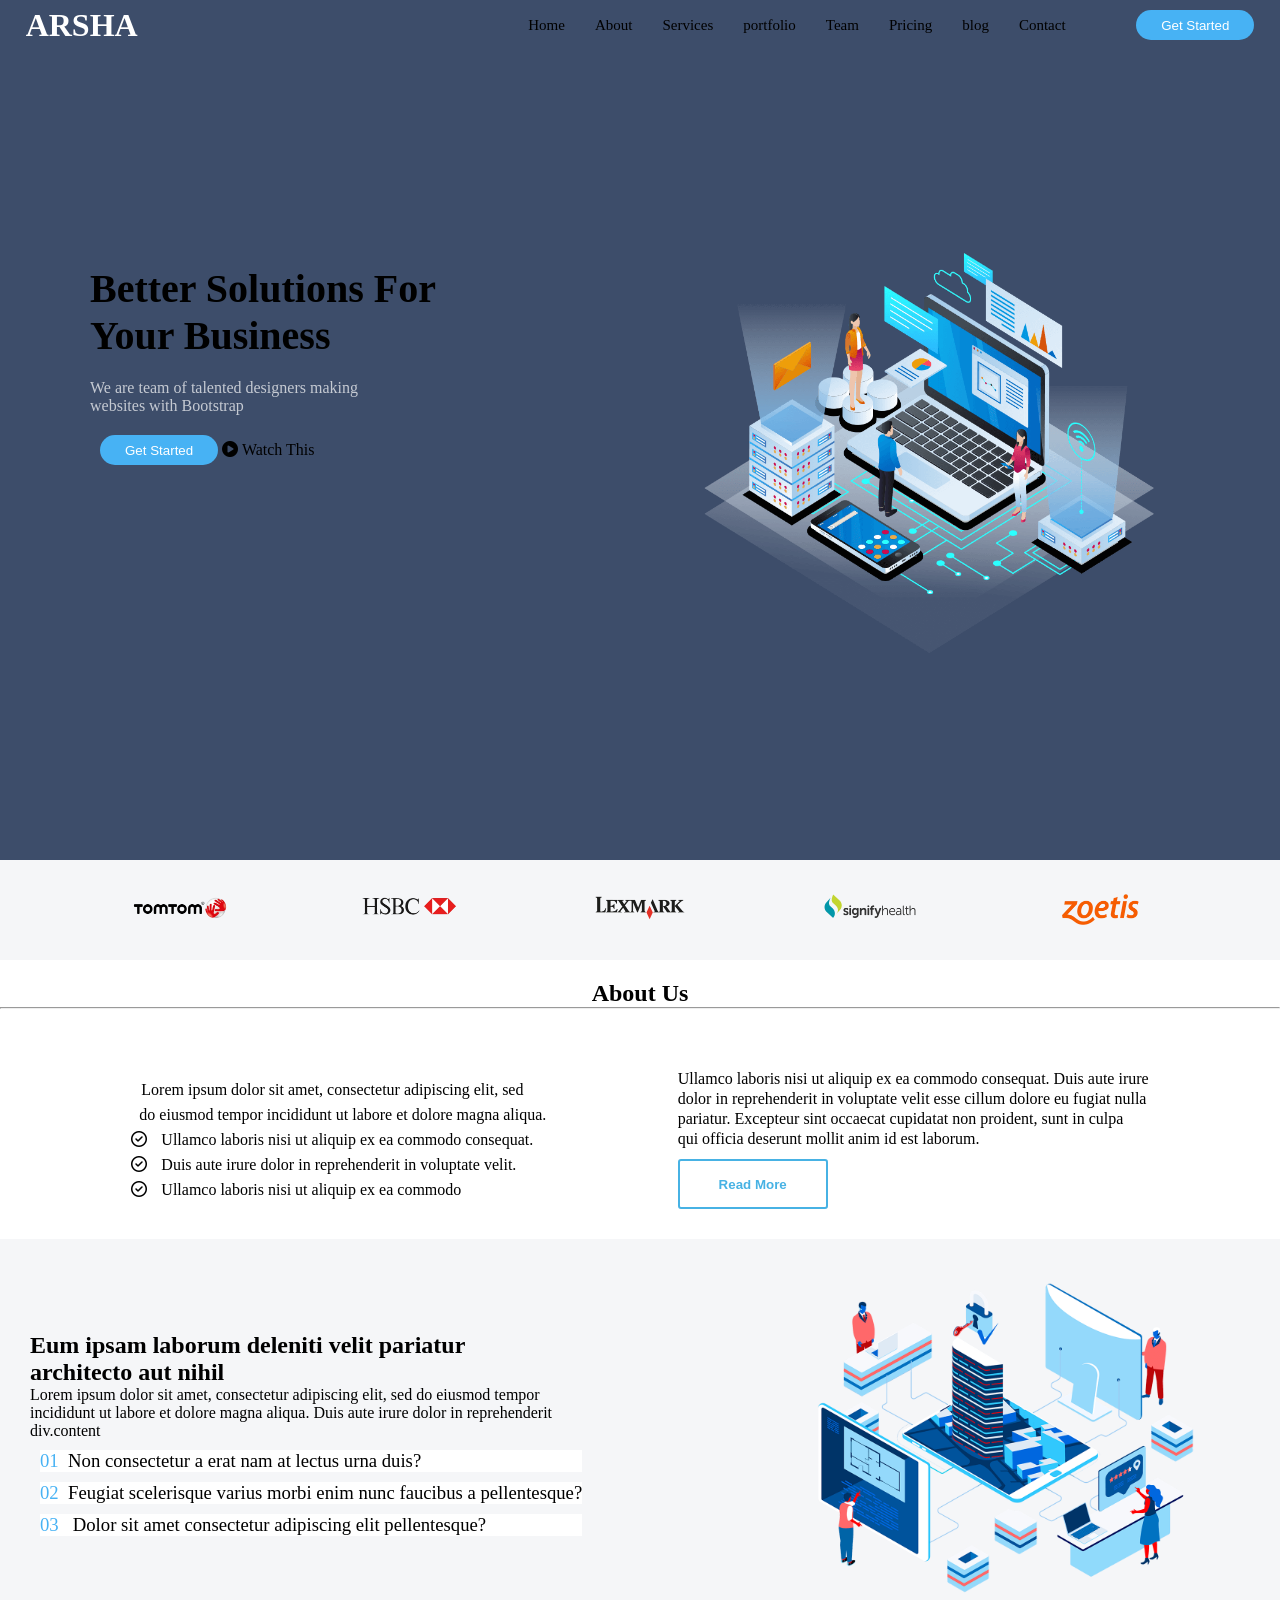
==== index.html @ e7bae401 "update" ====
<!DOCTYPE html>
<html lang="en">

<head>
    <meta charset="UTF-8">
    <link rel="stylesheet" href="style.css">
    <meta name="viewport" content="width=device-width, initial-scale=1.0">
    <link rel="stylesheet" href="https://cdnjs.cloudflare.com/ajax/libs/font-awesome/6.5.2/css/all.min.css">
    <title>Document</title>
</head>

<body>
    <header class="header">
        <div class="navbar">
            <div class="logo">
                <h1>ARSHA</h1>
            </div>
            <div>
                <ul class="navmenu">
                    <li> <a href="#">Home</a></li>
                    <li><a href="#">About</a></li>
                    <li><a href="#">Services</a></li>
                    <li><a href="#">portfolio</a></li>
                    <li><a href="#">Team</a></li>
                    <li><a href="#">Pricing</a></li>
                    <li><a href="#">blog</a></li>
                    <li><a href="#">Contact</a></li>
                    <!-- <li>
                        <select id="drop">
                            <option value="">Drop Down</option>
                        </select>
                    </li> -->

            </div>
            <div class="btn">
                <li><button class="btnin">Get Started</button></li>
            </div>
        </div>
    </header>
    <div class="main">
        <div class="content">
            <h1>Better Solutions For <br> Your Business</h1>
            <p>We are team of talented designers making <br>websites with Bootstrap</p>
            <button class="btnin">Get Started</button>
            <i class="fa-solid fa-circle-play"></i>
            <span >Watch This </span>
          
        </div>
        <div class="img1">
            <img src="img1.png" alt="" class="img-fliud" >
        </div>
    </div>    
       
    <section class="clients">
        <div class="img-client">
            <img src="img1.webp" alt="">
        </div>
        <div class="img-client">
            <img src="img2.webp" alt="">
        </div>
        <div class="img-client">
            <img src="clients-3.webp" alt="">
        </div>
        <div class="img-client">
            <img src="clients-4.webp" alt="">
        </div>
        <div class="img-client">
            <img src="clients-5.webp" alt="">
        </div>
    </section>
    <div class="about">
           
    </div>
 
    <section class="aboutUs">
        <h1>About Us</h1>
        <hr>
        <div class="about-us-content">
        <div class="left-content">
           
           <span >Lorem ipsum dolor sit amet, consectetur adipiscing elit, sed <br>&ensp;do eiusmod tempor 
             incididunt ut labore et dolore magna aliqua.</span><br>
             <i class="fa-regular fa-circle-check"></i>
            <span>Ullamco laboris nisi ut aliquip ex ea commodo consequat.</span><br>
            <i class="fa-regular fa-circle-check"></i>
            <span>Duis aute irure dolor in reprehenderit in voluptate velit.</span><br>
            <i class="fa-regular fa-circle-check"></i>
            <span>Ullamco laboris nisi ut aliquip ex ea commodo</span>
            </div>
        <div class="right-content">
            <p>Ullamco laboris nisi ut aliquip ex ea commodo consequat. Duis aute irure <br> dolor in reprehenderit in voluptate velit esse cillum dolore eu fugiat nulla <br> pariatur. Excepteur sint occaecat cupidatat non proident, sunt in culpa <br> qui officia deserunt mollit anim id est laborum.</p>
            <button class="btn-read-More">Read More</button>
        </div>    
        </div>
        </section>

        <section class="why-us">
            <div class="container-fluid">
                <h1>Eum ipsam laborum deleniti velit pariatur <br> architecto aut nihil</h1>
                <p style="font-weight: 100;">Lorem ipsum dolor sit amet, consectetur adipiscing elit, sed do eiusmod tempor <br> incididunt ut labore et dolore magna aliqua. Duis aute irure dolor in reprehenderit</p>
                div.content
                <div class="content1">
                   <h3> <span>01</span>&nbsp; Non consectetur a erat nam at lectus urna duis?</h3>
                </div>
                <div class="content2">
                    
                    <h3><span>02</span>&nbsp; Feugiat scelerisque varius morbi enim nunc faucibus a pellentesque?</h3>
                </div>
                <div class="content3">
                    <h3><span>03</span> &nbsp; Dolor sit amet consectetur adipiscing elit pellentesque?</h3>
                </div>
            </div>
            <div class="image">
                <img src="Img2.png" alt="" class="image1">
            </div>
        </section>
      
</body>

</html>
---- style.css ----
*{
    margin: 0px;
    padding: 0px;
    box-sizing: border-box;
    color: black;
}
.navbar{
    display: flex;
    background-color: #3d4d6a;
    justify-content: space-evenly;
    align-items: center;
    height: 50px;
    width: 100%;
}
.logo h1{
    font: 30px;
    color: #ffffff;
}
.navmenu{
    width: 70%;
    display: flex;
   gap: 0px;
   margin-left: 350px;
    /* align-items: center; */
}
.navmenu a,li{
    list-style-type: none;
    text-decoration: none;
}
.navmenu a{
    width: 92;
    height: 58;
    font-size: 15px;
    padding: 10px 15px;
}
div .btnin{
    background-color: #47b2f4;
    color: #ffffff;
    height: 30px;
    padding: 8px 25px;
    margin: 0px 0px 0px 30px;
    border-radius: 30px;
    border: none;
}

/* main  section*/
.main{
    background-color: #3d4d6a;
    display: flex;
    /* justify-content: space-evenly; */
    align-items: center;
    /* gap: 30px; */
    height: 90vh;
}

.content {
    width: 55%;
    /* border: 2px solid white; */
    padding-left: 70px;
    padding-top: 60px;
    height: 60vh;
}
.content h1{
    font-size: 40px;
    margin: 20px;
    /* padding-left: 100px; */
}
.content p{
    color: rgba(255, 255, 255, 0.7);
    margin: 20px;
    /* padding-left: 100px; */
}
.img1{
    width: 40%;

}
.img1 img {
    width: 450px;
    height: 400px;
}

/* client section */

.clients{
    display: flex;
    justify-content: space-evenly;
    height: 100px;
    align-items: center;
    background-color: #f5f6f8;

}
.clients img{
    width: 100px;
    height: auto;
}

/* about section */
.aboutUs h1{
    padding-top: 20px;
    text-align: center;
    color: black;
}
.about-us-content{
    display: flex;
    justify-content: space-evenly;
    height: 200px;
    margin-top: 30px;
    align-items: center;
    
}
.left-content span{
     color: black;
    line-height: 25px;
    margin-left: 10px;
    
}
.left-content i{
    color: black;
    display: inline-block;
}
.right-content p,button{
    color: black;
}
.right-content p{
  line-height: 20px;

}
.right-content .btn-read-More{
    height: 50px;
    width: 150px;
    margin-top: 10px;
    color: #47b2e4;
    font-weight: bold;
    background-color: white;
   border: 2px solid #47b2e4;
   border-radius: 3px;
}
.right-content .btn-read-More:hover{
    background-color: #47b2e4;
    color: white;
}

/* Why us content */
.why-us{
    height: 400px;
    background-color: rgb(245, 246, 248);
    display: flex ;
    justify-content: space-between;
    align-items: center;
    gap: 20px;

}
.container-fluid{
    padding-left: 30px;
}
.image1{
    width: 500px;
    height: auto;
    padding-right: 50px;
}
.content1,.content2,.content3{
    background-color: white;
    margin: 10px;
    
}
.content1 h3{
    font-weight: 100;
}
.content2 h3{
    font-weight: 100;
}
.content3 h3{
    font-weight: 100;
}
.content1 span{
    color: #47b2f4;
}
.content2 span{
    color: #47b2f4;
}
.content3 span{
    color: #47b2f4;
}
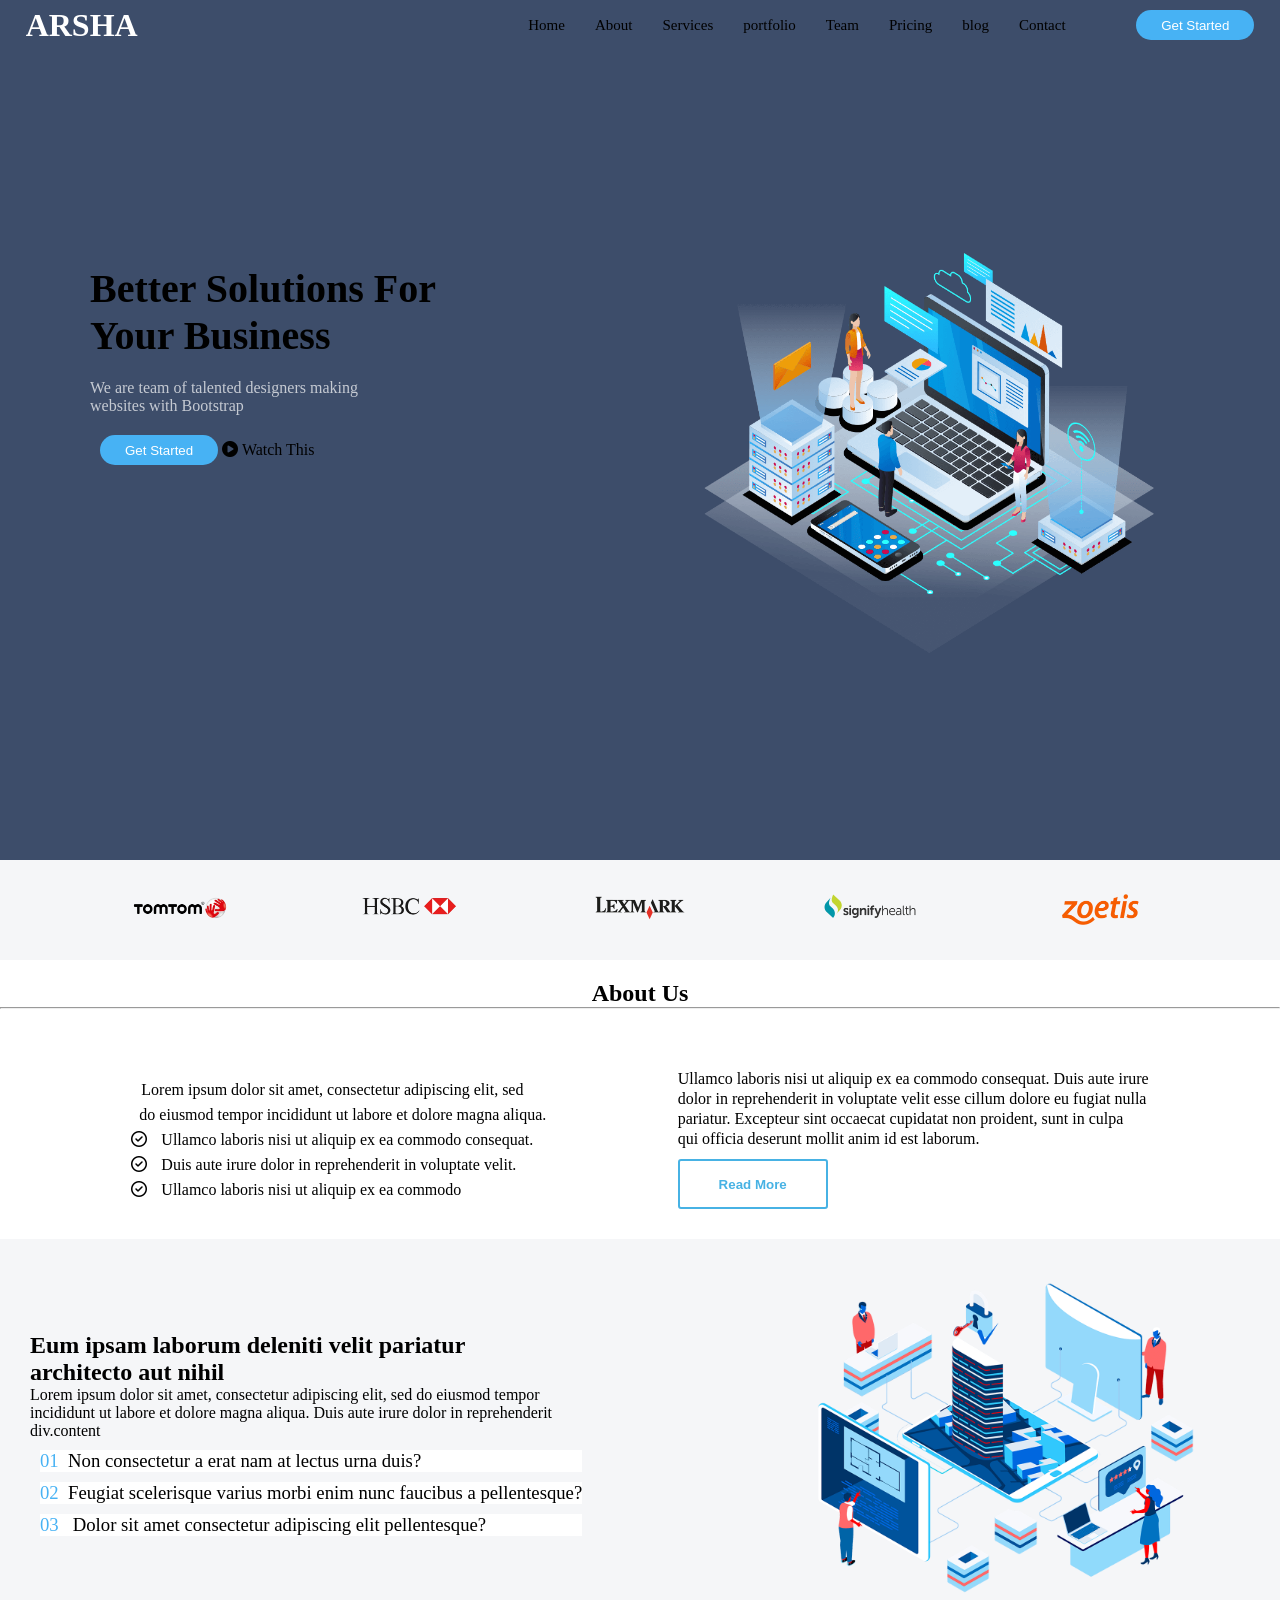
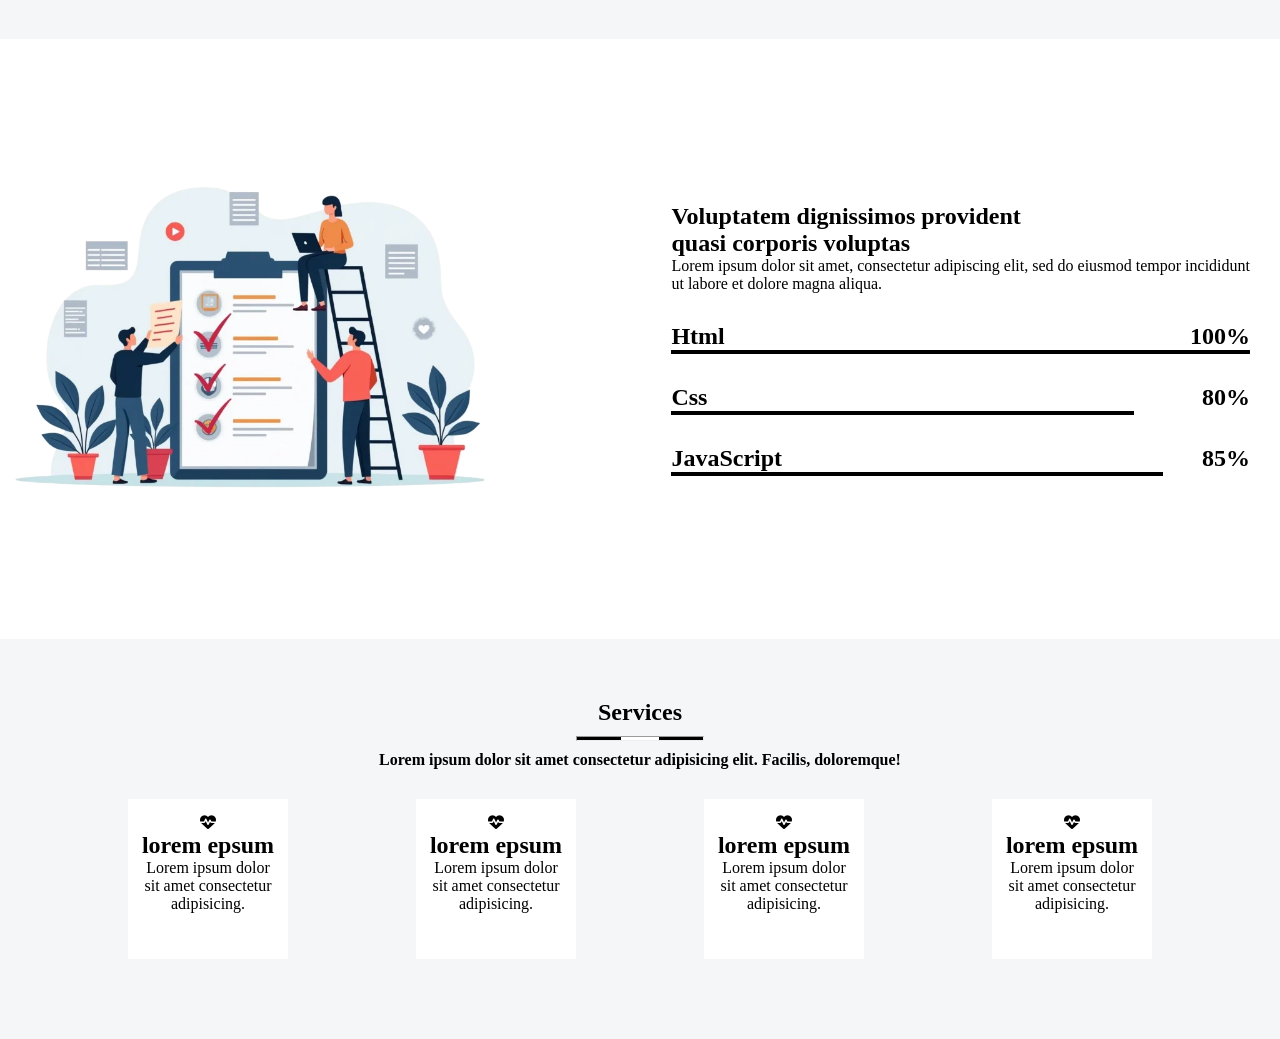
==== commit 45e1b717: "update" ====
--- a/index.html
+++ b/index.html
@@ -6,6 +6,7 @@
     <link rel="stylesheet" href="style.css">
     <meta name="viewport" content="width=device-width, initial-scale=1.0">
     <link rel="stylesheet" href="https://cdnjs.cloudflare.com/ajax/libs/font-awesome/6.5.2/css/all.min.css">
+
     <title>Document</title>
 </head>
 
@@ -43,14 +44,14 @@
             <p>We are team of talented designers making <br>websites with Bootstrap</p>
             <button class="btnin">Get Started</button>
             <i class="fa-solid fa-circle-play"></i>
-            <span >Watch This </span>
-          
+            <span>Watch This </span>
+
         </div>
         <div class="img1">
-            <img src="img1.png" alt="" class="img-fliud" >
-        </div>
-    </div>    
-       
+            <img src="img1.png" alt="" class="img-fliud">
+        </div>
+    </div>
+
     <section class="clients">
         <div class="img-client">
             <img src="img1.webp" alt="">
@@ -69,52 +70,151 @@
         </div>
     </section>
     <div class="about">
-           
+
     </div>
- 
+
     <section class="aboutUs">
         <h1>About Us</h1>
         <hr>
         <div class="about-us-content">
-        <div class="left-content">
-           
-           <span >Lorem ipsum dolor sit amet, consectetur adipiscing elit, sed <br>&ensp;do eiusmod tempor 
-             incididunt ut labore et dolore magna aliqua.</span><br>
-             <i class="fa-regular fa-circle-check"></i>
-            <span>Ullamco laboris nisi ut aliquip ex ea commodo consequat.</span><br>
-            <i class="fa-regular fa-circle-check"></i>
-            <span>Duis aute irure dolor in reprehenderit in voluptate velit.</span><br>
-            <i class="fa-regular fa-circle-check"></i>
-            <span>Ullamco laboris nisi ut aliquip ex ea commodo</span>
-            </div>
-        <div class="right-content">
-            <p>Ullamco laboris nisi ut aliquip ex ea commodo consequat. Duis aute irure <br> dolor in reprehenderit in voluptate velit esse cillum dolore eu fugiat nulla <br> pariatur. Excepteur sint occaecat cupidatat non proident, sunt in culpa <br> qui officia deserunt mollit anim id est laborum.</p>
-            <button class="btn-read-More">Read More</button>
-        </div>    
-        </div>
-        </section>
-
-        <section class="why-us">
-            <div class="container-fluid">
-                <h1>Eum ipsam laborum deleniti velit pariatur <br> architecto aut nihil</h1>
-                <p style="font-weight: 100;">Lorem ipsum dolor sit amet, consectetur adipiscing elit, sed do eiusmod tempor <br> incididunt ut labore et dolore magna aliqua. Duis aute irure dolor in reprehenderit</p>
-                div.content
-                <div class="content1">
-                   <h3> <span>01</span>&nbsp; Non consectetur a erat nam at lectus urna duis?</h3>
-                </div>
-                <div class="content2">
-                    
-                    <h3><span>02</span>&nbsp; Feugiat scelerisque varius morbi enim nunc faucibus a pellentesque?</h3>
-                </div>
-                <div class="content3">
-                    <h3><span>03</span> &nbsp; Dolor sit amet consectetur adipiscing elit pellentesque?</h3>
-                </div>
-            </div>
-            <div class="image">
-                <img src="Img2.png" alt="" class="image1">
-            </div>
-        </section>
-      
+            <div class="left-content">
+
+                <span>Lorem ipsum dolor sit amet, consectetur adipiscing elit, sed <br>&ensp;do eiusmod tempor
+                    incididunt ut labore et dolore magna aliqua.</span><br>
+                <i class="fa-regular fa-circle-check"></i>
+                <span>Ullamco laboris nisi ut aliquip ex ea commodo consequat.</span><br>
+                <i class="fa-regular fa-circle-check"></i>
+                <span>Duis aute irure dolor in reprehenderit in voluptate velit.</span><br>
+                <i class="fa-regular fa-circle-check"></i>
+                <span>Ullamco laboris nisi ut aliquip ex ea commodo</span>
+            </div>
+            <div class="right-content">
+                <p>Ullamco laboris nisi ut aliquip ex ea commodo consequat. Duis aute irure <br> dolor in reprehenderit
+                    in voluptate velit esse cillum dolore eu fugiat nulla <br> pariatur. Excepteur sint occaecat
+                    cupidatat non proident, sunt in culpa <br> qui officia deserunt mollit anim id est laborum.</p>
+                <button class="btn-read-More">Read More</button>
+            </div>
+        </div>
+    </section>
+
+    <section class="why-us">
+        <div class="container-fluid">
+            <h1>Eum ipsam laborum deleniti velit pariatur <br> architecto aut nihil</h1>
+            <p style="font-weight: 100;">Lorem ipsum dolor sit amet, consectetur adipiscing elit, sed do eiusmod tempor
+                <br> incididunt ut labore et dolore magna aliqua. Duis aute irure dolor in reprehenderit
+            </p>
+            div.content
+            <div class="content1">
+                <h3> <span>01</span>&nbsp; Non consectetur a erat nam at lectus urna duis?</h3>
+            </div>
+            <div class="content2">
+
+                <h3><span>02</span>&nbsp; Feugiat scelerisque varius morbi enim nunc faucibus a pellentesque?</h3>
+            </div>
+            <div class="content3">
+                <h3><span>03</span> &nbsp; Dolor sit amet consectetur adipiscing elit pellentesque?</h3>
+            </div>
+        </div>
+        <div class="image">
+            <img src="Img2.png" alt="" class="image1">
+        </div>
+    </section>
+
+    <section id="skills">
+
+        <div id="img">
+            <img src="illustration-10.webp" alt="">
+        </div>
+        <div class="skill-bar">
+            <h1>Voluptatem dignissimos provident <br> quasi corporis voluptas</h1>
+            <p>Lorem ipsum dolor sit amet, consectetur adipiscing elit, sed do eiusmod tempor incididunt <br> ut labore
+                et dolore magna aliqua.</p>
+            <div class="skill">
+                <div>
+                    <div class="skill1">
+                        <h2>Html</h2>
+                        <h2>100%</h2>
+                    </div>
+                    <hr class="line" style="border: 2px solid black;">
+                </div>
+                <div>
+                    <div class="skill1">
+                        <h2>Css</h2>
+                        <h2>80%</h2>
+                    </div>
+                    <hr class="line" style="border: 2px solid black; width: 80%;">
+                </div>
+                <div>
+                    <div class="skill1">
+                        <h2>JavaScript</h2>
+                        <h2>85%</h2>
+                    </div>
+                    <hr class="line" style="border: 2px solid black; width: 85%;">
+                </div>
+            </div>
+
+        </div>
+    </section>
+
+    <section id="services">
+        <div id="container">
+            <h1>Services</h1>
+            <hr style=" width: 10%;
+            margin-top: 10px;
+    margin-left: auto;
+    margin-right: auto; 
+    /* border: 2px solid black; */
+    height: 5px;
+    background: linear-gradient(
+        to right,
+        black 0%,
+        black 35%,
+        rgb(255, 255, 255) 35%,
+        rgb(255, 255, 255) 65%,
+        black 55%,
+        black 100%
+    );
+    ">
+            <p style="margin-top: 10px; font-weight: 700;">Lorem ipsum dolor sit amet consectetur adipisicing elit. Facilis, doloremque!</p>
+        </div>
+        <div class="services_box">
+            <div class="box-1">
+                <div class="heart-icon">
+                    <i class="fa-solid fa-heart-pulse"></i>
+                    <h2>lorem epsum</h2>
+                    <p>Lorem ipsum dolor <br>sit amet consectetur
+                        <br> adipisicing.</p>
+                </div>
+            </div>
+
+            <div class="box-1">
+                <div class="heart-icon">
+                    <i class="fa-solid fa-heart-pulse"></i>
+                    <h2>lorem epsum</h2>
+                    <p>Lorem ipsum dolor <br>sit amet consectetur
+                        <br> adipisicing.</p>
+                </div>
+            </div>
+
+            <div class="box-1">
+                <div class="heart-icon">
+                    <i class="fa-solid fa-heart-pulse"></i>
+                    <h2>lorem epsum</h2>
+                    <p>Lorem ipsum dolor <br>sit amet consectetur
+                        <br> adipisicing.</p>
+                </div>
+            </div>
+
+            <div class="box-1">
+                <div class="heart-icon">
+                    <i class="fa-solid fa-heart-pulse"></i>
+                    <h2>lorem epsum</h2>
+                    <p>Lorem ipsum dolor <br>sit amet consectetur
+                        <br> adipisicing.</p>
+                </div>
+            </div>
+        </div>
+    </section>
 </body>
 
 </html>
--- a/style.css
+++ b/style.css
@@ -180,4 +180,55 @@
 }
 .content3 span{
     color: #47b2f4;
+}
+
+/* skill section */
+#img img{
+    width: 500px;
+}
+#skills
+{
+    display: flex;
+  justify-content: space-between;
+    height: 600px;
+    /* border: 2px solid black; */
+    align-items: center;
+    padding-right: 30px;
+}
+.skill div{
+    margin-top: 30px;
+}
+.skill .skill1{
+    display: flex;
+    justify-content: space-between;
+}
+#container{
+    text-align: center;
+}
+
+.services_box{
+    margin-top: 30px;
+    display: flex;
+    justify-content: space-evenly;
+}
+
+#services{
+    background-color: rgb(245, 246, 248);
+    height: 400px;
+    padding-top: 60px;
+
+}
+.services_box div.box-1{
+ background-color: #ffffff;
+ height: 10em;
+ width: 10em;
+ text-align: center;
+ padding-top: 15px;
+}
+.box-1 {
+    transition: transform 0.3s ease;
+}
+
+.box-1:hover {
+    transform: translateY(-10px);
 }
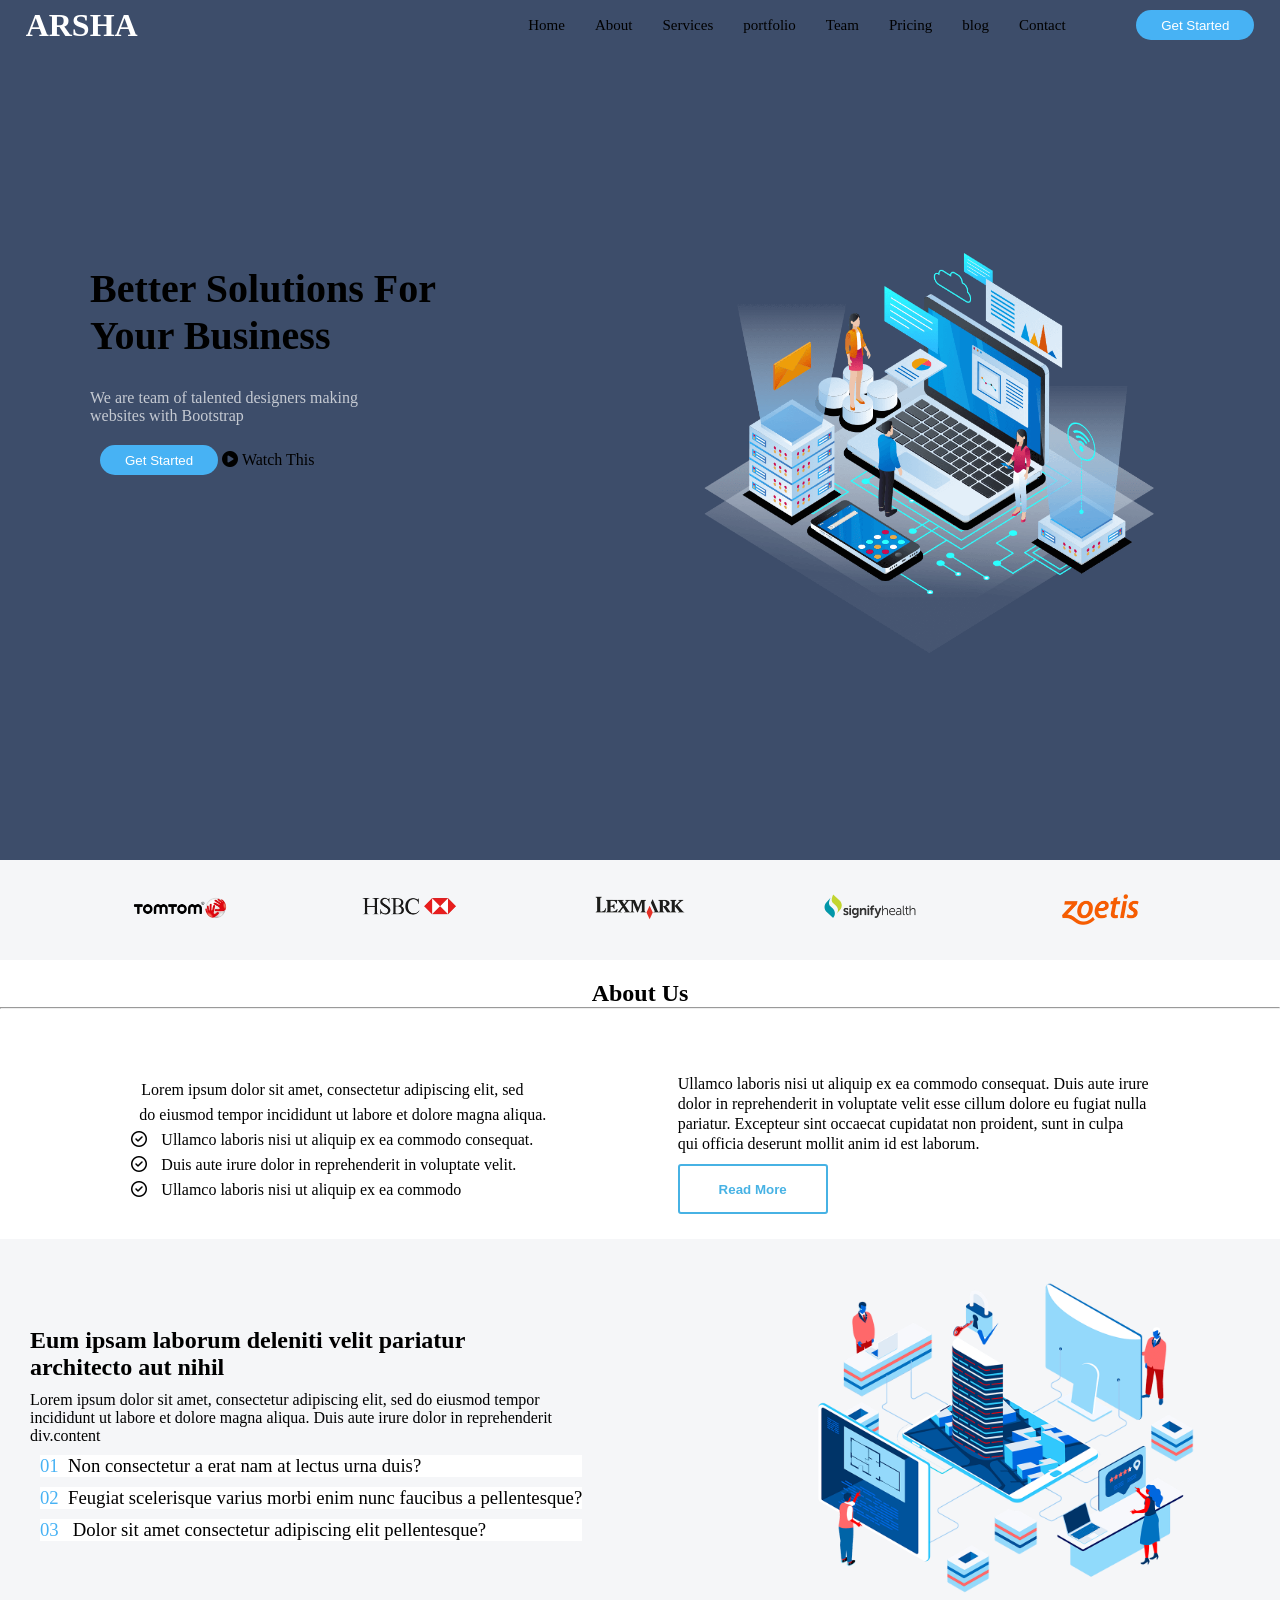
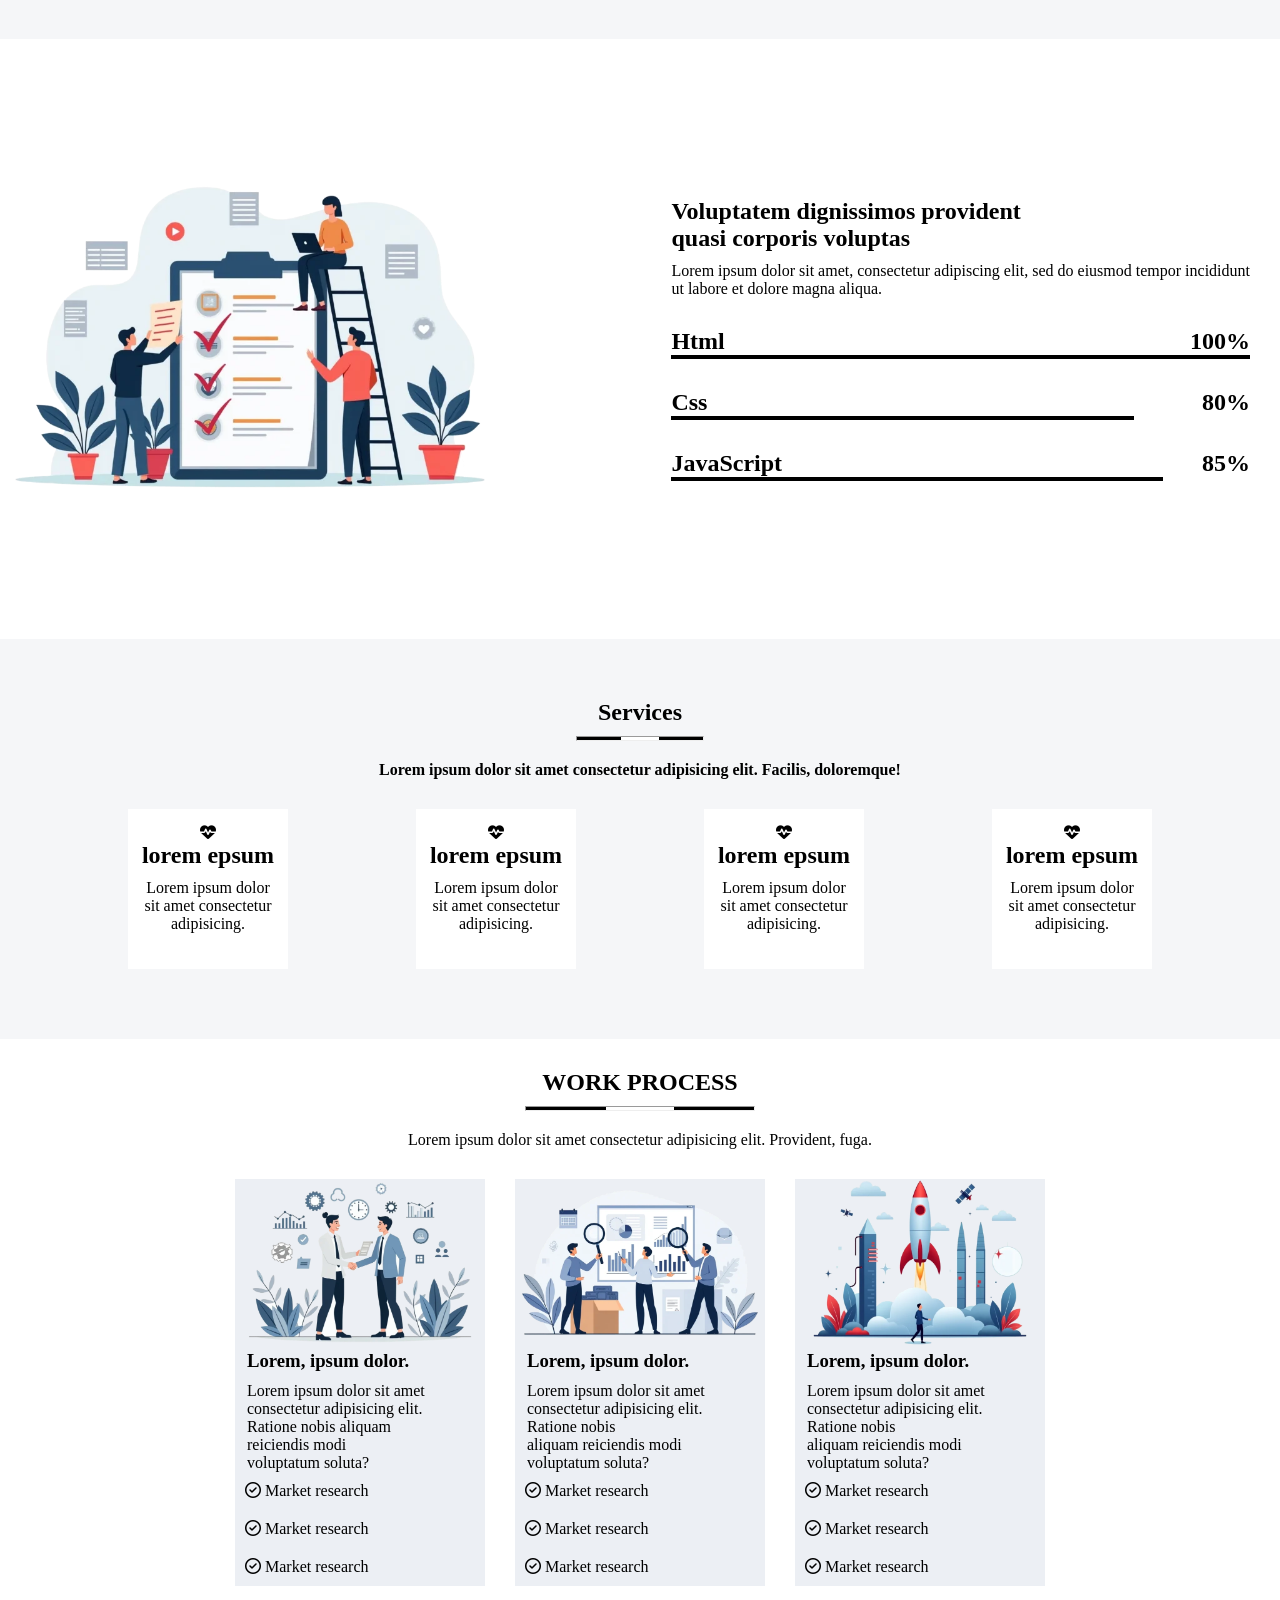
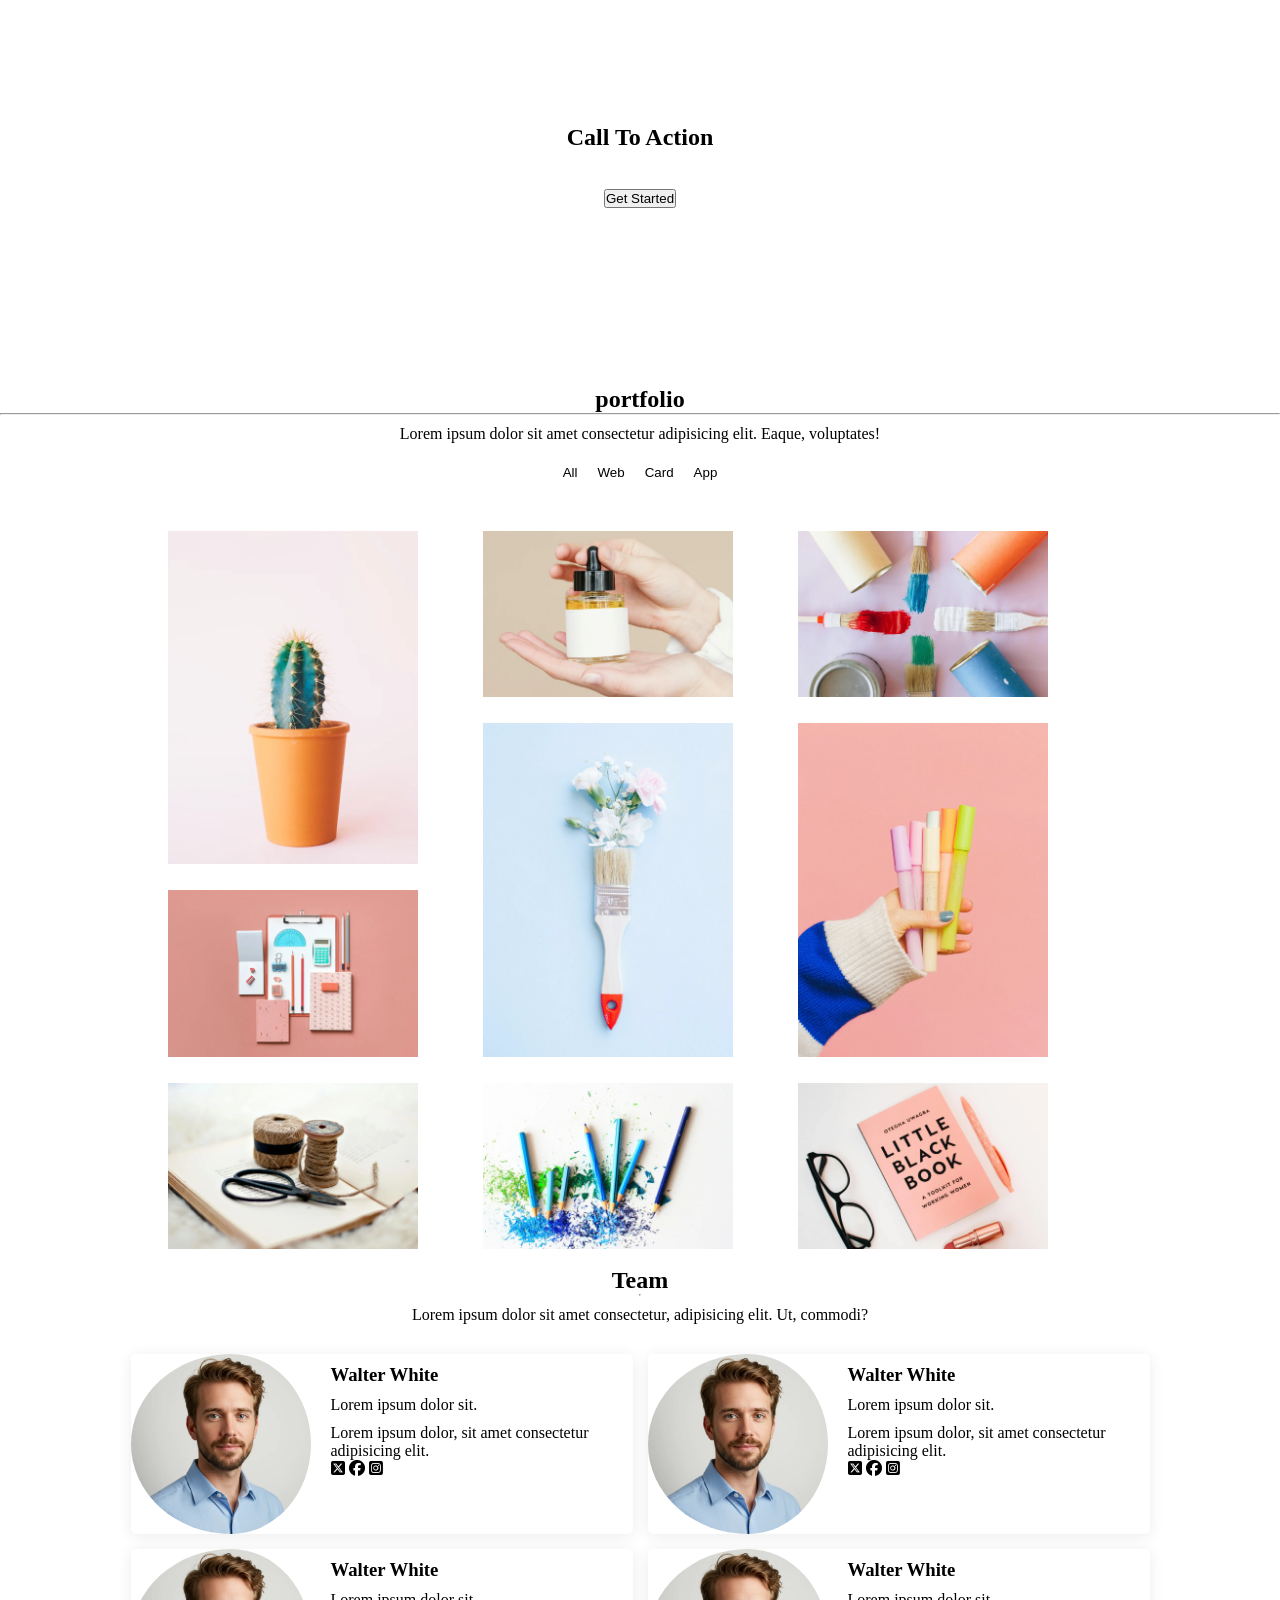
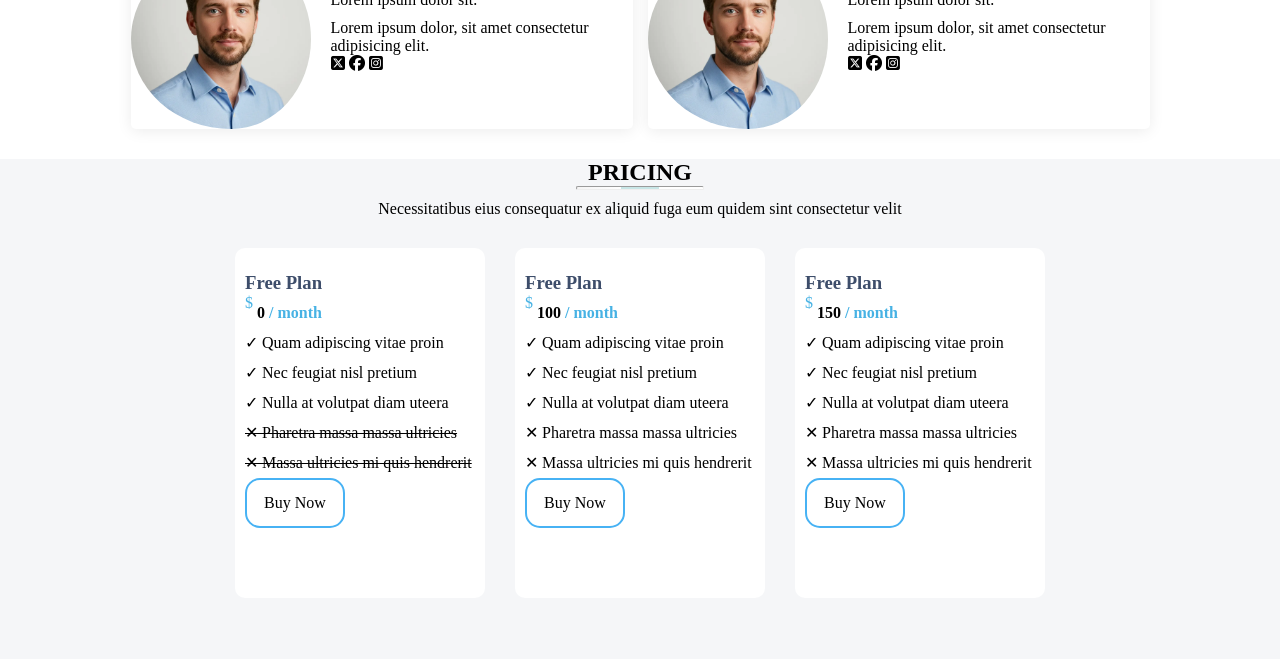
==== commit 4337b3b3: "update" ====
--- a/index.html
+++ b/index.html
@@ -163,7 +163,6 @@
             margin-top: 10px;
     margin-left: auto;
     margin-right: auto; 
-    /* border: 2px solid black; */
     height: 5px;
     background: linear-gradient(
         to right,
@@ -175,7 +174,8 @@
         black 100%
     );
     ">
-            <p style="margin-top: 10px; font-weight: 700;">Lorem ipsum dolor sit amet consectetur adipisicing elit. Facilis, doloremque!</p>
+            <p style="margin-top: 10px; font-weight: 700;">Lorem ipsum dolor sit amet consectetur adipisicing elit.
+                Facilis, doloremque!</p>
         </div>
         <div class="services_box">
             <div class="box-1">
@@ -183,7 +183,8 @@
                     <i class="fa-solid fa-heart-pulse"></i>
                     <h2>lorem epsum</h2>
                     <p>Lorem ipsum dolor <br>sit amet consectetur
-                        <br> adipisicing.</p>
+                        <br> adipisicing.
+                    </p>
                 </div>
             </div>
 
@@ -192,7 +193,8 @@
                     <i class="fa-solid fa-heart-pulse"></i>
                     <h2>lorem epsum</h2>
                     <p>Lorem ipsum dolor <br>sit amet consectetur
-                        <br> adipisicing.</p>
+                        <br> adipisicing.
+                    </p>
                 </div>
             </div>
 
@@ -201,7 +203,8 @@
                     <i class="fa-solid fa-heart-pulse"></i>
                     <h2>lorem epsum</h2>
                     <p>Lorem ipsum dolor <br>sit amet consectetur
-                        <br> adipisicing.</p>
+                        <br> adipisicing.
+                    </p>
                 </div>
             </div>
 
@@ -210,11 +213,298 @@
                     <i class="fa-solid fa-heart-pulse"></i>
                     <h2>lorem epsum</h2>
                     <p>Lorem ipsum dolor <br>sit amet consectetur
-                        <br> adipisicing.</p>
-                </div>
-            </div>
-        </div>
-    </section>
+                        <br> adipisicing.
+                    </p>
+                </div>
+            </div>
+        </div>
+    </section>
+
+
+
+    <section id="work-process">
+        <h1 style="text-align: center;">WORK PROCESS</h1>
+        <hr style=" width: 230px;
+          margin-top: 10px;
+    margin-left: auto;
+    margin-right: auto; 
+    height: 5px;
+    color: rgb(204, 212, 230);
+    background: linear-gradient(
+        to right,
+        black 0%,
+        black 35%,
+        white 35%,
+        white 65%,
+        black 55%,
+        black 100%
+    );
+        ">
+        <p style="text-align: center; padding-top: 20px;">Lorem ipsum dolor sit amet consectetur adipisicing elit.
+            Provident, fuga.</p>
+
+
+        <div class="aos-animate">
+
+            <div class="img-pr">
+                <img src="process-img1.webp" alt="" style="width: 250px;">
+                <h3>Lorem, ipsum dolor.</h3>
+                <p>Lorem ipsum dolor sit amet <br> consectetur adipisicing elit. <br> Ratione nobis aliquam <br>
+                    reiciendis
+                    modi <br> voluptatum soluta?</p>
+                <div class="icon">
+                    <i class="fa-regular fa-circle-check"></i>
+                    <span>Market research</span>
+                </div>
+                <div class="icon">
+                    <i class="fa-regular fa-circle-check"></i>
+                    <span>Market research</span>
+                </div>
+                <div class="icon">
+                    <i class="fa-regular fa-circle-check"></i>
+                    <span>Market research</span>
+                </div>
+            </div>
+
+            <div class="img-pr">
+                <img src="process-img2.webp" alt="" style="width: 250px;">
+                <h3>Lorem, ipsum dolor.</h3>
+                <p>Lorem ipsum dolor sit amet <br> consectetur adipisicing elit. <br> Ratione nobis <br>aliquam
+                    reiciendis
+                    modi <br> voluptatum soluta?</p>
+                <div class="icon">
+                    <i class="fa-regular fa-circle-check"></i>
+                    <span>Market research</span>
+                </div>
+                <div class="icon">
+                    <i class="fa-regular fa-circle-check"></i>
+                    <span>Market research</span>
+                </div>
+                <div class="icon">
+                    <i class="fa-regular fa-circle-check"></i>
+                    <span>Market research</span>
+                </div>
+            </div>
+
+            <div class="img-pr">
+                <img src="process-img3.webp" alt="" style="width: 250px;">
+                <h3>Lorem, ipsum dolor.</h3>
+                <p>Lorem ipsum dolor sit amet <br> consectetur adipisicing elit. <br> Ratione nobis <br> aliquam
+                    reiciendis
+                    modi <br> voluptatum soluta?</p>
+                <div class="icon">
+                    <i class="fa-regular fa-circle-check"></i>
+                    <span>Market research</span>
+                </div>
+                <div class="icon">
+                    <i class="fa-regular fa-circle-check"></i>
+                    <span>Market research</span>
+                </div>
+                <div class="icon">
+                    <i class="fa-regular fa-circle-check"></i>
+                    <span>Market research</span>
+                </div>
+            </div>
+
+
+        </div>
+    </section>
+    <section class="call-action">
+        <div class="container">
+            <h2>Call To Action</h2>
+            <p class="para">
+                Lorem ipsum dolor sit amet consectetur adipisicing elit.
+            </p>
+            <span> <button>Get Started</button> </span>
+        </div>
+    </section>
+    <div class="portfolio">
+        <h2>portfolio</h2>
+        <hr>
+        <p>Lorem ipsum dolor sit amet consectetur adipisicing elit. Eaque, voluptates!</p>
+    </div>
+    <section class="grid-flex">
+        <div class="flex-info">
+            <ul>
+                <li><button>All</button></li>
+                <li><button>Web</button></li>
+                <li><button>Card</button></li>
+                <li><button>App</button></li>
+            </ul>
+        </div>
+        <div class="flex">
+            <div class="column">
+                <img src="App1.webp" alt="">
+                <img src="App2.webp" alt="">
+                <img src="App3.webp" alt="">
+            </div>
+
+            <div class="column">
+                <img src="Product1.webp" alt="">
+                <img src="Product2.webp" alt="">
+                <img src="product3.webp" alt="">
+            </div>
+
+            <div class="column">
+                <img src="Branding1.webp" alt="">
+                <img src="Branding2.webp" alt="">
+                <img src="Branding3.webp" alt="">
+            </div>
+        </div>
+    </section>
+    <section id="team">
+        <div class="headingt">
+            <h2>Team</h2>
+            <hr>
+            <p>Lorem ipsum dolor sit amet consectetur, adipisicing elit. Ut, commodi?</p>
+        </div>
+        <div class="member">
+            <div class="member1">
+                <div><img src="member1.webp"
+                        style="width: 200px; height: auto; float: left; padding-right: 20px; border-radius: 50%;"
+                        alt="">
+                </div>
+                <div class="data">
+                    <h3>Walter White</h3>
+                    <p>Lorem ipsum dolor sit.</p>
+                    <p>Lorem ipsum dolor, sit amet consectetur adipisicing elit.</p>
+                    <span>
+                        <i class="fa-brands fa-square-x-twitter"></i>
+                        <i class="fa-brands fa-facebook"></i>
+                        <i class="fa-brands fa-square-instagram"></i>
+                        <i class="fa-brands fa-square-linkedin"></i>
+                    </span>
+                </div>
+            </div>
+
+            <div class="member1">
+                <img src="member1.webp"
+                    style="width: 200px; height: auto; float: left; padding-right: 20px; border-radius: 50%;" alt="">
+                <div class="data">
+                    <h3>Walter White</h3>
+                    <p>Lorem ipsum dolor sit.</p>
+                    <p>Lorem ipsum dolor, sit amet consectetur adipisicing elit.</p>
+                    <span>
+                        <i class="fa-brands fa-square-x-twitter"></i>
+                        <i class="fa-brands fa-facebook"></i>
+                        <i class="fa-brands fa-square-instagram"></i>
+                        <i class="fa-brands fa-square-linkedin"></i>
+                    </span>
+                </div>
+            </div>
+
+            <div class="member1">
+                <img src="member1.webp"
+                    style="width: 200px; height: auto; float: left; padding-right: 20px; border-radius: 50%;" alt="">
+                <div class="data">
+                    <h3>Walter White</h3>
+                    <p>Lorem ipsum dolor sit.</p>
+                    <p>Lorem ipsum dolor, sit amet consectetur adipisicing elit.</p>
+                    <span>
+                        <i class="fa-brands fa-square-x-twitter"></i>
+                        <i class="fa-brands fa-facebook"></i>
+                        <i class="fa-brands fa-square-instagram"></i>
+                        <i class="fa-brands fa-square-linkedin"></i>
+                    </span>
+                </div>
+            </div>
+
+            <div class="member1">
+                <img src="member1.webp"
+                    style="width: 200px; height: auto; float: left; padding-right: 20px; border-radius: 50%;" alt="">
+                <div class="data">
+                    <h3>Walter White</h3>
+                    <p>Lorem ipsum dolor sit.</p>
+                    <p>Lorem ipsum dolor, sit amet consectetur adipisicing elit.</p>
+                    <span>
+                        <i class="fa-brands fa-square-x-twitter"></i>
+                        <i class="fa-brands fa-facebook"></i>
+                        <i class="fa-brands fa-square-instagram"></i>
+                        <i class="fa-brands fa-square-linkedin"></i>
+                    </span>
+                </div>
+            </div>
+
+        </div>
+    </section>
+
+    <section class="pricing">
+        <div class="section-title">
+            <h2>PRICING</h2>
+            <hr>
+            <p>
+                Necessitatibus eius consequatur ex aliquid fuga eum quidem
+                sint consectetur velit
+            </p>
+        </div>
+
+        <div class="pricing-container">
+
+            <div class="pricing-card">
+                <h3>Free Plan</h3>
+
+                <div class="price">
+                    <span>$</span>
+                    <strong>0</strong>
+                    <strong>/ month</strong>
+                </div>
+
+                <ul>
+                    <li>✓ Quam adipiscing vitae proin</li>
+                    <li>✓ Nec feugiat nisl pretium</li>
+                    <li>✓ Nulla at volutpat diam uteera</li>
+                    <li style="text-decoration: line-through;">✕ Pharetra massa massa ultricies</li>
+                    <li style="text-decoration: line-through;">✕ Massa ultricies mi quis hendrerit</li>
+                </ul>
+
+                <a href="#" class="buy-button">Buy Now</a>
+
+            </div>
+
+             <div class="pricing-card">
+                <h3>Free Plan</h3>
+
+                <div class="price">
+                    <span>$</span>
+                    <strong>100</strong>
+                    <strong>/ month</strong>
+                </div>
+
+                <ul>
+                    <li>✓ Quam adipiscing vitae proin</li>
+                    <li>✓ Nec feugiat nisl pretium</li>
+                    <li>✓ Nulla at volutpat diam uteera</li>
+                    <li>✕ Pharetra massa massa ultricies</li>
+                    <li>✕ Massa ultricies mi quis hendrerit</li>
+                </ul>
+
+                <a href="#" class="buy-button">Buy Now</a>
+
+            </div>
+
+             <div class="pricing-card">
+                <h3>Free Plan</h3>
+
+                <div class="price">
+                    <span>$</span>
+                    <strong>150</strong>
+                    <strong>/ month</strong>
+                </div>
+
+                <ul>
+                    <li>✓ Quam adipiscing vitae proin</li>
+                    <li>✓ Nec feugiat nisl pretium</li>
+                    <li>✓ Nulla at volutpat diam uteera</li>
+                    <li>✕ Pharetra massa massa ultricies</li>
+                    <li>✕ Massa ultricies mi quis hendrerit</li>
+                </ul>
+
+                <a href="#" class="buy-button">Buy Now</a>
+
+            </div>
+        </div>
+    </section>
+
 </body>
 
 </html>
--- a/style.css
+++ b/style.css
@@ -229,6 +229,218 @@
     transition: transform 0.3s ease;
 }
 
-.box-1:hover {
+.box-1:hover{
     transform: translateY(-10px);
+    background-color: #3d4d6a;
+
+}
+.box-1:hover h2,
+.box-1:hover p {
+    color:#47b2e4;
+}
+
+.aos-animate{
+    display: flex;
+    justify-content: center;
+    gap: 30px;
+    padding-top: 30px;
+}
+.aos-animate .img-pr{
+    background-color: #eceff4;
+}
+#work-process{
+
+    padding-top: 30px;
+}
+.img-pr div{
+    padding: 10px;
+}
+.img-pr p,
+.img-pr h3{
+    line-height: 20 px;
+    padding-left: 12px;
+}
+
+.call-action {
+    height: 300px;
+    background-image: url("iframe.webp");
+    background-size: cover;
+    background-position: center;
+    background-attachment: fixed;
+    margin-top: 30px;
+    display: flex;
+    align-items: center;
+    justify-content: center;
+    
+    text-align: center;
+    
+}
+
+.container h2{
+    
+    padding-bottom: 10px ;
+    }
+ .call-action .container .para{
+    color: white;
+ }
+ .portfolio{
+    text-align: center;
+    margin-top: 30px;
+    padding-top: 20px;
+ }
+ .portfolio h2,p{
+    padding-top: 20px;
+ }
+ .flex-info ul li button{
+    border: none;
+    background-color: white;
+}
+.flex-info ul li button:hover{
+    width: 50px;
+    height: 50px;
+    background-color: #47b2f4;
+    border: none;
+    border-radius: 10px;
+}
+.flex-info ul {
+    padding: 20px;
+    display: flex;
+    justify-content: center;
+    gap: 20px;
+    height: 30px;
+    padding-bottom: 60px;
+}
+
+.flex-info ul li {
+    list-style-type: none;
+    border: none;
+}
+
+.flex-info ul li a {
+    text-decoration: none;
+    height: 100px;
+    width: 100px;
+}
+.flex-info ul li a:hover{
+    background-color: #47b2f4;
+    border-radius: 4px;
+    
+}
+
+.flex {
+    display: flex;
+    flex-wrap: wrap;
+    padding: 0px 10px;
+    /* border: 2px solid black; */
+    justify-content: center;
+}
+.column {
+  flex: 25%;
+  max-width: 25%;
+}
+.column img {
+  margin-top: 8px;
+  vertical-align: middle;
+  width: 250px;
+  padding-bottom: 18px;
+}
+.column img:hover {
+    transform: translateY(-10px);
+}
+.headingt{
+    display: flex;
+    flex-direction: column;
+    align-items: center;
+}
+.member{
+    display: flex;
+    flex-wrap: wrap;
+    gap: 15px;
+    padding-top: 30px;
+    justify-content: center;
+    align-items: center;
+  
+}
+.member1 {
+    width: calc(40% - 10px);
+    box-sizing: border-box; 
+    background-color: white;
+     box-shadow: 0 2px 15px rgba(0, 0, 0, 0.08);
+    border-radius: 5px;
+    display: flex;
+    justify-content: center;
+    min-height: 160px;
+}
+.member1 h3,p{
+    padding-top: 10px;
+    /* padding: 20px; */
+    /* line-height: 15px; */
+}
+.pricing{
+    background-color: rgb(245, 246, 248);
+    height: 500px;
+}
+.pricing .section-title{
+    text-align: center;
+    margin-top: 30px;
+}
+.pricing .section-title hr{
+    width: 10%;
+    margin-left: auto;
+    margin-right: auto;
+    height: 4px;
+
+    border-radius: 30px;
+    background: linear-gradient(
+        to right,
+        rgb(245, 244, 244) 0%,
+        white 35%,
+        rgb(200, 230, 230) 35%,
+        rgb(200, 230, 230) 65%,
+        white 55%,
+        white 100%
+    );
+}
+.pricing .pricing-container{
+    margin-top: 30px;
+    display: flex;
+    justify-content: center;
+    gap: 30px;
+}
+
+.pricing-container .pricing-card{
+    background-color: #ffffff;
+    width: 250px;
+    height: 350px;
+    padding-left: 10px;
+    padding-top: 20px;
+    line-height: 30px;
+    border-radius: 10px;
+}
+.pricing-container .pricing-card a{
+    display: inline-block;
+    border: 2px solid #47b2f4;
+    text-decoration: none;
+    width: 100px;
+    height: 50px;
+    text-align: center;
+    padding-top: 8px;
+    border-radius: 15px;
+}
+.pricing-container .pricing-card a:hover{
+    background-color: #47b2e4;
+    border: none;
+    color: black;
+}
+.pricing-container .pricing-card h3{
+    color:#3d4d6a;
+}
+
+.pricing-container .pricing-card .price span{
+    color: #47b2e4;
+    position: relative;
+    top: -10px;
+}
+.pricing-container .pricing-card .price strong:last-child{
+    color: #47b2e4;
 }
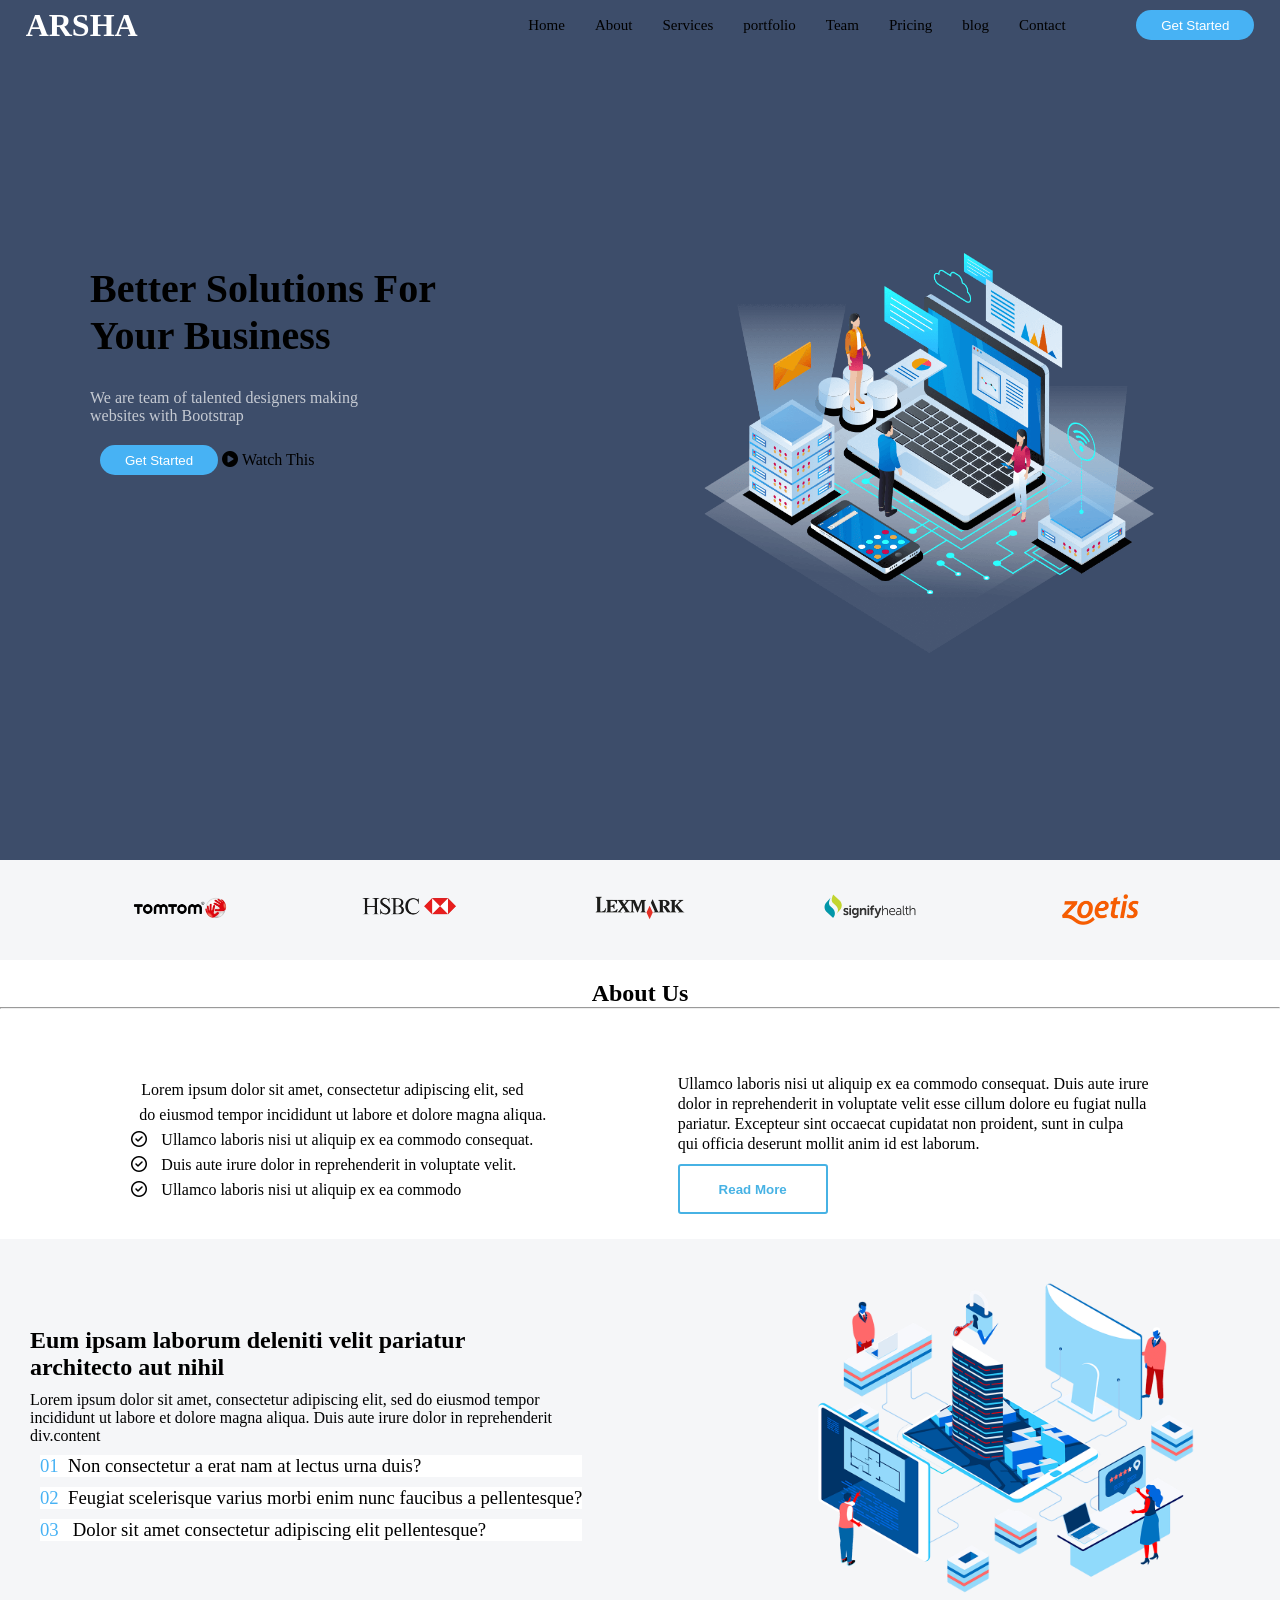
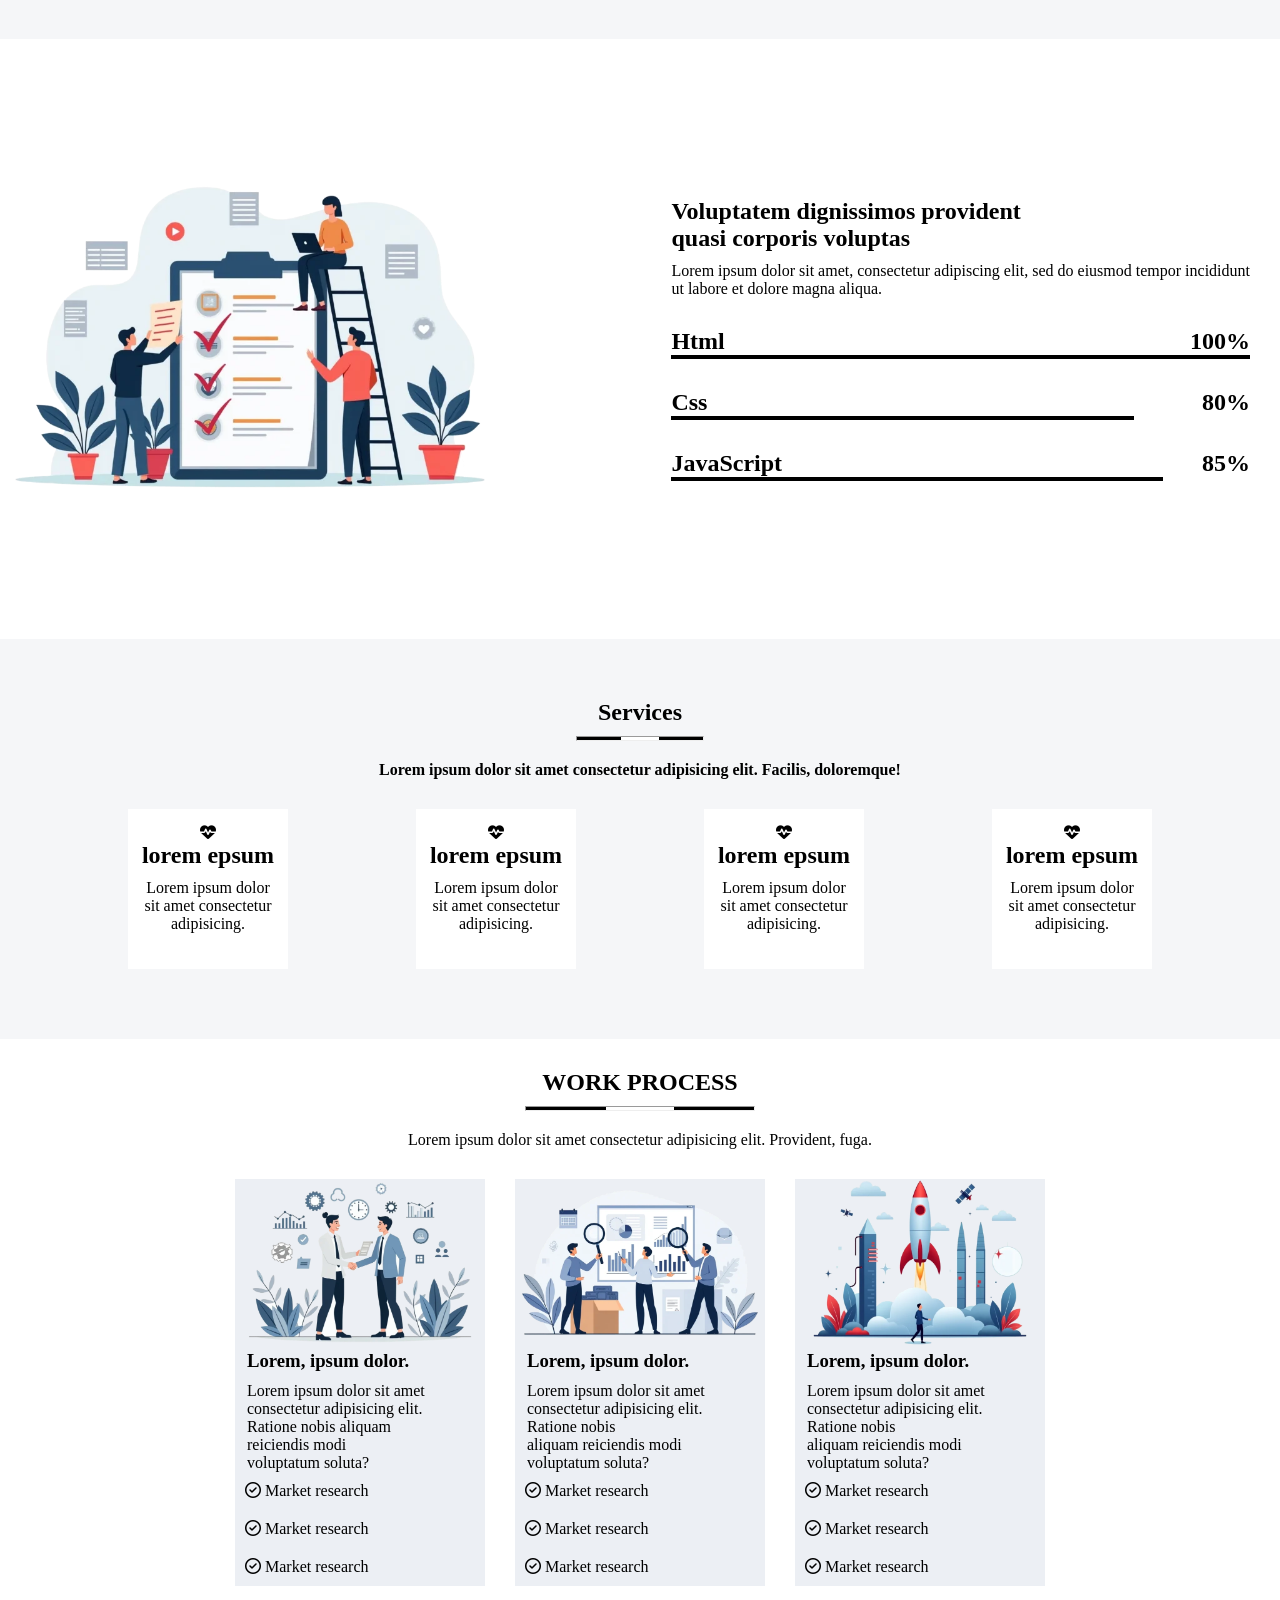
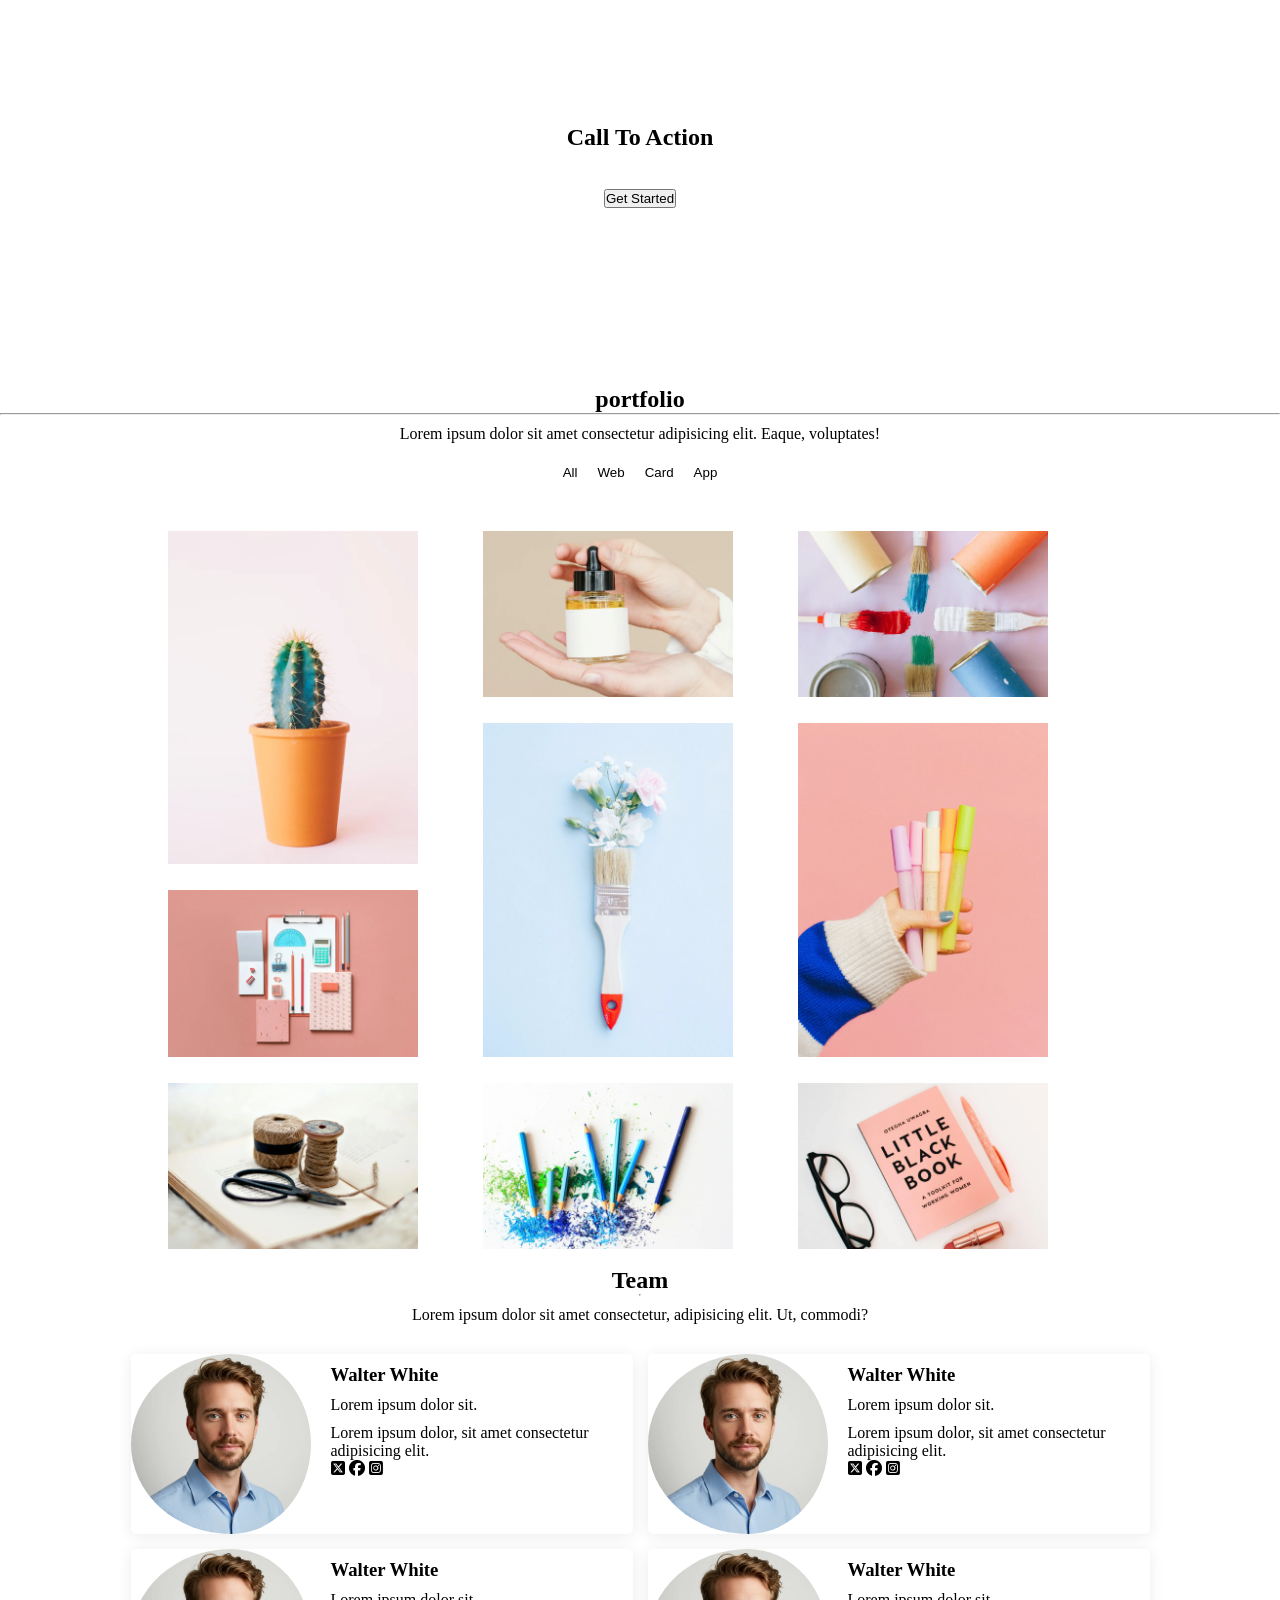
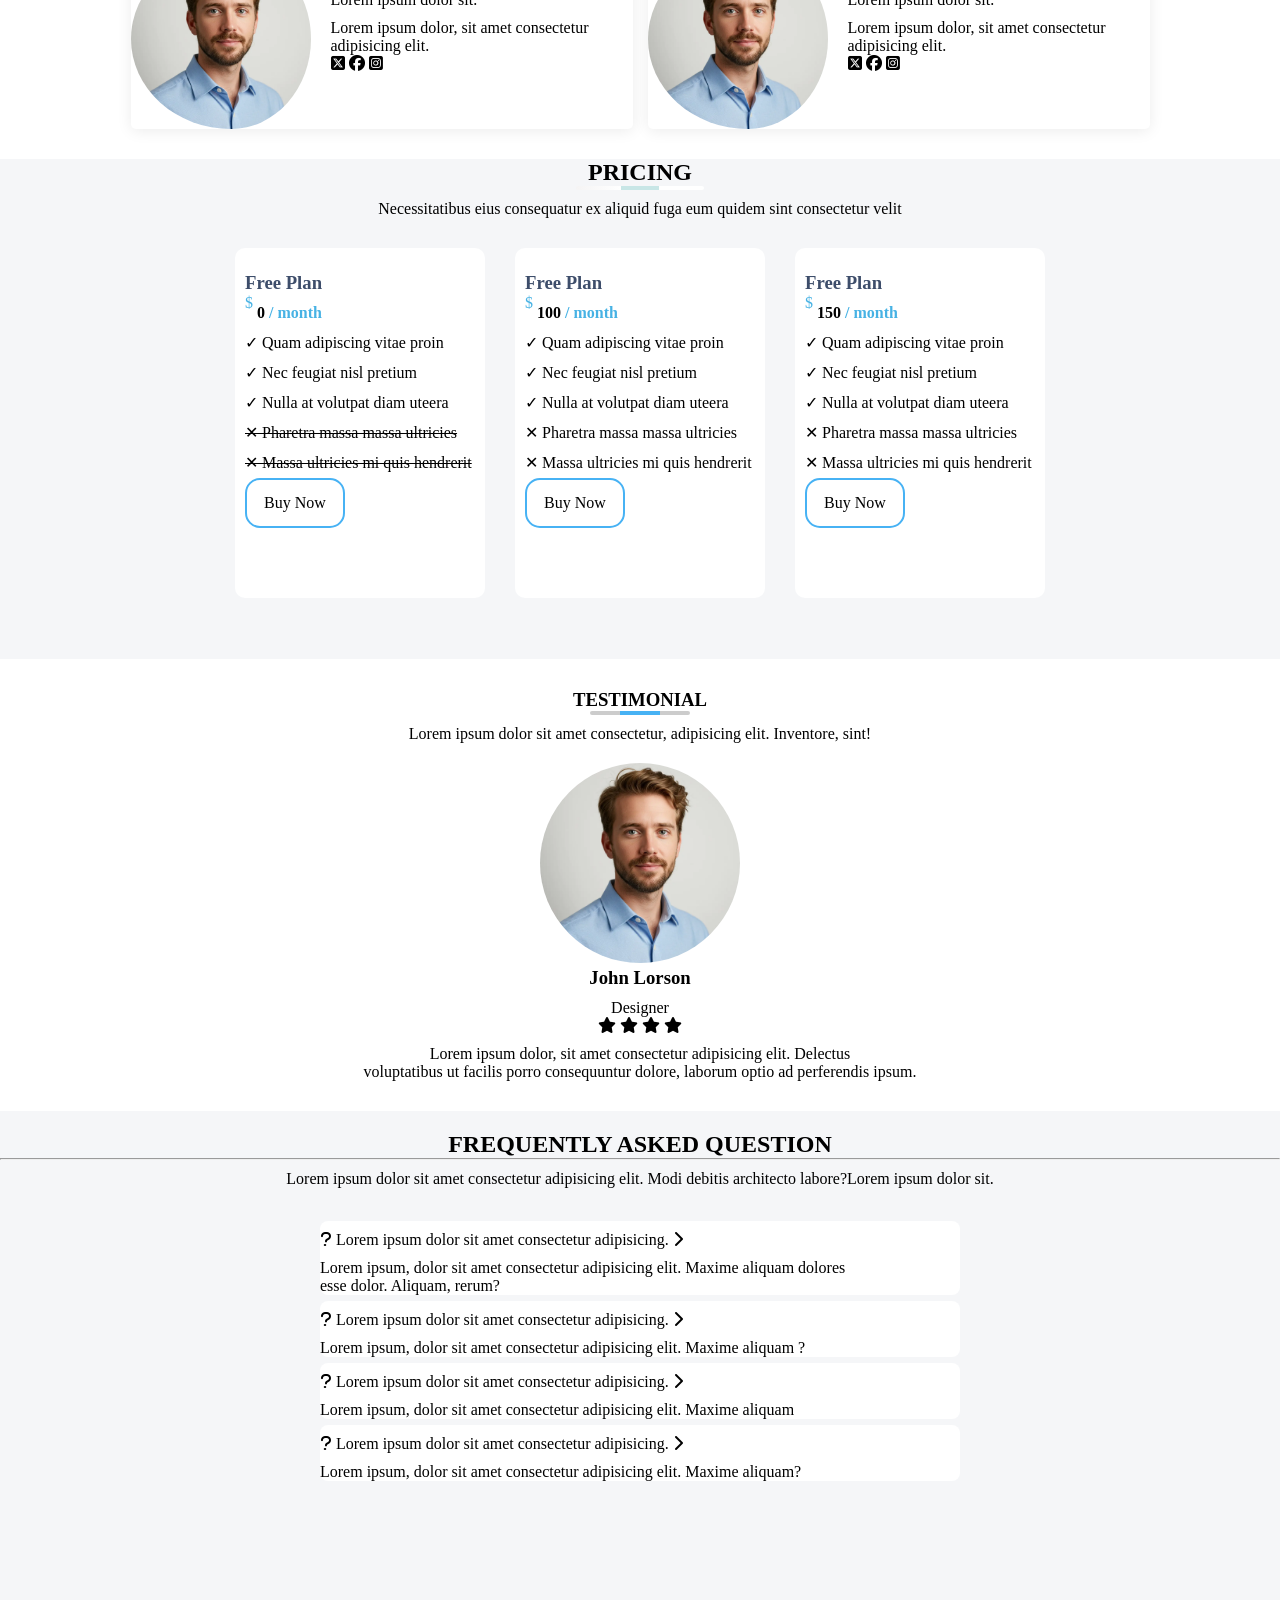
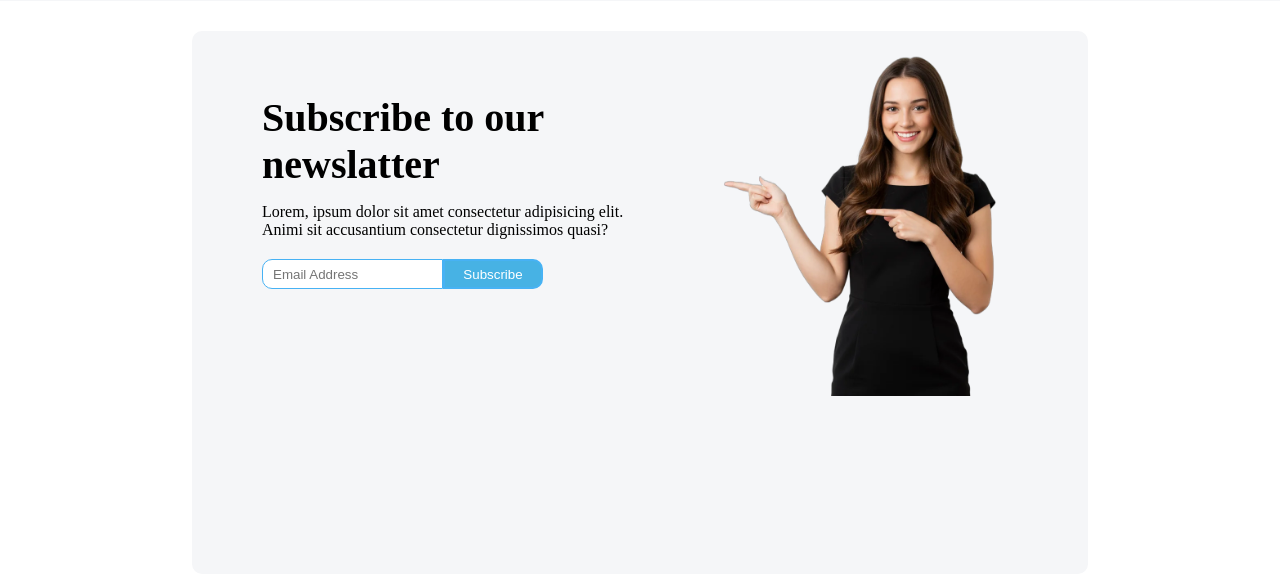
==== commit e83bb99c: "update" ====
--- a/index.html
+++ b/index.html
@@ -461,7 +461,7 @@
 
             </div>
 
-             <div class="pricing-card">
+            <div class="pricing-card">
                 <h3>Free Plan</h3>
 
                 <div class="price">
@@ -482,7 +482,7 @@
 
             </div>
 
-             <div class="pricing-card">
+            <div class="pricing-card">
                 <h3>Free Plan</h3>
 
                 <div class="price">
@@ -505,6 +505,84 @@
         </div>
     </section>
 
+    <section class="testimonial">
+        <div class="section-title">
+            <h3>TESTIMONIAL</h3>
+            <hr>
+            <p>Lorem ipsum dolor sit amet consectetur, adipisicing elit. Inventore, sint!</p>
+        </div>
+        <div class="testimonial-card">
+            <div>
+                <img src="employee1.webp" alt="">
+                <h3>John Lorson</h3>
+                <p>Designer</p>
+                <span>
+                    <i class="fa-solid fa-star"></i>
+                    <i class="fa-solid fa-star"></i>
+                    <i class="fa-solid fa-star"></i>
+                    <i class="fa-solid fa-star"></i>
+                </span>
+                <p>Lorem ipsum dolor, sit amet consectetur adipisicing elit. 
+                Delectus <br>voluptatibus ut facilis porro consequuntur dolore, laborum optio ad perferendis ipsum.</p>
+            </div>
+        </div>
+    </section>
+    <section class="question">
+        <div class="question-title">
+            <h2>FREQUENTLY ASKED QUESTION</h2>
+            <hr>
+            <p>Lorem ipsum dolor sit amet consectetur adipisicing elit. Modi debitis architecto labore?Lorem ipsum dolor sit.</p>
+        </div>
+        <div class="accordian" id="myAccordian">
+            <div class="accordianitem">
+                <p>
+                    <i class="fa-solid fa-question"></i>
+                    Lorem ipsum dolor sit amet consectetur adipisicing.
+                    <i class="fa-solid fa-chevron-right"></i>
+                </p>
+                <p>Lorem ipsum, dolor sit amet consectetur adipisicing elit. Maxime aliquam dolores <br>esse dolor. Aliquam, rerum?</p>
+            </div>
+            <div class="accordianitem">
+                 <p>
+                    <i class="fa-solid fa-question"></i>
+                    Lorem ipsum dolor sit amet consectetur adipisicing.
+                    <i class="fa-solid fa-chevron-right"></i>
+                </p>
+                <p>Lorem ipsum, dolor sit amet consectetur adipisicing elit. Maxime aliquam ?</p>
+            </div>
+            <div class="accordianitem">
+                 <p>
+                    <i class="fa-solid fa-question"></i>
+                    Lorem ipsum dolor sit amet consectetur adipisicing.
+                    <i class="fa-solid fa-chevron-right"></i>
+                </p>
+                <p>Lorem ipsum, dolor sit amet consectetur adipisicing elit. Maxime aliquam </p>
+            </div>
+            <div class="accordianitem">
+                 <p>
+                    <i class="fa-solid fa-question"></i>
+                    Lorem ipsum dolor sit amet consectetur adipisicing.
+                    <i class="fa-solid fa-chevron-right"></i>
+                </p>
+                <p>Lorem ipsum, dolor sit amet consectetur adipisicing elit. Maxime aliquam?</p>
+            </div>
+        </div>
+    </section>
+    <section class="subscribe">
+        <div class="subscribe-content">
+            <div class="content">
+                <h1>Subscribe to our newslatter</h1>
+                <p style="color: black;">Lorem, ipsum dolor sit amet consectetur adipisicing elit. Animi sit accusantium consectetur dignissimos quasi?</p>
+               <div class="subscribe-form">
+                 <input type="text" name="btn" id="btn" placeholder="Email Address">
+                <span><button>Subscribe</button></span>
+                </div>
+            </div>
+            <div class="img">
+                <img src="girl1.webp" alt="">
+            </div>
+        </div>
+    </section>
 </body>
 
 </html>
--- a/style.css
+++ b/style.css
@@ -443,4 +443,129 @@
 }
 .pricing-container .pricing-card .price strong:last-child{
     color: #47b2e4;
+}
+/* testimonial section */
+
+.section-title{
+    text-align: center;
+    margin-top: 30px    ;
+}
+.section-title hr{
+    width: 100px;
+    margin-left: auto;
+    margin-right: auto;
+    height: 4px;
+    border: none;
+    border-radius: 10px;
+    background: linear-gradient(
+        to right,
+         #ccc 0%,
+        #ccc 30%,
+        #47b2f4 30%,
+        #47b2f4 70%,
+        #ccc 70%,
+        #ccc 100%
+    );
+}
+.testimonial-card img{
+    width: 200px;
+    height: auto;
+    border-radius: 50%;
+}
+.testimonial-card div{
+    text-align: center;
+    margin-top: 20px;
+}
+.question{
+    background-color: rgb(245, 246, 248);
+    height: 490px;
+    margin-top: 20px;
+}
+.question-title{
+    padding-top: 20px;
+    text-align: center;
+    margin-top: 30px;
+    padding-bottom: 30px;
+}
+#myAccordian{
+    display: flex;
+    flex-direction: column;
+    align-items: center;
+}
+#myAccordian .accordianitem{
+    margin: 3px;
+    width: 50%;
+    border-radius: 8px;
+    background-color: #ffffff;
+}
+
+/* subscribe section */
+.subscribe{
+    height: 400px;
+    /* border: 2px solid black; */
+    width: 100%;
+    margin-top: 30px;
+}
+.subscribe-content{
+    width: 70%;
+    background-color: rgb(245, 246, 248);
+    margin-left: auto;
+    margin-right: auto  ;
+    border-radius: 10px;
+    display: flex;
+    /* padding-top: 20px; */
+}
+.subscribe-content .content{
+    display: flex;
+    flex-direction: column;
+    /* background-color: #ccc; */
+    width: 50%;
+    box-sizing: border-box;
+    /* padding-top: 50px; */
+    /* line-height: 15px; */
+    
+}
+.subscribe-content .content h3,
+.subscribe-content .content p {
+    margin-left: 0;
+    margin-right: 0;
+}
+.subscribe-content .content {
+    margin-top: 3px;
+    margin-bottom: 0px;
+}
+.subscribe-form {
+    display: flex;
+    align-items: center;
+}
+.subscribe-content .content h1 {
+    margin: 0 0 5px 0;
+}
+
+.subscribe-content .content p {
+    margin: 0 0 20px 0;
+}
+.subscribe-content .content input{
+    border: 1px solid #47b2f4;
+    height: 30px;
+    border-top-left-radius: 10px;
+    border-bottom-left-radius: 10px;
+    padding-left: 10px;
+
+}
+.subscribe-content .content button{
+     border: 2px solid #47b2f4;
+    height: 30px;
+    background-color: #47b2e4;
+    color: white;
+    border-top-right-radius: 10px;
+    border-bottom-right-radius: 10px;
+    width: 100px;
+
+}
+.subscribe-content img{
+    width: 300px;
+    height: auto;
+    margin-left: 70px;
+    padding-top: 15px;
 }
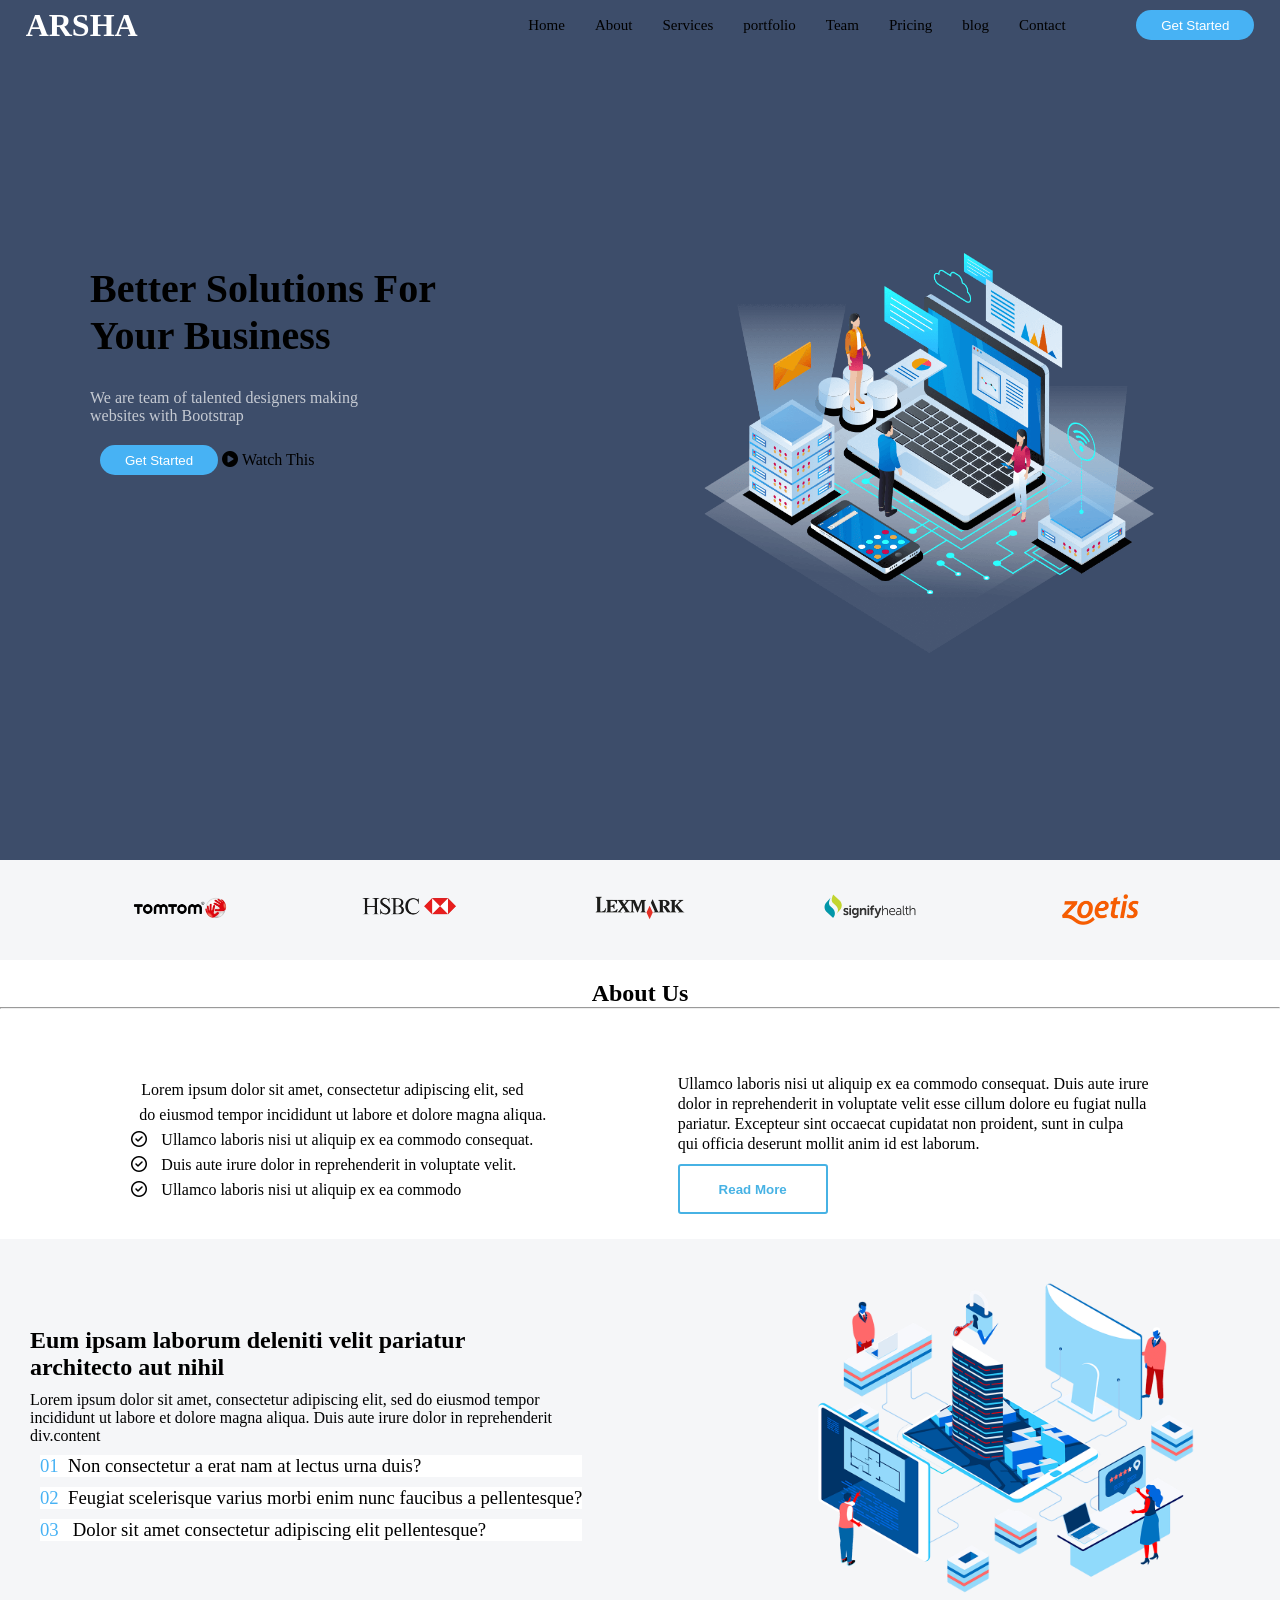
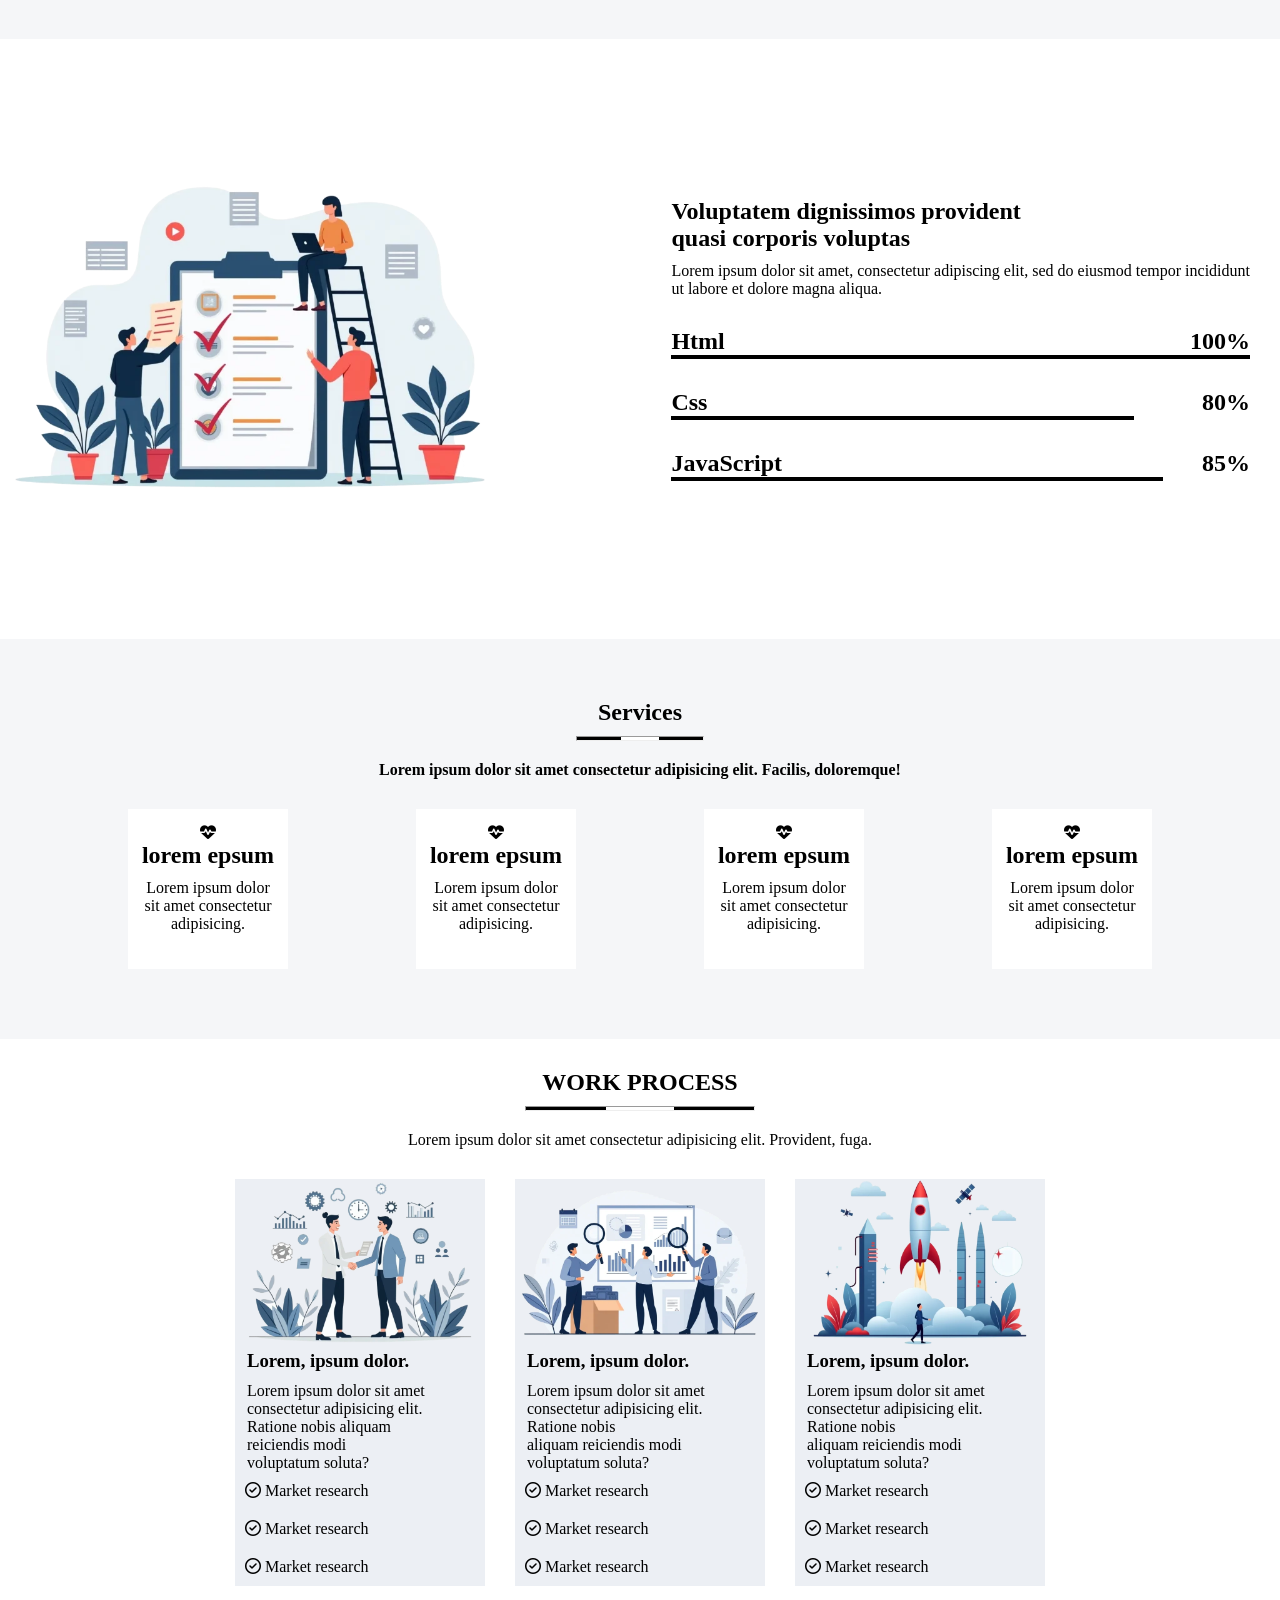
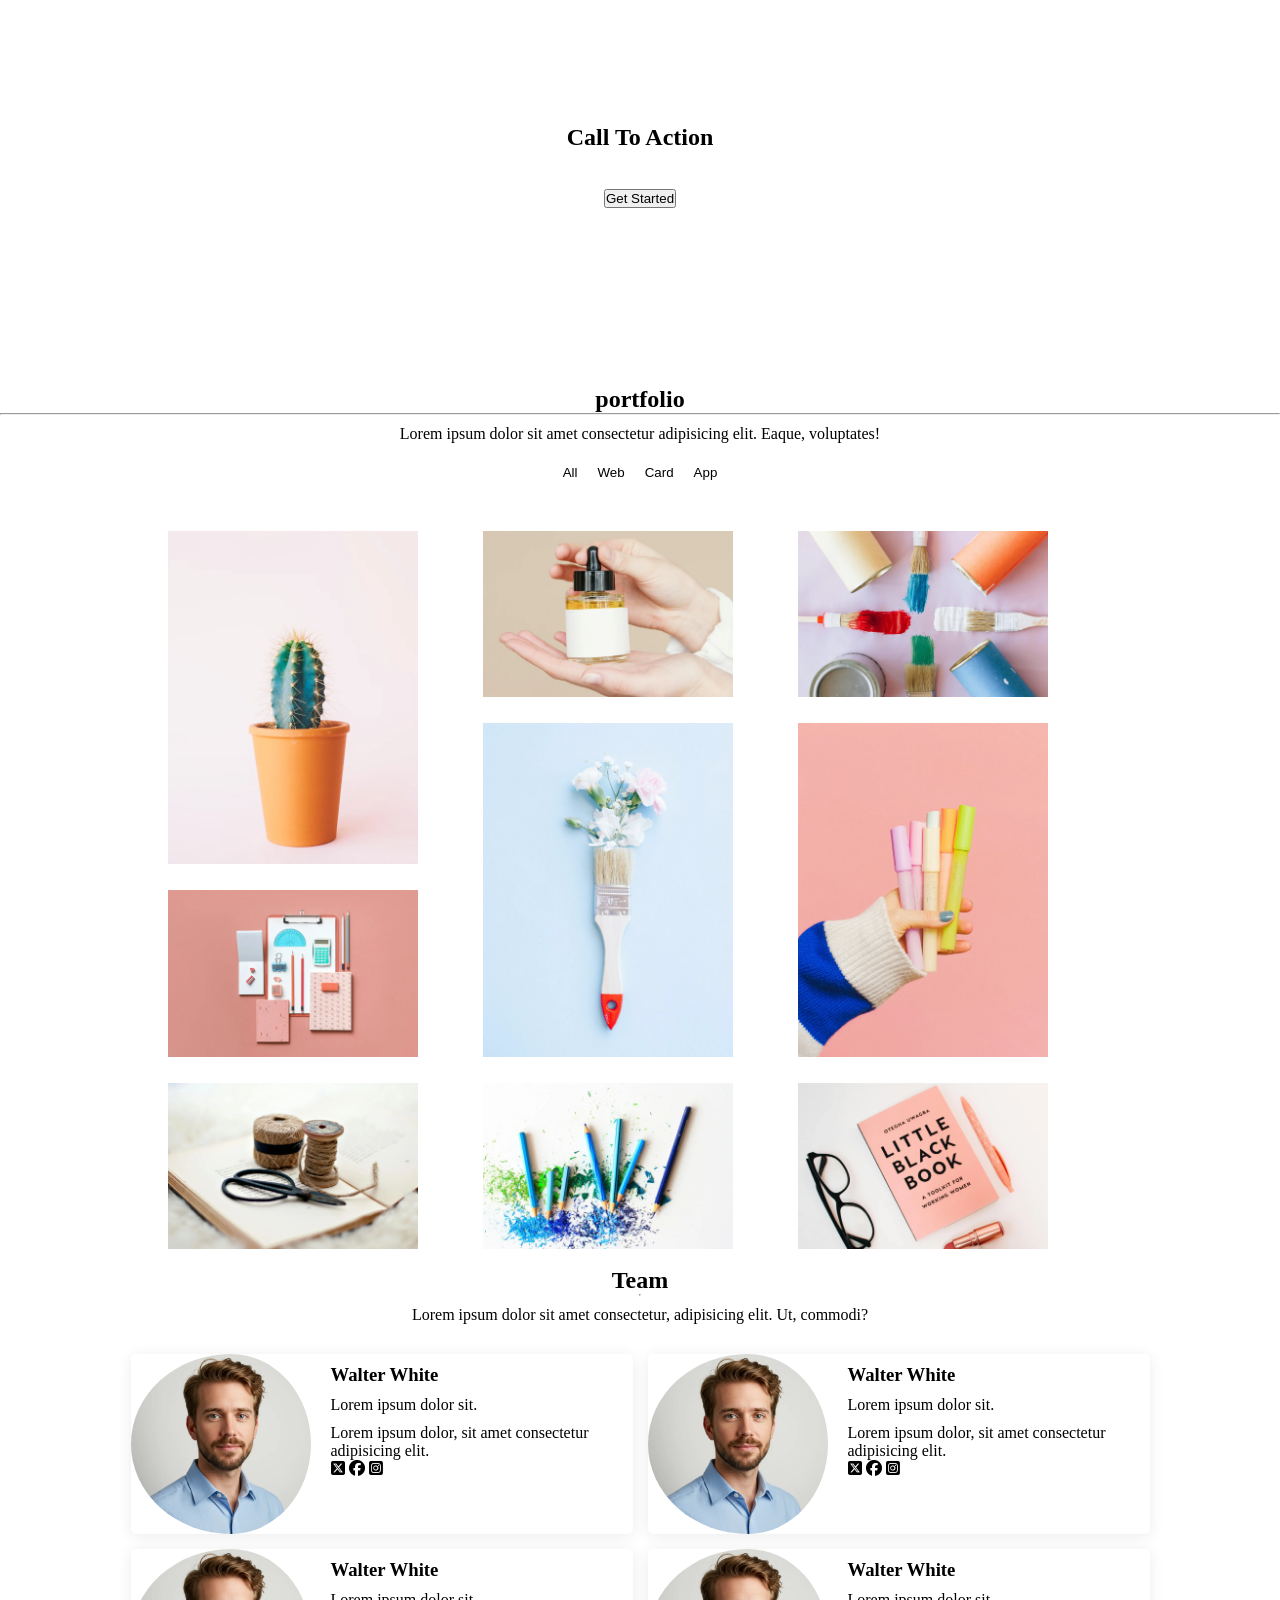
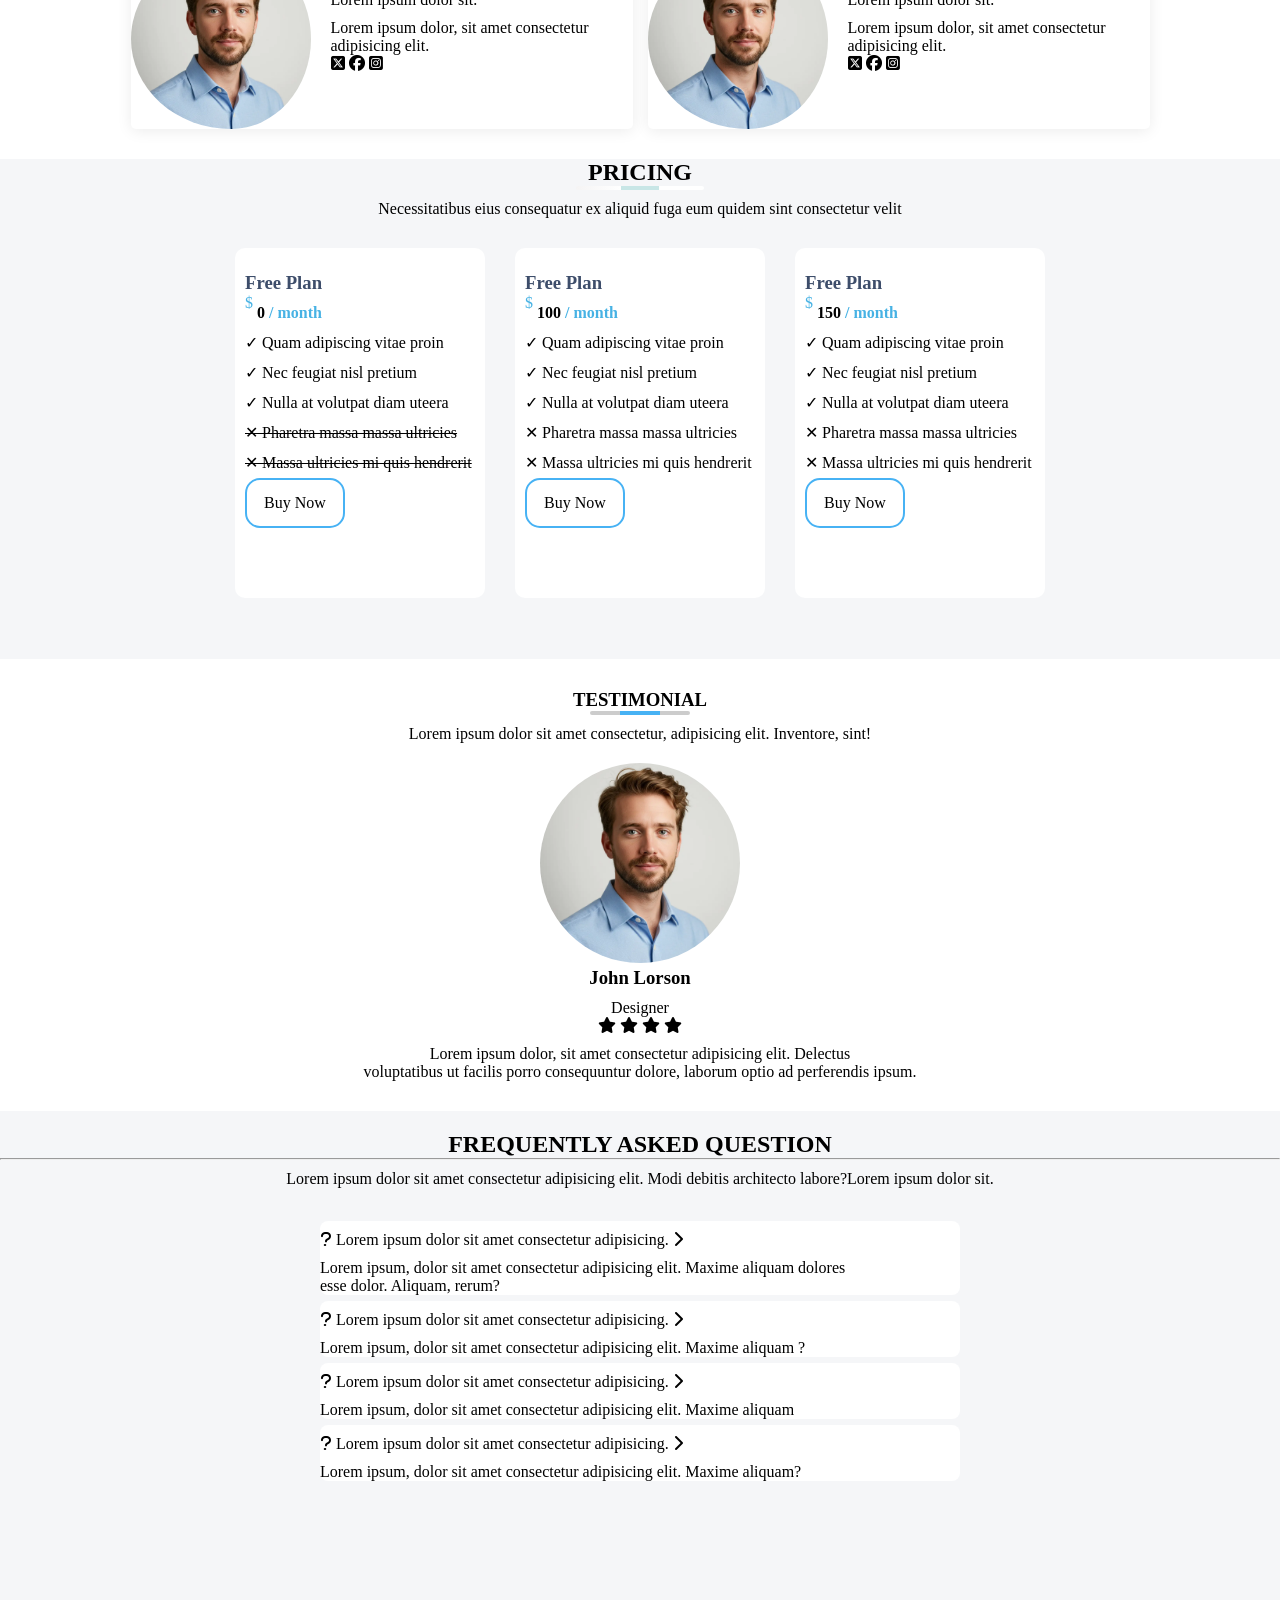
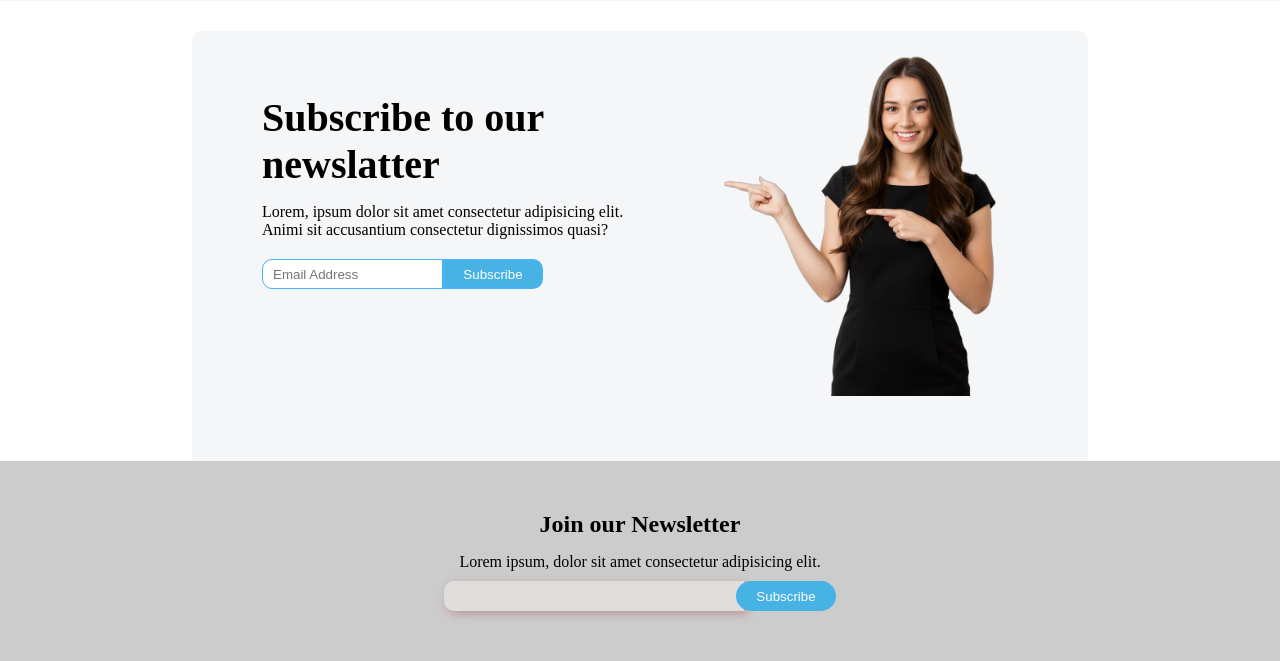
==== commit 21ce056b: "update" ====
--- a/index.html
+++ b/index.html
@@ -583,6 +583,15 @@
             </div>
         </div>
     </section>
+
+    <section class="ourletters">
+        <h2>Join our Newsletter</h2>
+        <p>Lorem ipsum, dolor sit amet consectetur adipisicing elit.</p>
+        <span>
+            <input type="text" placeholder="">
+            <button>Subscribe</button>
+        </span>
+    </section>
 </body>
 
 </html>
--- a/style.css
+++ b/style.css
@@ -568,4 +568,42 @@
     height: auto;
     margin-left: 70px;
     padding-top: 15px;
+}
+
+.ourletters{
+    text-align: center;
+    display: flex;
+    flex-direction: column;
+    height: 200px;
+    justify-content: center;
+    margin-top: 30px;
+    background-color: #ccc;
+   }
+.ourletters h2{
+     margin: 0px 0px 5px 0px;
+}
+.ourletters p{
+    margin: 0px 0px 10px 0px;
+}
+.ourletters input{
+    width: 300px;
+    border: none;
+    background-color: #e0dddd;
+    height: 30px;
+    border-top-left-radius: 10px;
+    border-bottom-left-radius: 10px;
+     box-shadow: 3px 3px 10px rgba(169, 69, 69, 0.4);
+}
+.ourletters span{
+    display: flex;
+    justify-content: center;
+}
+.ourletters button{
+    border-radius: 30px;
+    position: relative;
+    margin-left:-8px;
+    width: 100px;
+    border: none;
+    background-color: #47b2e4;
+    color: rgb(255, 253, 253);
 }
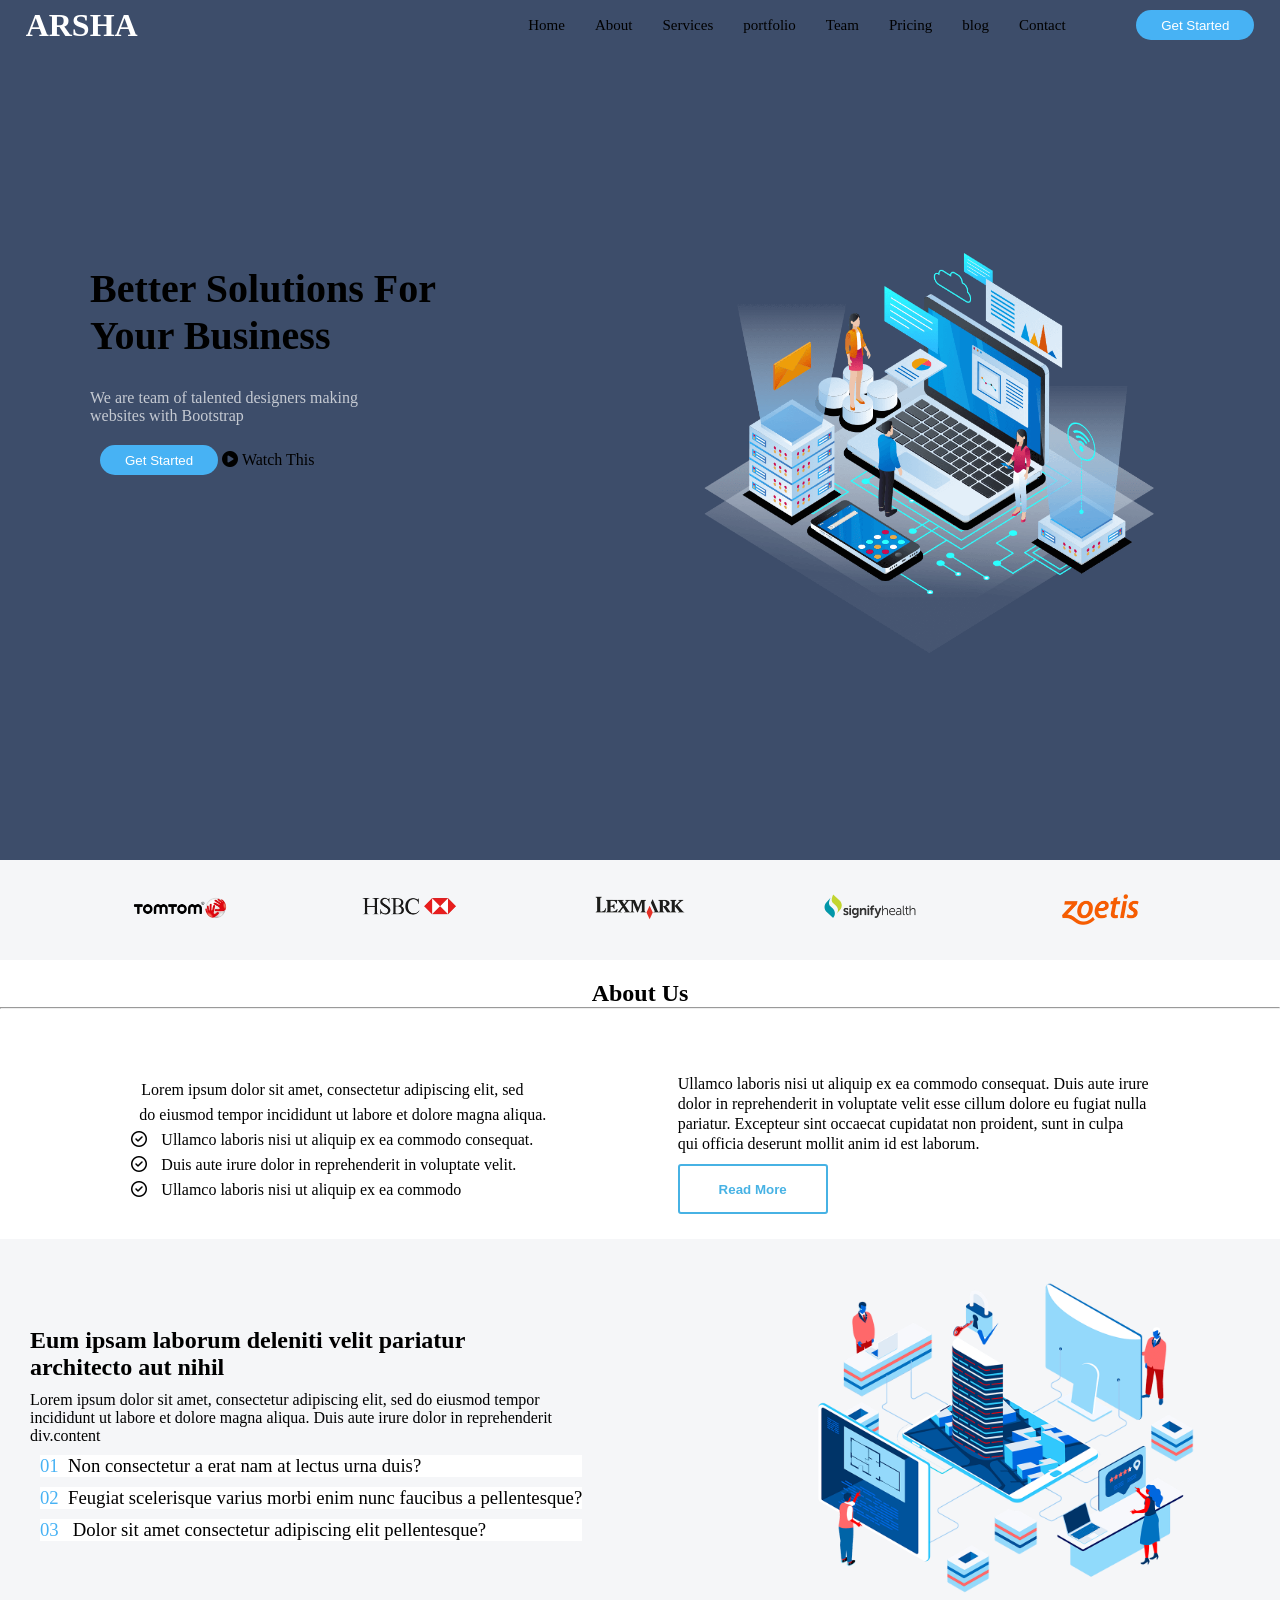
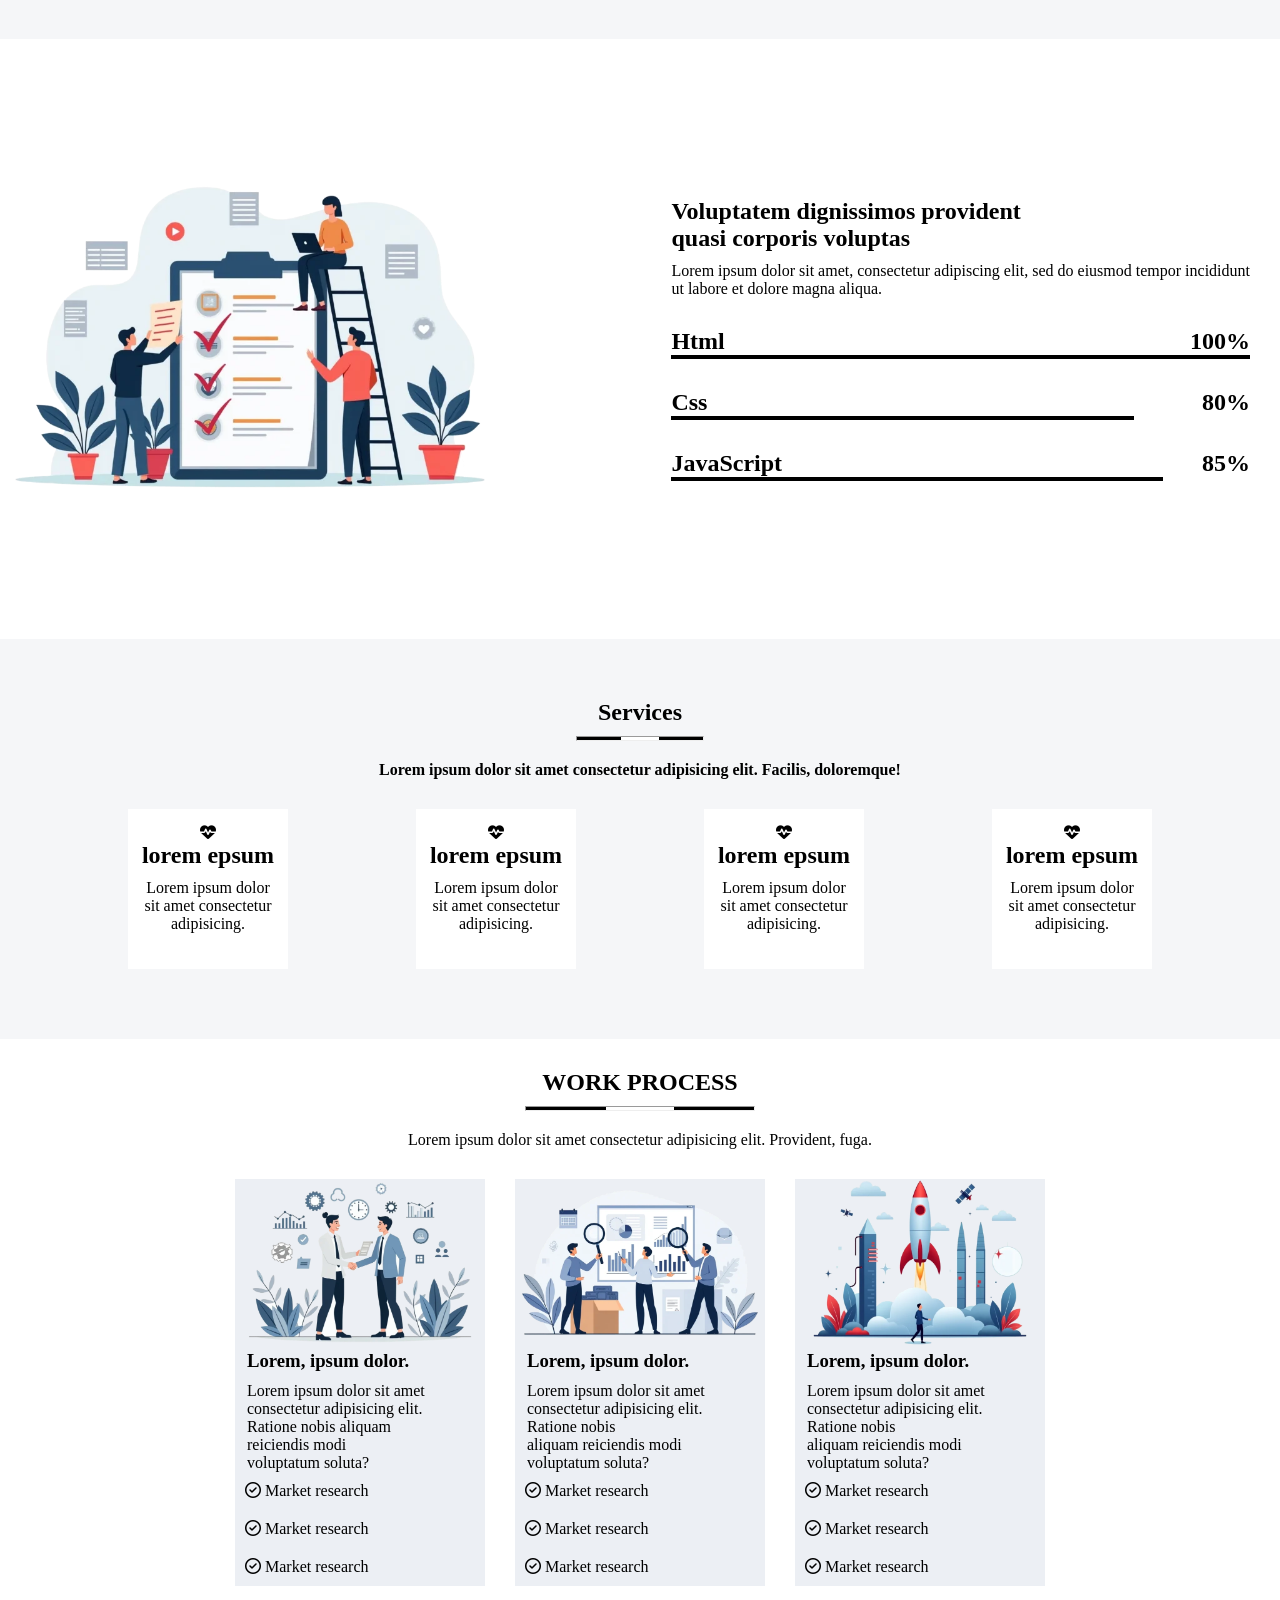
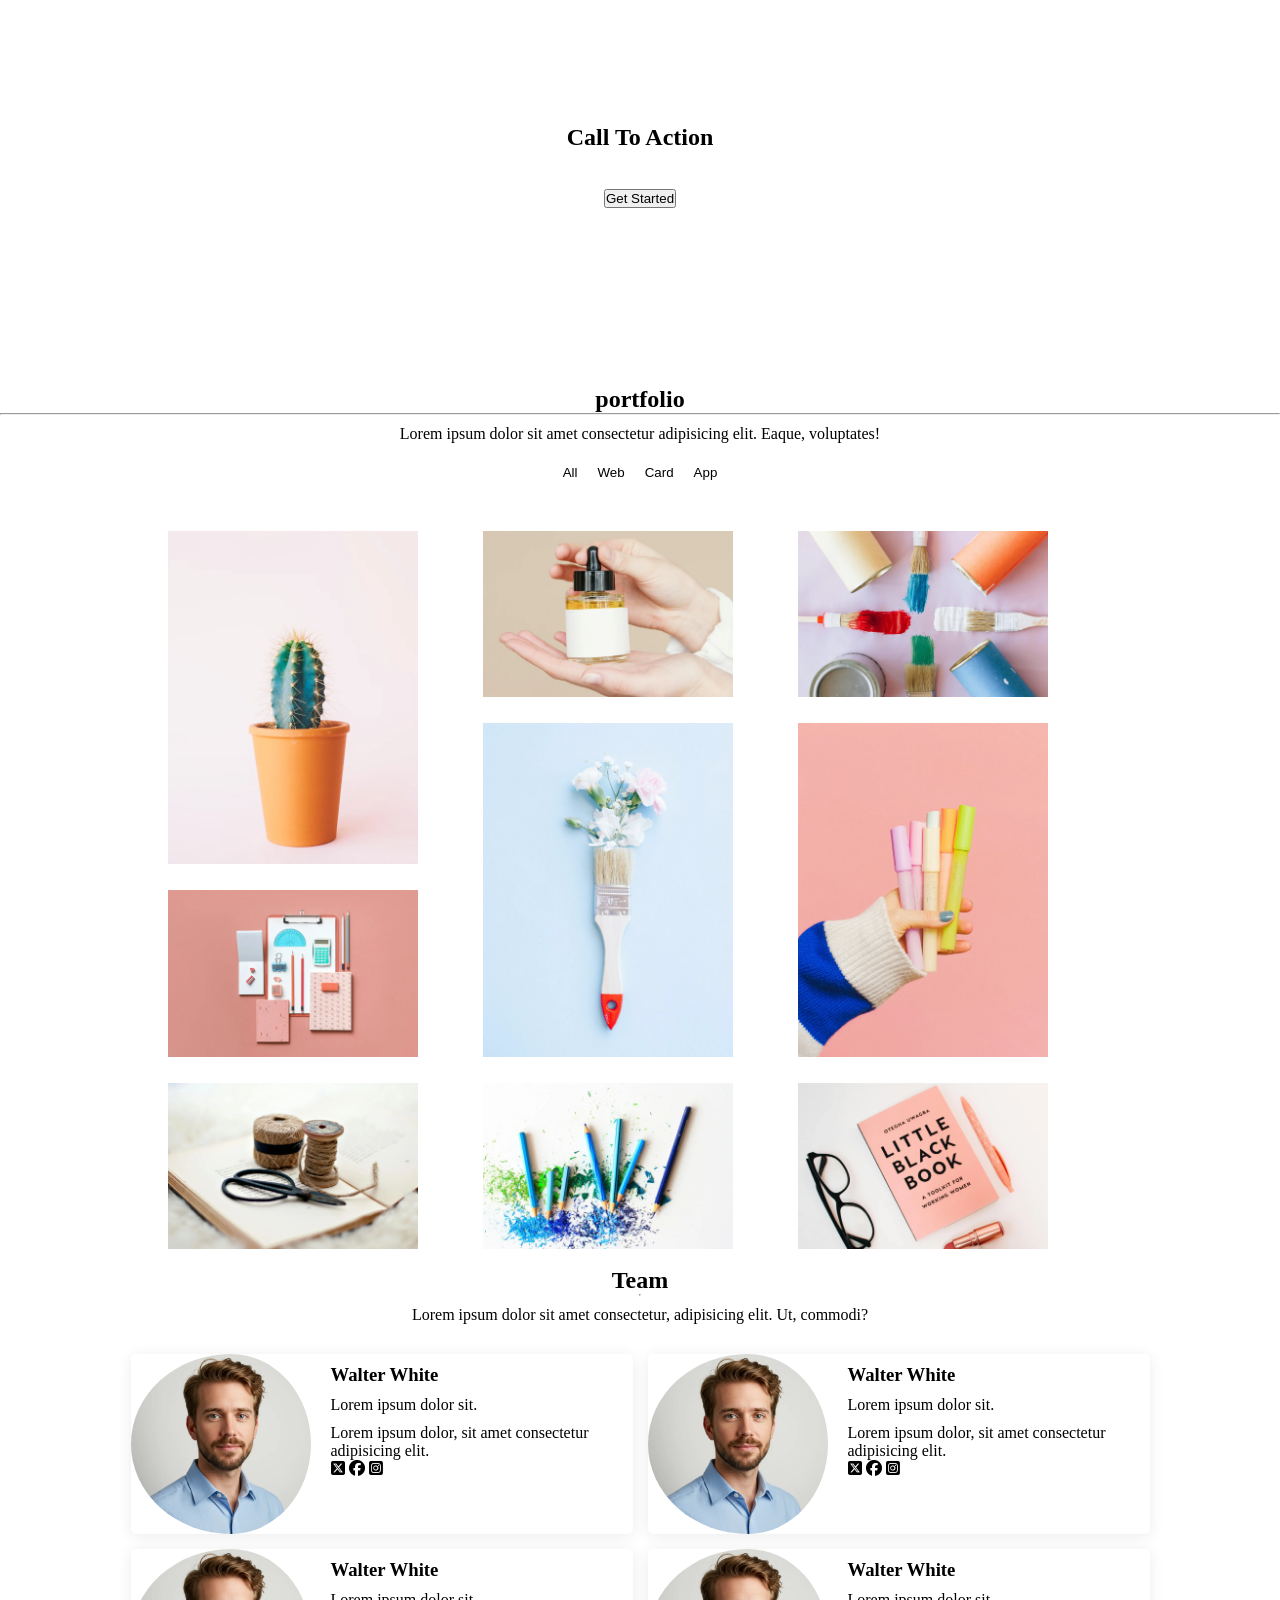
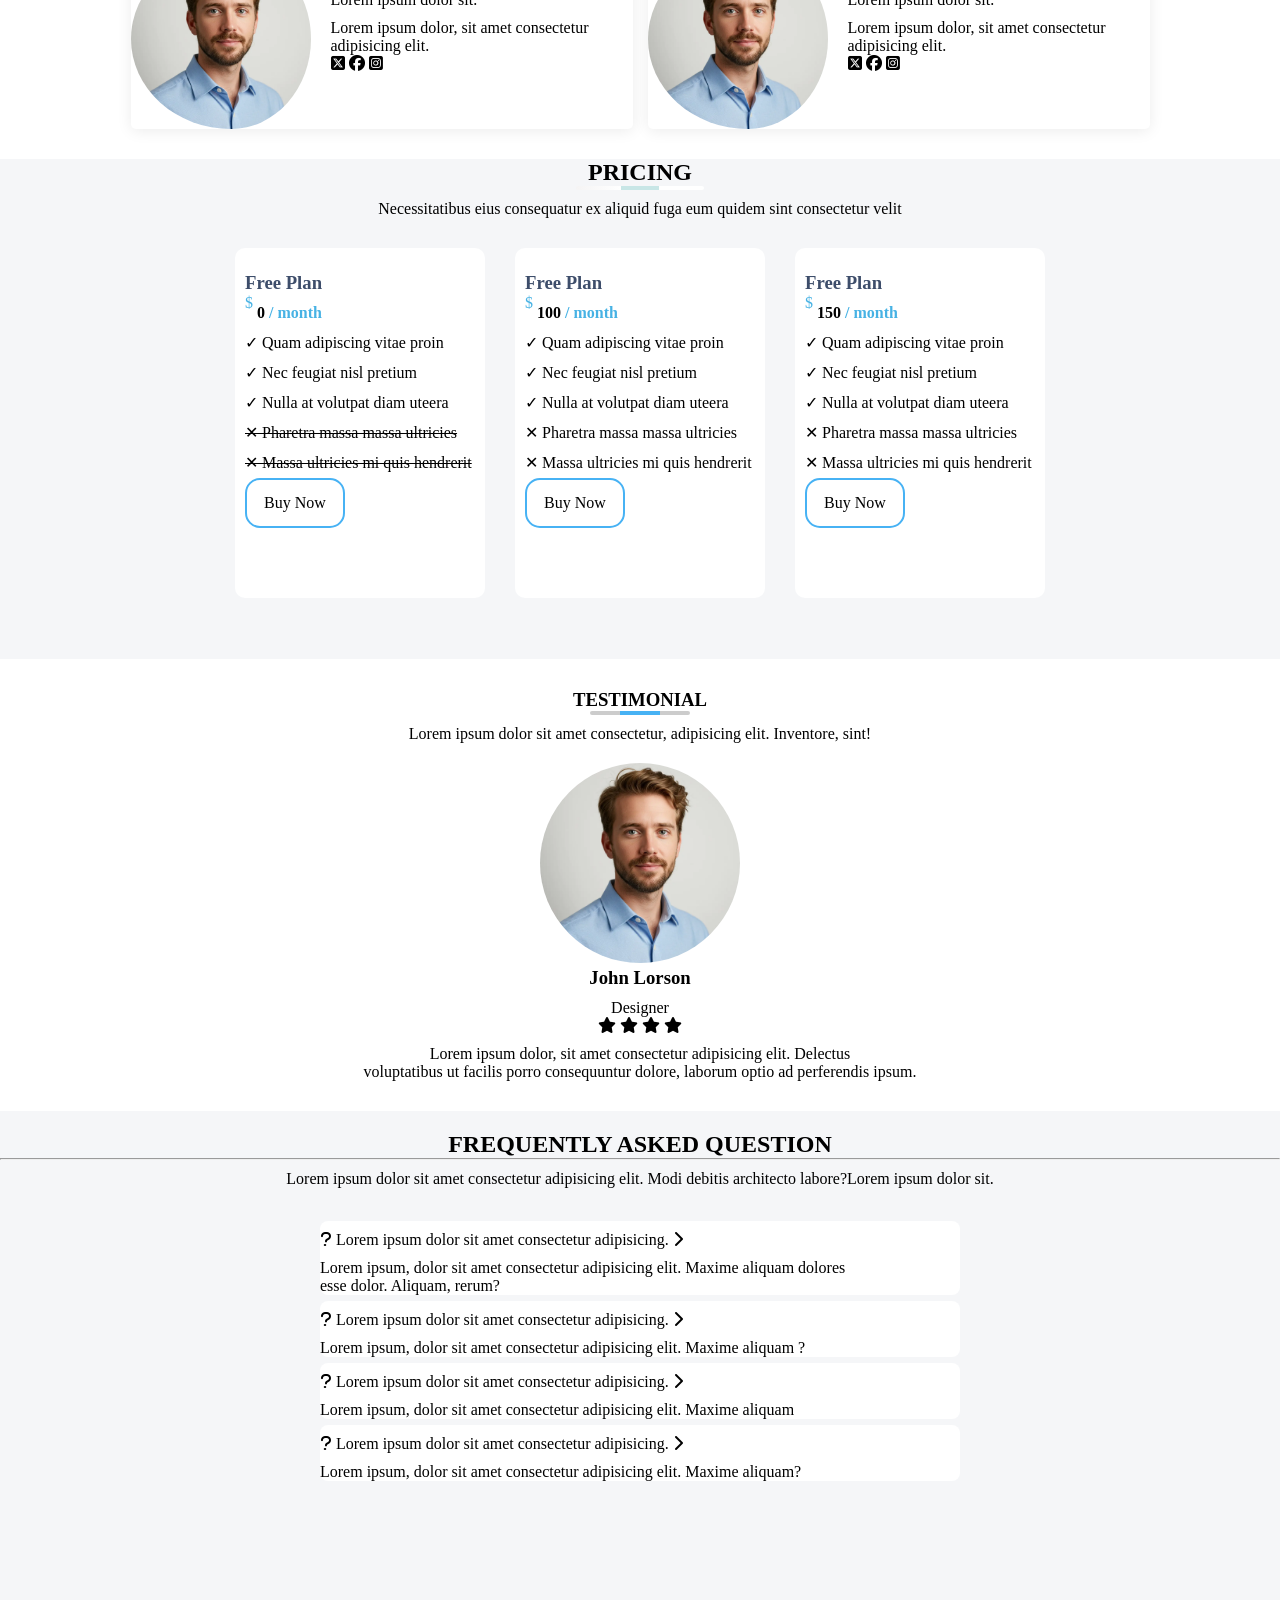
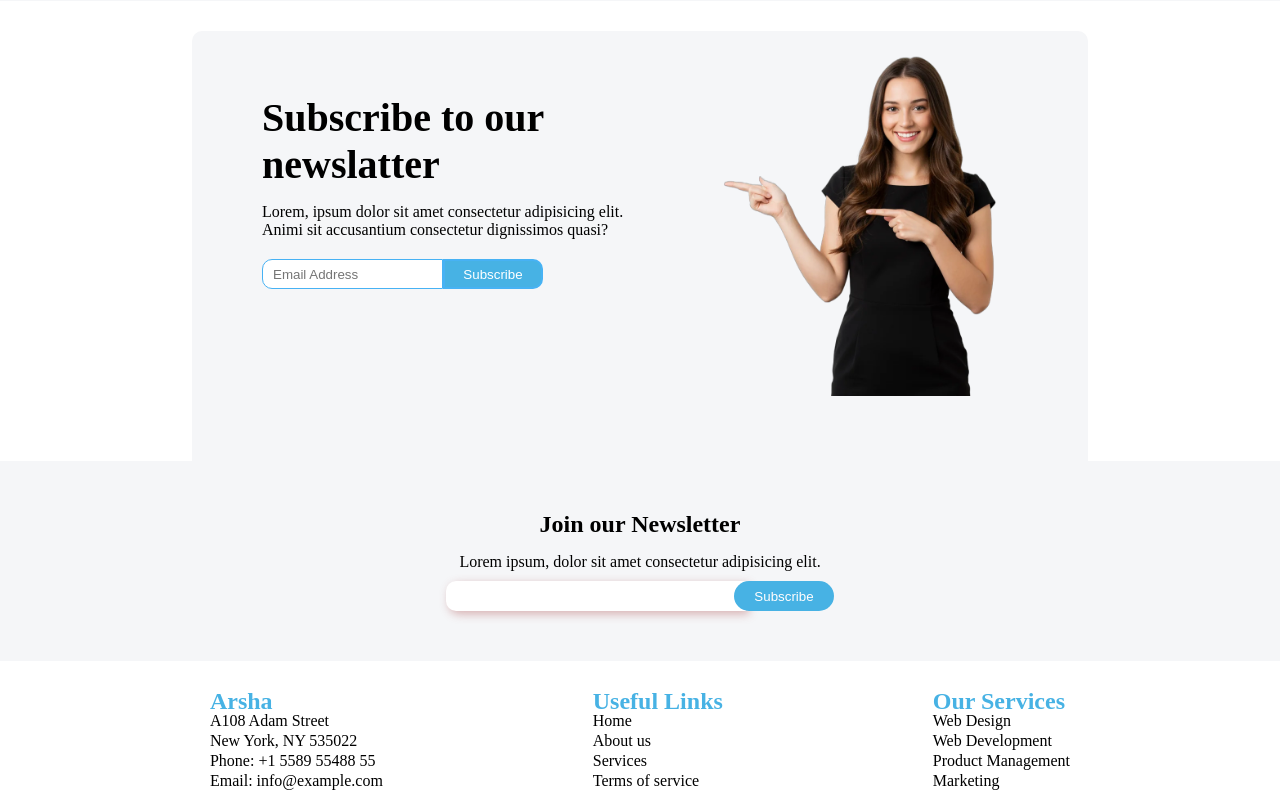
==== commit 8650b15d: "update" ====
--- a/index.html
+++ b/index.html
@@ -522,8 +522,9 @@
                     <i class="fa-solid fa-star"></i>
                     <i class="fa-solid fa-star"></i>
                 </span>
-                <p>Lorem ipsum dolor, sit amet consectetur adipisicing elit. 
-                Delectus <br>voluptatibus ut facilis porro consequuntur dolore, laborum optio ad perferendis ipsum.</p>
+                <p>Lorem ipsum dolor, sit amet consectetur adipisicing elit.
+                    Delectus <br>voluptatibus ut facilis porro consequuntur dolore, laborum optio ad perferendis ipsum.
+                </p>
             </div>
         </div>
     </section>
@@ -531,7 +532,8 @@
         <div class="question-title">
             <h2>FREQUENTLY ASKED QUESTION</h2>
             <hr>
-            <p>Lorem ipsum dolor sit amet consectetur adipisicing elit. Modi debitis architecto labore?Lorem ipsum dolor sit.</p>
+            <p>Lorem ipsum dolor sit amet consectetur adipisicing elit. Modi debitis architecto labore?Lorem ipsum dolor
+                sit.</p>
         </div>
         <div class="accordian" id="myAccordian">
             <div class="accordianitem">
@@ -540,10 +542,11 @@
                     Lorem ipsum dolor sit amet consectetur adipisicing.
                     <i class="fa-solid fa-chevron-right"></i>
                 </p>
-                <p>Lorem ipsum, dolor sit amet consectetur adipisicing elit. Maxime aliquam dolores <br>esse dolor. Aliquam, rerum?</p>
+                <p>Lorem ipsum, dolor sit amet consectetur adipisicing elit. Maxime aliquam dolores <br>esse dolor.
+                    Aliquam, rerum?</p>
             </div>
             <div class="accordianitem">
-                 <p>
+                <p>
                     <i class="fa-solid fa-question"></i>
                     Lorem ipsum dolor sit amet consectetur adipisicing.
                     <i class="fa-solid fa-chevron-right"></i>
@@ -551,7 +554,7 @@
                 <p>Lorem ipsum, dolor sit amet consectetur adipisicing elit. Maxime aliquam ?</p>
             </div>
             <div class="accordianitem">
-                 <p>
+                <p>
                     <i class="fa-solid fa-question"></i>
                     Lorem ipsum dolor sit amet consectetur adipisicing.
                     <i class="fa-solid fa-chevron-right"></i>
@@ -559,7 +562,7 @@
                 <p>Lorem ipsum, dolor sit amet consectetur adipisicing elit. Maxime aliquam </p>
             </div>
             <div class="accordianitem">
-                 <p>
+                <p>
                     <i class="fa-solid fa-question"></i>
                     Lorem ipsum dolor sit amet consectetur adipisicing.
                     <i class="fa-solid fa-chevron-right"></i>
@@ -572,10 +575,11 @@
         <div class="subscribe-content">
             <div class="content">
                 <h1>Subscribe to our newslatter</h1>
-                <p style="color: black;">Lorem, ipsum dolor sit amet consectetur adipisicing elit. Animi sit accusantium consectetur dignissimos quasi?</p>
-               <div class="subscribe-form">
-                 <input type="text" name="btn" id="btn" placeholder="Email Address">
-                <span><button>Subscribe</button></span>
+                <p style="color: black;">Lorem, ipsum dolor sit amet consectetur adipisicing elit. Animi sit accusantium
+                    consectetur dignissimos quasi?</p>
+                <div class="subscribe-form">
+                    <input type="text" name="btn" id="btn" placeholder="Email Address">
+                    <span><button>Subscribe</button></span>
                 </div>
             </div>
             <div class="img">
@@ -592,6 +596,44 @@
             <button>Subscribe</button>
         </span>
     </section>
+
+    <footer>
+        <section id="footer">
+            <div class="card1">
+                <h2>Arsha</h2>
+                <ul>
+                    <li>A108 Adam Street </li>
+                    <li> New York, NY 535022 </li>
+                    <li> Phone: +1 5589 55488 55 </li>
+                    <li>Email: info@example.com</li>
+                </ul>
+            </div>
+
+            <div class="card2">
+                <h2>Useful Links</h2>
+                <ul>
+                    <li>Home</li>
+                    <li>About us </li>
+                    <li>Services </li>
+                    <li>Terms of service</li>
+                </ul>
+            </div>
+            <div class="card3">
+                <h2>Our Services</h2>
+                <ul>
+                    <li><a href="#">    Web Design</a>
+                    </li>
+                    <li><a href="#">
+                            Web Development</a></li>
+                    <li><a href="#">
+                            Product Management</a></li>
+                    <li><a href="#">
+                            Marketing
+                        </a></li>
+                </ul>
+            </div>
+        </section>
+    </footer>
 </body>
 
 </html>
--- a/style.css
+++ b/style.css
@@ -577,7 +577,7 @@
     height: 200px;
     justify-content: center;
     margin-top: 30px;
-    background-color: #ccc;
+    background-color: rgb(245, 246, 248);
    }
 .ourletters h2{
      margin: 0px 0px 5px 0px;
@@ -588,7 +588,7 @@
 .ourletters input{
     width: 300px;
     border: none;
-    background-color: #e0dddd;
+    background-color: #ffffff;
     height: 30px;
     border-top-left-radius: 10px;
     border-bottom-left-radius: 10px;
@@ -601,9 +601,21 @@
 .ourletters button{
     border-radius: 30px;
     position: relative;
-    margin-left:-8px;
+    margin-left:-12px;
     width: 100px;
     border: none;
     background-color: #47b2e4;
     color: rgb(255, 253, 253);
+}
+#footer{
+    display: flex;
+    justify-content: space-evenly;
+    margin-top: 30px;
+    line-height: 20px;
+}
+.card1 h2,.card2 h2,.card3 h2{
+    color: #47b2e4;
+}
+.card3 a{
+    text-decoration: none;
 }
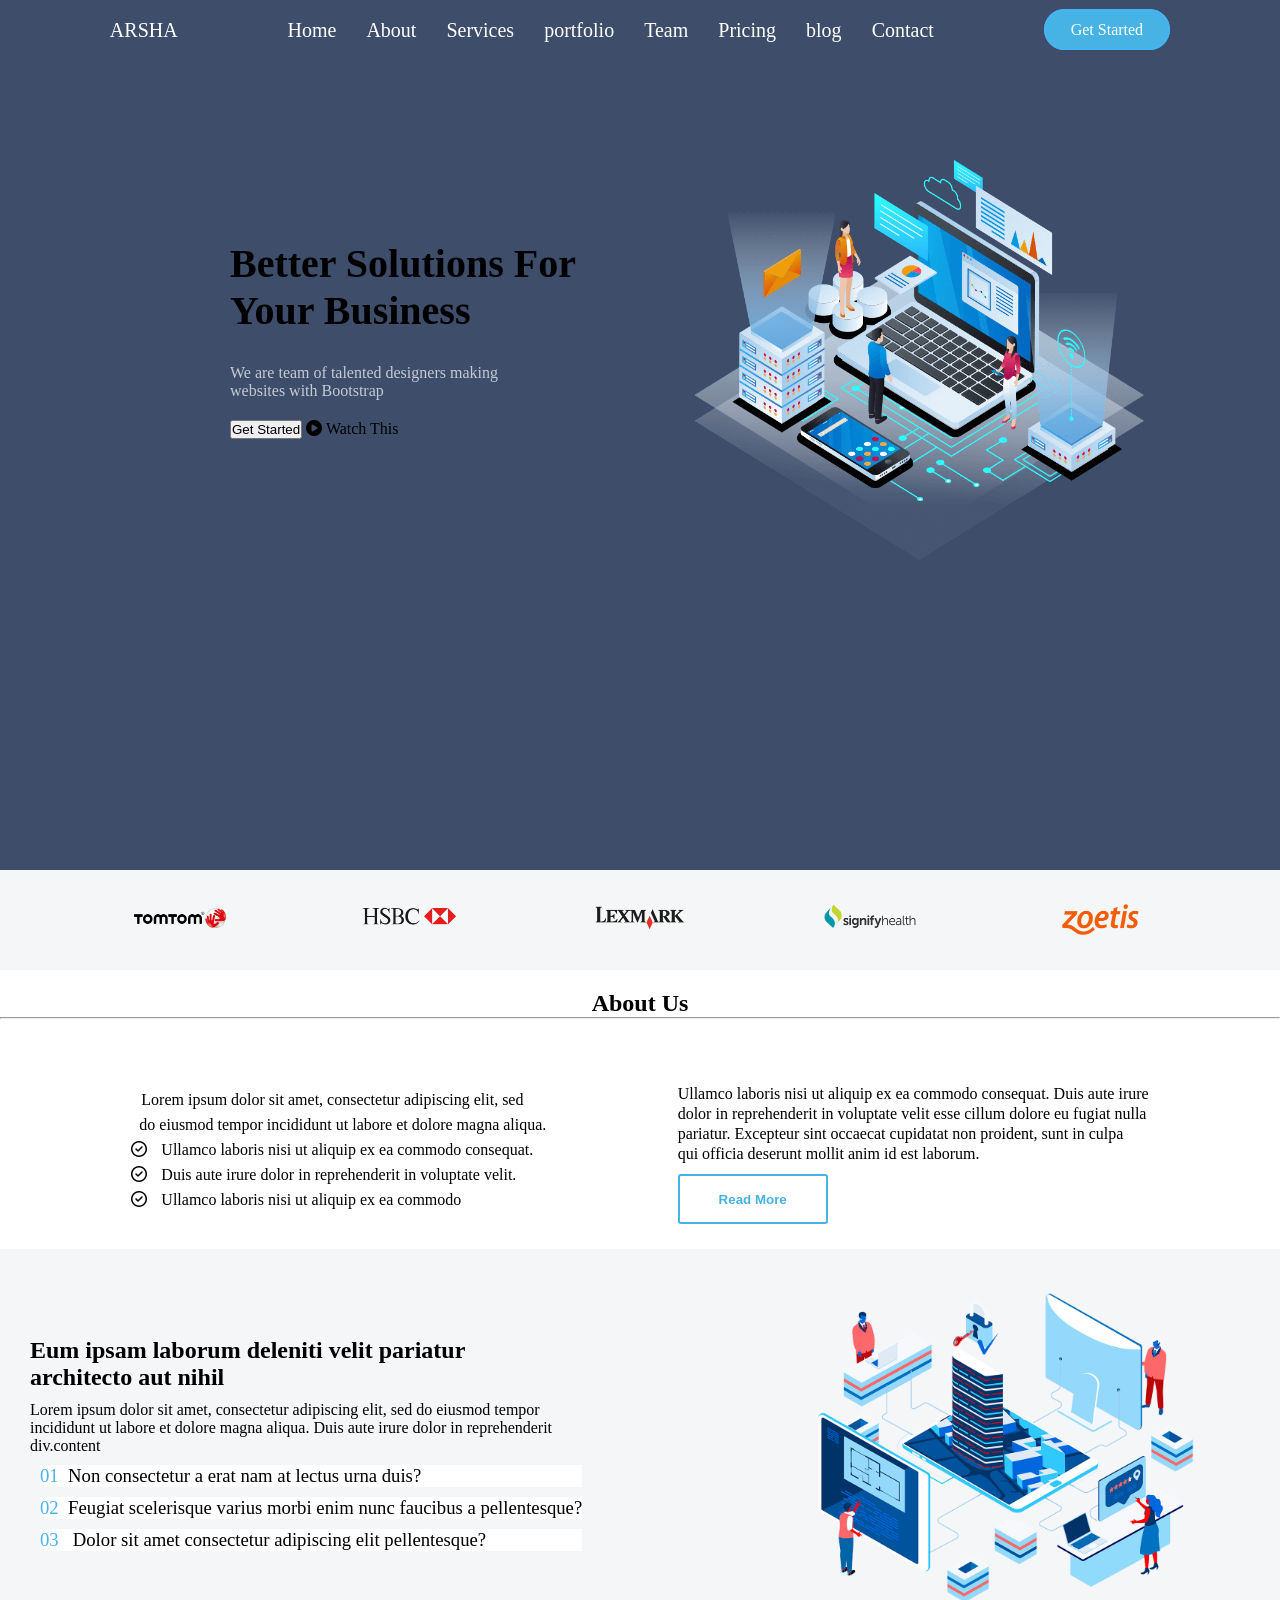
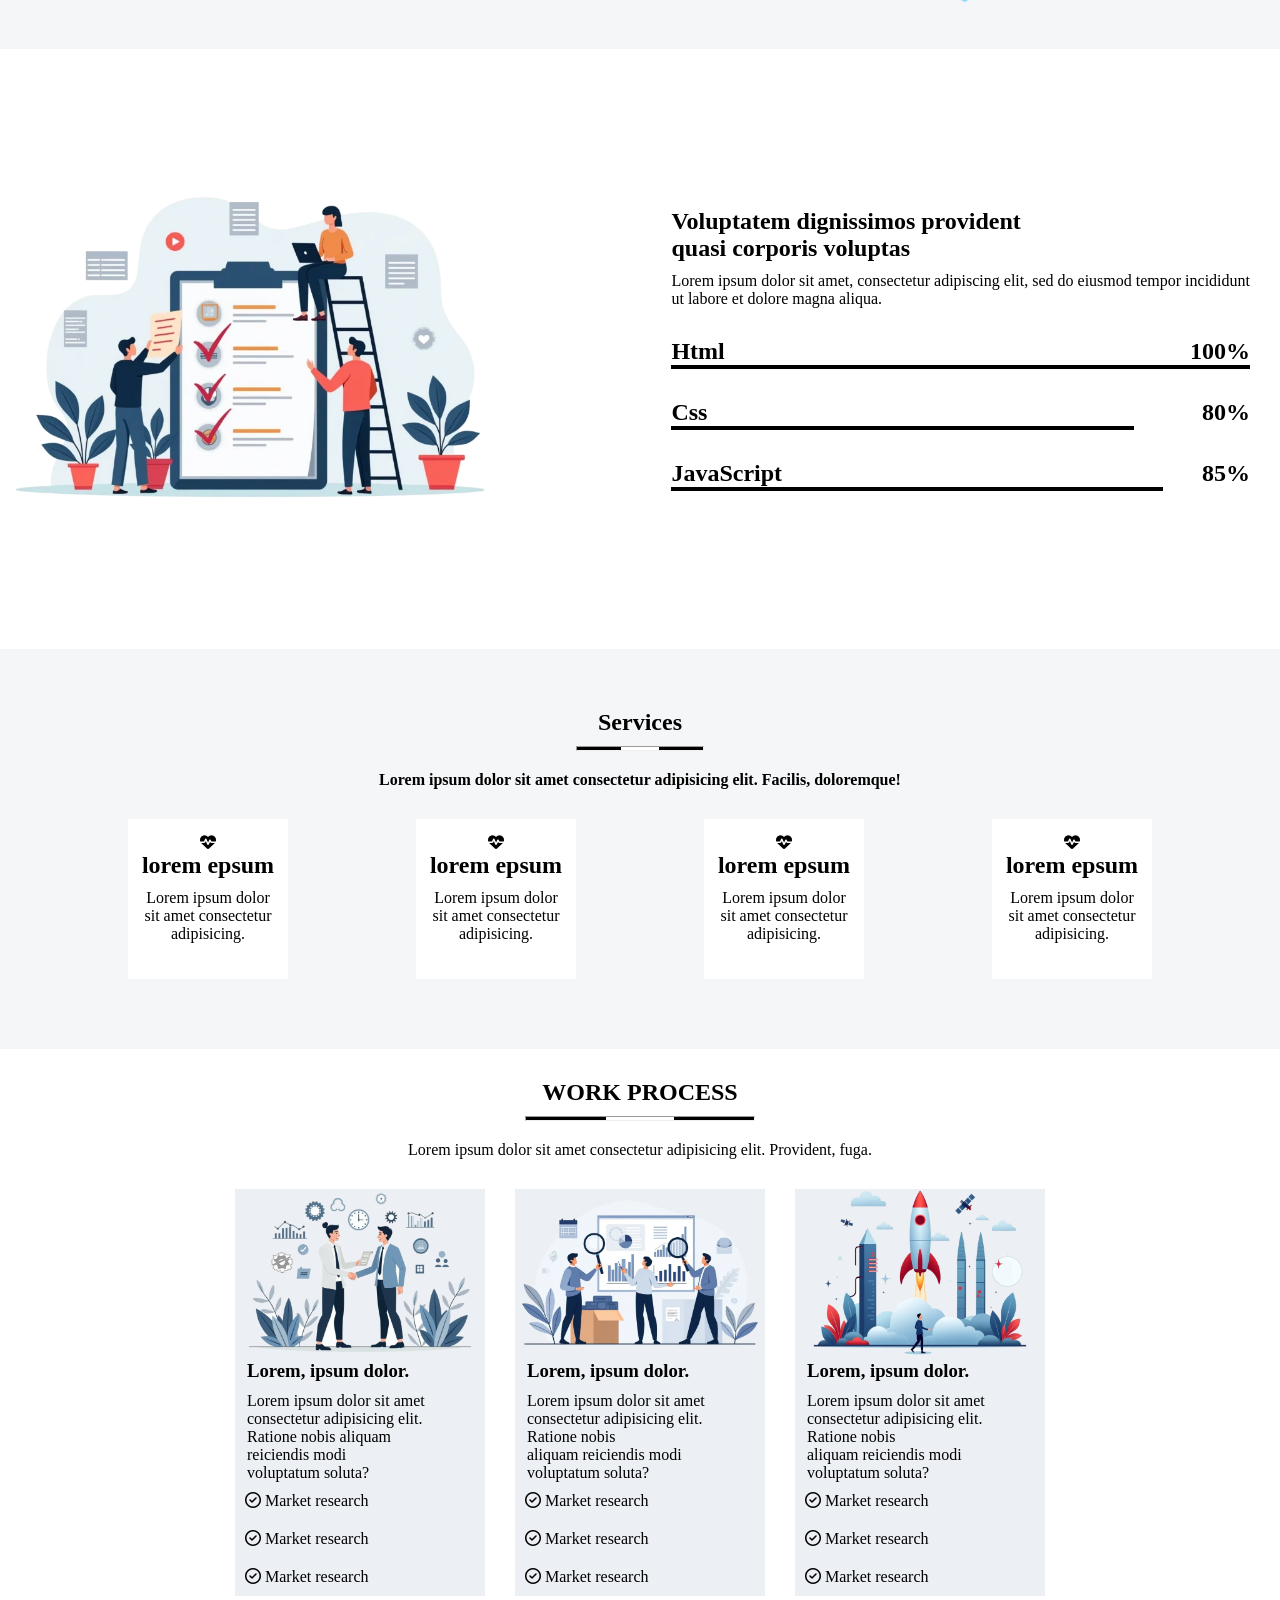
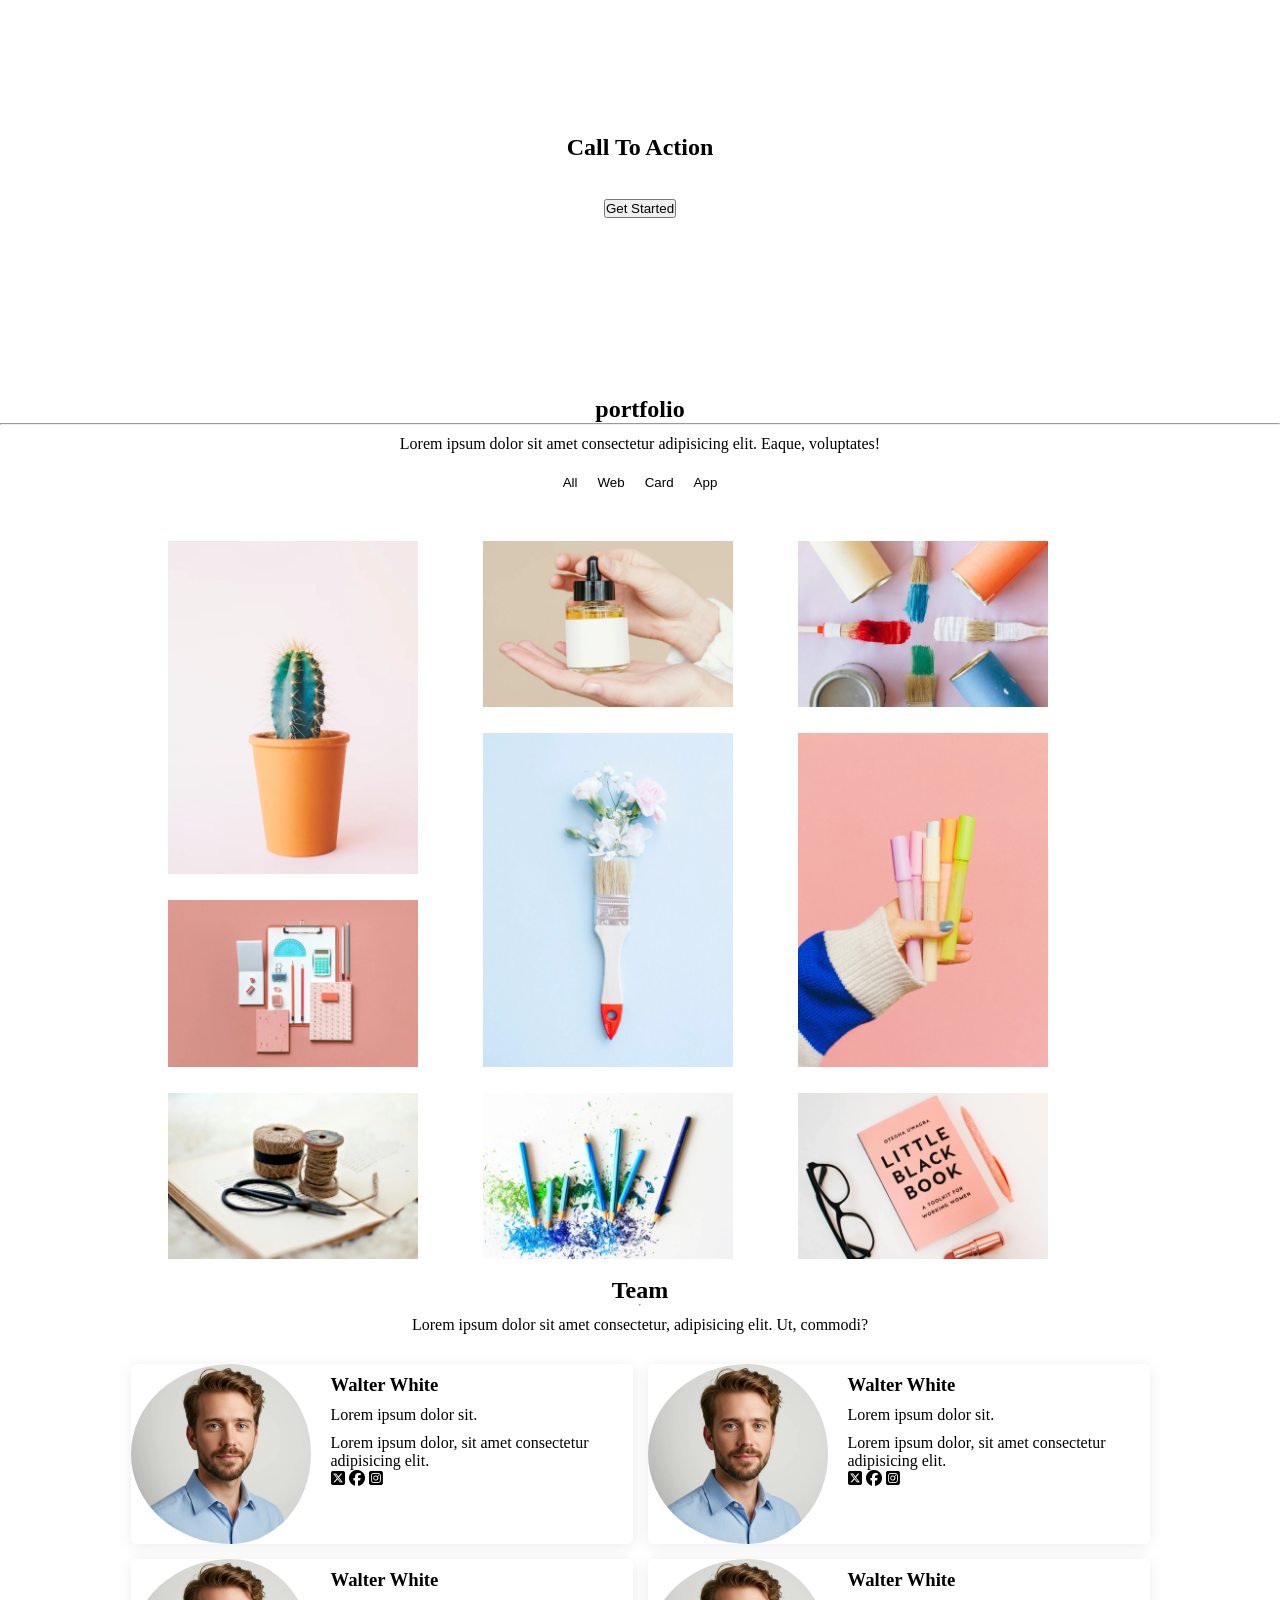
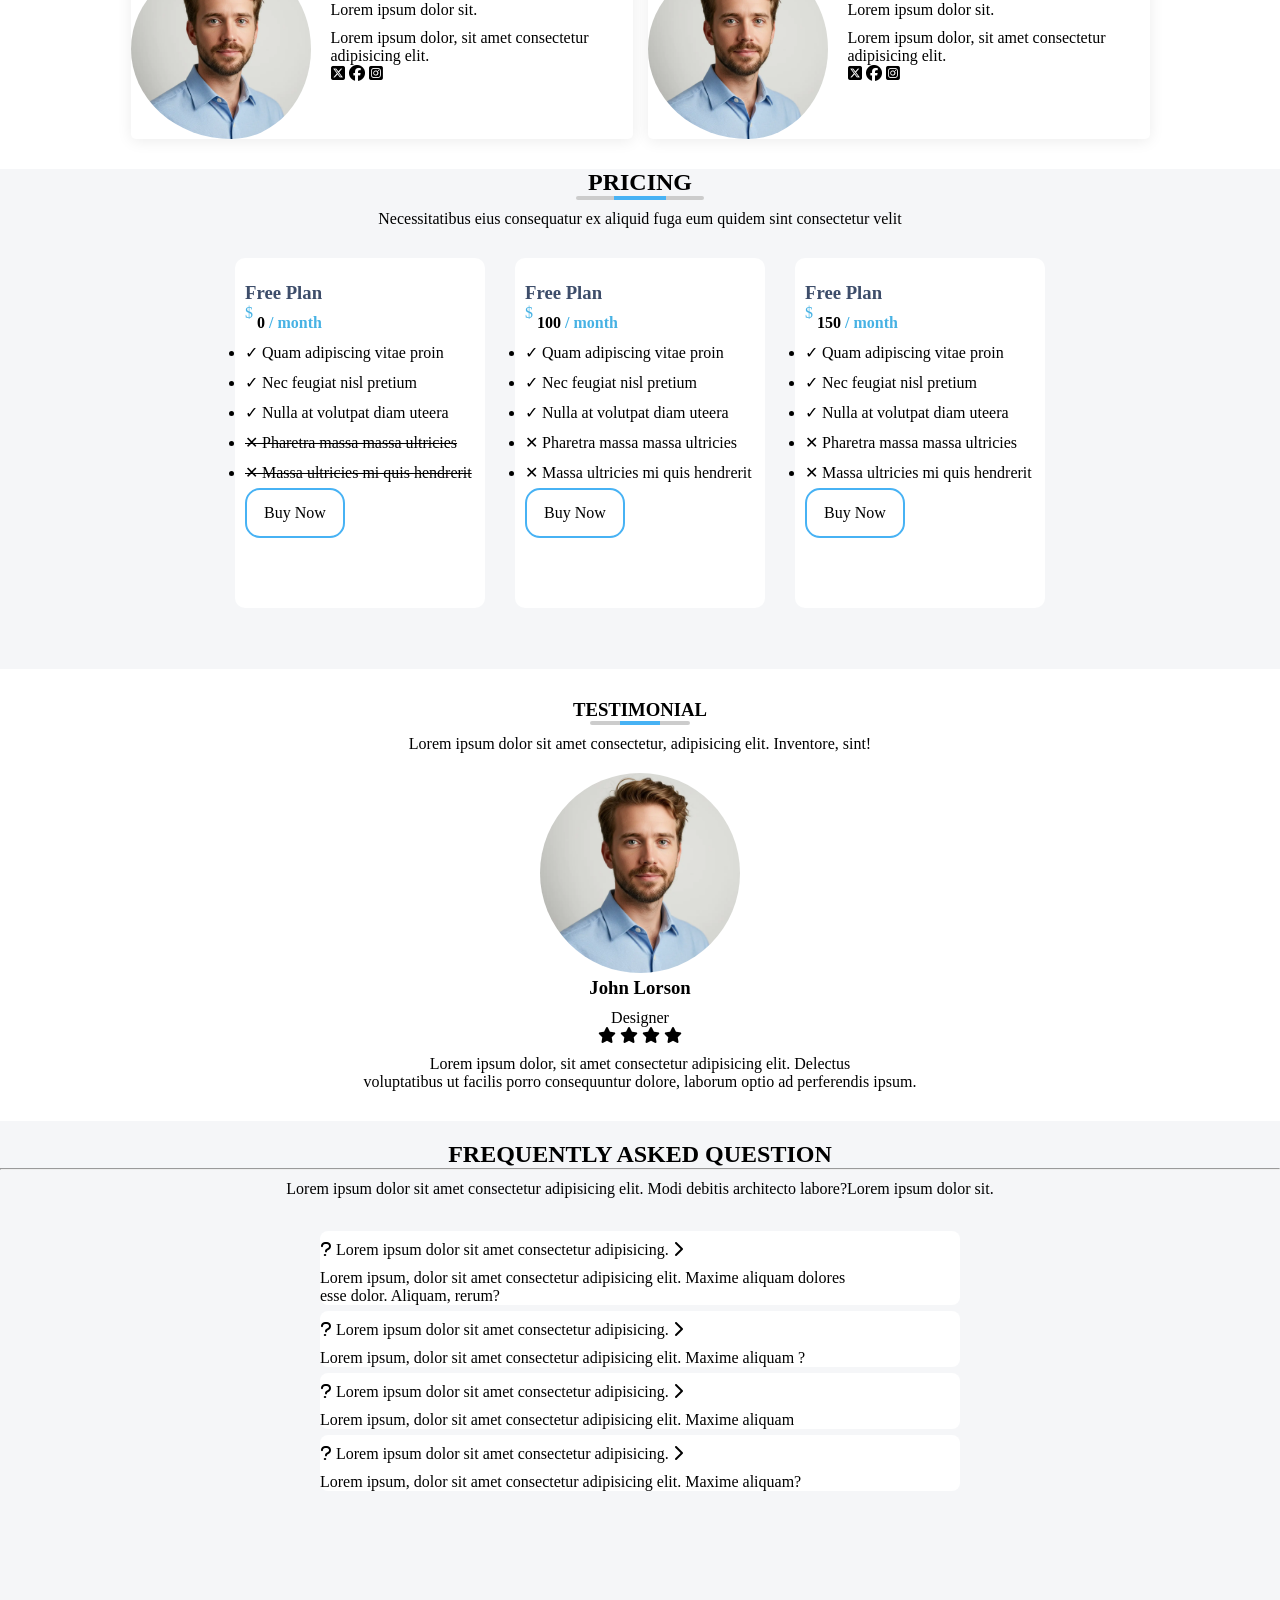
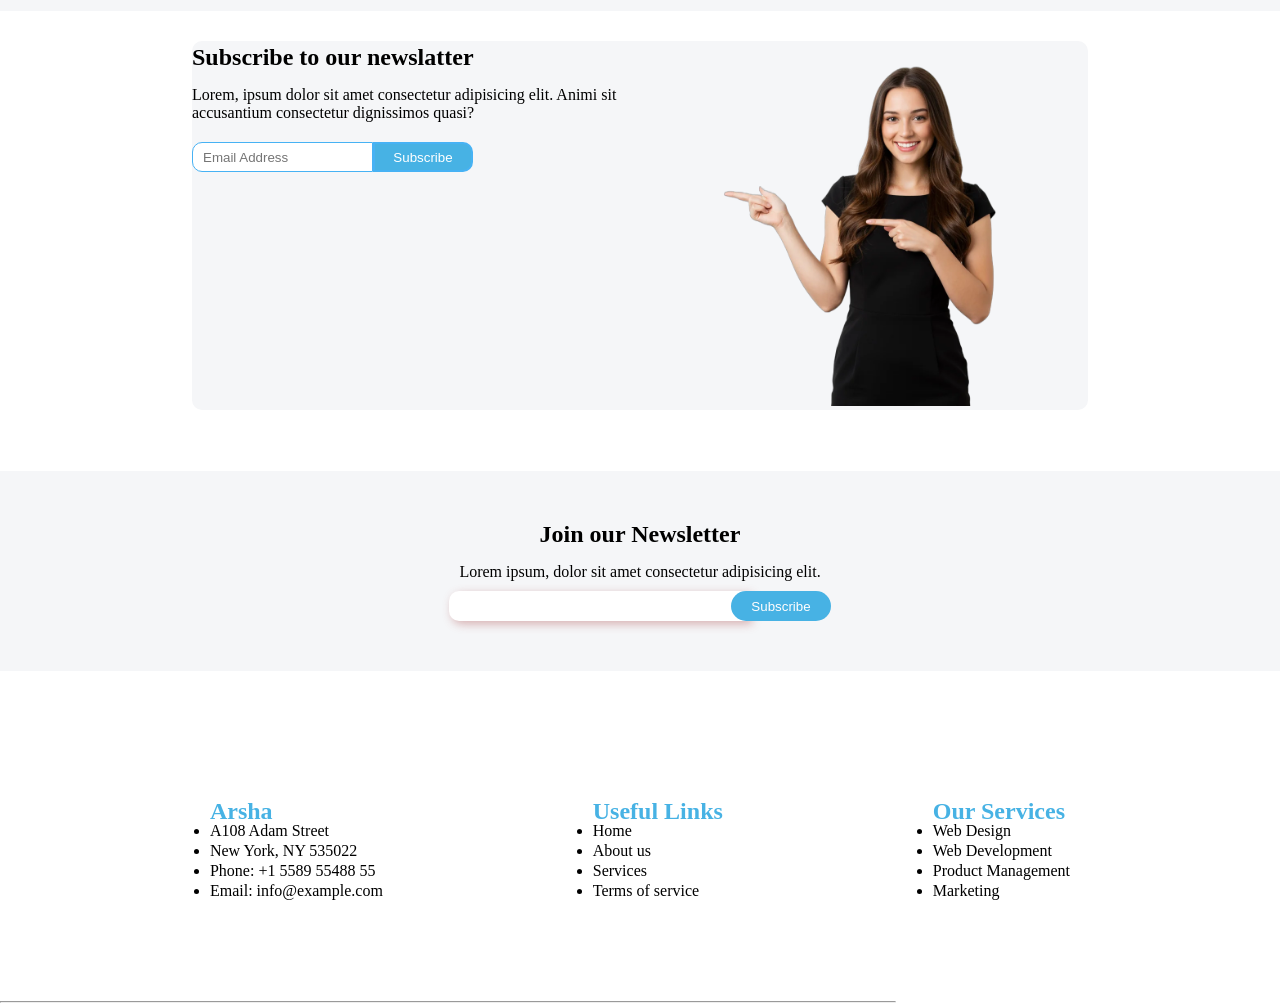
==== commit 54facaea: "update" ====
--- a/index.html
+++ b/index.html
@@ -11,44 +11,47 @@
 </head>
 
 <body>
-    <header class="header">
-        <div class="navbar">
-            <div class="logo">
-                <h1>ARSHA</h1>
-            </div>
-            <div>
-                <ul class="navmenu">
-                    <li> <a href="#">Home</a></li>
-                    <li><a href="#">About</a></li>
-                    <li><a href="#">Services</a></li>
-                    <li><a href="#">portfolio</a></li>
-                    <li><a href="#">Team</a></li>
-                    <li><a href="#">Pricing</a></li>
-                    <li><a href="#">blog</a></li>
-                    <li><a href="#">Contact</a></li>
-                    <!-- <li>
-                        <select id="drop">
-                            <option value="">Drop Down</option>
-                        </select>
-                    </li> -->
-
-            </div>
-            <div class="btn">
-                <li><button class="btnin">Get Started</button></li>
+    <header class="site-header">
+
+        <div class="container">
+            <div class="header-wrapper">
+                <div class="logo-section">
+                    <a href="#" class="logo">
+                        ARSHA
+                    </a>
+                </div>
+
+                <nav class="main-nev">
+                    <a href="#">Home</a>
+                    <a href="#">About</a>
+                    <a href="#">Services</a>
+                    <a href="#">portfolio</a>
+                    <a href="#">Team</a>
+                    <a href="#">Pricing</a>
+                    <a href="#">blog</a>
+                    <a href="#">Contact</a>
+                </nav>
+                <div class="header-btn">
+                    <a href="#" class="header-button">
+                        Get Started
+                    </a>
+                </div>
             </div>
         </div>
     </header>
-    <div class="main">
-        <div class="content">
-            <h1>Better Solutions For <br> Your Business</h1>
-            <p>We are team of talented designers making <br>websites with Bootstrap</p>
-            <button class="btnin">Get Started</button>
-            <i class="fa-solid fa-circle-play"></i>
-            <span>Watch This </span>
-
-        </div>
-        <div class="img1">
-            <img src="img1.png" alt="" class="img-fliud">
+    <div class="hero-section">
+        <div class="hero-container">
+            <div class="hero-content">
+                <h1>Better Solutions For <br> Your Business</h1>
+                <p>We are team of talented designers making <br>websites with Bootstrap</p>
+                <button class="hero-btn">Get Started</button>
+                <i class="fa-solid fa-circle-play"></i>
+                <span>Watch This </span>
+
+            </div>
+            <div class="hero-img1">
+                <img src="img1.png" alt="" class="img-fliud">
+            </div>
         </div>
     </div>
 
@@ -621,18 +624,23 @@
             <div class="card3">
                 <h2>Our Services</h2>
                 <ul>
-                    <li><a href="#">    Web Design</a>
+                    <li>
+                        <a href="#">Web Design</a>
                     </li>
-                    <li><a href="#">
-                            Web Development</a></li>
-                    <li><a href="#">
-                            Product Management</a></li>
-                    <li><a href="#">
-                            Marketing
-                        </a></li>
+                    <li>
+                        <a href="#"> Web Development</a>
+                    </li>
+                    <li>
+                        <a href="#">Product Management</a>
+                    </li>
+                    <li>
+                        <a href="#">Marketing</a>
+                    </li>
                 </ul>
             </div>
+
         </section>
+        <hr>
     </footer>
 </body>
 
--- a/style.css
+++ b/style.css
@@ -4,81 +4,136 @@
     box-sizing: border-box;
     color: black;
 }
-.navbar{
-    display: flex;
+.site-header{
+     position: sticky;
+    top: 0px;
+    right: 0px;
     background-color: #3d4d6a;
+}
+.header-wrapper{
+    display: flex;
+    align-items: center; 
     justify-content: space-evenly;
-    align-items: center;
-    height: 50px;
-    width: 100%;
-}
-.logo h1{
-    font: 30px;
-    color: #ffffff;
-}
-.navmenu{
-    width: 70%;
-    display: flex;
-   gap: 0px;
-   margin-left: 350px;
-    /* align-items: center; */
-}
-.navmenu a,li{
-    list-style-type: none;
+    height: 60px;
+}
+.logo-section a{
+   color: white;
+   text-decoration: none;
+   font-size: 20px;
+}
+.main-nev{
+   display: flex;
+   gap: 30px;
+}
+.main-nev a{
     text-decoration: none;
-}
-.navmenu a{
-    width: 92;
-    height: 58;
-    font-size: 15px;
-    padding: 10px 15px;
-}
-div .btnin{
-    background-color: #47b2f4;
-    color: #ffffff;
-    height: 30px;
-    padding: 8px 25px;
-    margin: 0px 0px 0px 30px;
+    color: white;
+    font-size: 20px;
+}
+.header-btn a{
+    text-decoration: none;
+    background-color: #47b2e4;
+    border: 2px solid #47b2f4;
     border-radius: 30px;
-    border: none;
-}
-
+    color: white;
+    padding: 10px 25px;
+    
+}
+/* now convert header to media query */
+/* @media (max-width:900px)
+{
+    .header-wrapper{
+        height: 80px;
+    }
+    .main-nev{
+        gap: 10px;
+    }
+    .main-nev a{
+        font-size: 13px;
+    }
+    .logo-section a{
+        font-size: 20px;
+    }
+   
+}
+@media (max-width:800px){
+    .main-nev{
+        flex-direction: none;
+    }
+    .header-btn a{
+        padding: 3px 5px;
+        border: none;
+    }
+    .header-wrapper{
+        display: flex;
+        height: 100px;
+        
+    }
+}
+@media (max-width:393px){
+   
+    .main-nev{
+        display: none;
+    }
+    .header-btn a{
+        background-color:green;
+    }
+} */
 /* main  section*/
-.main{
+.hero-section{
     background-color: #3d4d6a;
-    display: flex;
-    /* justify-content: space-evenly; */
-    align-items: center;
-    /* gap: 30px; */
     height: 90vh;
-}
-
-.content {
+    padding: 100px;
+}
+.hero-container{
+    display: flex;
+}
+.hero-content {
     width: 55%;
-    /* border: 2px solid white; */
     padding-left: 70px;
     padding-top: 60px;
     height: 60vh;
 }
-.content h1{
+.hero-content h1{
     font-size: 40px;
     margin: 20px;
-    /* padding-left: 100px; */
-}
-.content p{
+    padding-left: 40px;
+}
+.hero-content p{
     color: rgba(255, 255, 255, 0.7);
     margin: 20px;
-    /* padding-left: 100px; */
-}
-.img1{
+    padding-left:40px;
+}
+.hero-img1{
     width: 40%;
 
 }
-.img1 img {
+.hero-img1 img {
     width: 450px;
     height: 400px;
 }
-
+.hero-btn{
+    padding-left: 30p;
+} 
+.hero-btn{
+    margin-left: 60px;
+}
+
+@media(max-width:393px)
+{
+    .hero-container{
+        display: block;
+        align-items: center;
+    }
+    
+        .hero-content {
+    width: 100%;
+    padding-left: 20px;
+    padding-top: 20px;
+    height: 50%;
+
+    }
+}
 /* client section */
 
 .clients{
@@ -393,12 +448,12 @@
     border-radius: 30px;
     background: linear-gradient(
         to right,
-        rgb(245, 244, 244) 0%,
-        white 35%,
-        rgb(200, 230, 230) 35%,
-        rgb(200, 230, 230) 65%,
-        white 55%,
-        white 100%
+        #ccc 0%,
+        #ccc 30%,
+        #47b2f4 30%,
+        #47b2f4 70%,
+        #ccc 70%,
+        #ccc 100%
     );
 }
 .pricing .pricing-container{
@@ -416,6 +471,9 @@
     padding-top: 20px;
     line-height: 30px;
     border-radius: 10px;
+}
+.pricing-card ul li{
+    color: black;
 }
 .pricing-container .pricing-card a{
     display: inline-block;
@@ -593,6 +651,7 @@
     border-top-left-radius: 10px;
     border-bottom-left-radius: 10px;
      box-shadow: 3px 3px 10px rgba(169, 69, 69, 0.4);
+     padding-left: 10px;
 }
 .ourletters span{
     display: flex;
@@ -601,7 +660,7 @@
 .ourletters button{
     border-radius: 30px;
     position: relative;
-    margin-left:-12px;
+    margin-left:-18px;
     width: 100px;
     border: none;
     background-color: #47b2e4;
@@ -612,10 +671,544 @@
     justify-content: space-evenly;
     margin-top: 30px;
     line-height: 20px;
+    height: 300px;
+    align-items: center;
 }
 .card1 h2,.card2 h2,.card3 h2{
     color: #47b2e4;
 }
 .card3 a{
     text-decoration: none;
+}
+.card1 ul li,.card2 ul li{
+    color: black;
+}
+footer hr{
+    width: 70%;
+}
+
+
+/* =================================
+   RESPONSIVE DESIGN
+   ================================= */
+
+
+/* ---------- TABLET ---------- */
+
+@media (max-width: 992px) {
+
+    /* Header */
+    .header-wrapper {
+        height: 70px;
+        justify-content: space-between;
+        padding: 0 20px;
+    }
+
+    .main-nev {
+        gap: 15px;
+    }
+
+    .main-nev a {
+        font-size: 14px;
+    }
+
+    .logo-section a {
+        font-size: 18px;
+    }
+
+    .header-btn a {
+        padding: 8px 18px;
+        font-size: 14px;
+    }
+
+
+    /* Hero */
+    .hero-section {
+        padding: 60px 30px;
+        height: auto;
+    }
+
+    .hero-content {
+        width: 50%;
+        padding-left: 20px;
+    }
+
+    .hero-content h1 {
+        font-size: 35px;
+        padding-left: 10px;
+    }
+
+    .hero-content p {
+        padding-left: 10px;
+    }
+
+    .hero-img1 {
+        width: 50%;
+    }
+
+    .hero-img1 img {
+        width: 100%;
+        height: auto;
+    }
+
+
+    /* Clients */
+    .clients {
+        flex-wrap: wrap;
+        height: auto;
+        padding: 20px;
+        gap: 20px;
+    }
+
+
+    /* About */
+    .about-us-content {
+        height: auto;
+        gap: 30px;
+        padding: 20px;
+    }
+
+    .left-content,
+    .right-content {
+        width: 50%;
+    }
+
+
+    /* Why Us */
+    .why-us {
+        height: auto;
+        padding: 50px 30px;
+    }
+
+    .image1 {
+        width: 400px;
+        padding-right: 20px;
+    }
+
+
+    /* Skills */
+    #skills {
+        height: auto;
+        padding: 50px 30px;
+        gap: 30px;
+    }
+
+    #img {
+        width: 50%;
+    }
+
+    #img img {
+        width: 100%;
+    }
+
+
+    /* Services */
+    #services {
+        height: auto;
+        padding: 50px 20px;
+    }
+
+    .services_box {
+        flex-wrap: wrap;
+        gap: 20px;
+    }
+
+
+    /* Work Process */
+    .aos-animate {
+        flex-wrap: wrap;
+    }
+
+
+    /* Portfolio */
+    .column {
+        flex: 33.33%;
+        max-width: 33.33%;
+    }
+
+    .column img {
+        width: 100%;
+    }
+
+
+    /* Team */
+    .member1 {
+        width: 45%;
+    }
+
+
+    /* Pricing */
+    .pricing {
+        height: auto;
+        padding: 40px 20px;
+    }
+
+    .pricing-container {
+        flex-wrap: wrap;
+    }
+
+
+    /* FAQ */
+    #myAccordian .accordianitem {
+        width: 70%;
+    }
+
+
+    /* Subscribe */
+    .subscribe-content {
+        width: 90%;
+    }
+
+    .subscribe-content img {
+        width: 250px;
+        margin-left: 30px;
+    }
+
+
+    /* Footer */
+    #footer {
+        height: auto;
+        padding: 40px 20px;
+        gap: 30px;
+    }
+}
+
+
+/* ---------- MOBILE ---------- */
+
+@media (max-width: 768px) {
+
+    /* Header */
+
+    .header-wrapper {
+        height: 70px;
+        padding: 0 15px;
+    }
+
+    .main-nev {
+        display: none;
+    }
+
+    .logo-section a {
+        font-size: 18px;
+    }
+
+    .header-btn a {
+        padding: 8px 16px;
+        font-size: 13px;
+    }
+
+
+    /* Hero */
+
+    .hero-section {
+        padding: 50px 20px;
+    }
+
+    .hero-container {
+        display: flex;
+        flex-direction: column;
+        align-items: center;
+    }
+
+    .hero-content {
+        width: 100%;
+        height: auto;
+        padding: 20px 0;
+        text-align: center;
+    }
+
+    .hero-content h1 {
+        font-size: 32px;
+        padding-left: 0;
+        margin: 15px 0;
+    }
+
+    .hero-content p {
+        padding-left: 0;
+    }
+
+    .hero-img1 {
+        width: 80%;
+        margin-top: 30px;
+    }
+
+    .hero-img1 img {
+        width: 100%;
+        height: auto;
+    }
+
+    .hero-btn {
+        margin-left: 0;
+    }
+
+
+    /* Clients */
+
+    .clients {
+        display: grid;
+        grid-template-columns: repeat(2, 1fr);
+        height: auto;
+        gap: 20px;
+        padding: 30px 20px;
+        text-align: center;
+    }
+
+    .img-client img {
+        width: 90px;
+    }
+
+
+    /* About */
+
+    .about-us-content {
+        display: flex;
+        flex-direction: column;
+        height: auto;
+        padding: 20px;
+        align-items: flex-start;
+    }
+
+    .left-content,
+    .right-content {
+        width: 100%;
+    }
+
+
+    /* Why Us */
+
+    .why-us {
+        flex-direction: column;
+        height: auto;
+        padding: 40px 20px;
+    }
+
+    .container-fluid {
+        padding-left: 0;
+    }
+
+    .image {
+        width: 100%;
+        text-align: center;
+    }
+
+    .image1 {
+        width: 90%;
+        padding-right: 0;
+    }
+
+
+    /* Skills */
+
+    #skills {
+        flex-direction: column;
+        height: auto;
+        padding: 50px 20px;
+    }
+
+    #img {
+        width: 100%;
+        text-align: center;
+    }
+
+    #img img {
+        width: 90%;
+    }
+
+    .skill-bar {
+        width: 100%;
+    }
+
+
+    /* Services */
+
+    #services {
+        height: auto;
+    }
+
+    .services_box {
+        flex-direction: column;
+        align-items: center;
+    }
+
+    .services_box div.box-1 {
+        width: 80%;
+    }
+
+
+    /* Work Process */
+
+    .aos-animate {
+        flex-direction: column;
+        align-items: center;
+    }
+
+    .img-pr {
+        width: 90%;
+    }
+
+
+    /* Portfolio */
+
+    .column {
+        flex: 50%;
+        max-width: 50%;
+    }
+
+    .column img {
+        width: 100%;
+    }
+
+
+    /* Team */
+
+    .member {
+        flex-direction: column;
+    }
+
+    .member1 {
+        width: 90%;
+    }
+
+
+    /* Pricing */
+
+    .pricing {
+        height: auto;
+    }
+
+    .pricing-container {
+        flex-direction: column;
+        align-items: center;
+    }
+
+
+    /* Testimonial */
+
+    .testimonial-card img {
+        width: 150px;
+    }
+
+
+    /* FAQ */
+
+    .question {
+        height: auto;
+        padding: 30px 15px;
+    }
+
+    #myAccordian .accordianitem {
+        width: 95%;
+    }
+
+
+    /* Subscribe */
+
+    .subscribe {
+        height: auto;
+    }
+
+    .subscribe-content {
+        width: 90%;
+        flex-direction: column;
+        padding: 30px 20px;
+    }
+
+    .subscribe-content .content {
+        width: 100%;
+    }
+
+    .subscribe-content img {
+        width: 80%;
+        margin: 20px auto 0;
+    }
+
+
+    /* Newsletter */
+
+    .ourletters {
+        height: auto;
+        padding: 40px 20px;
+    }
+
+    .ourletters input {
+        width: 70%;
+    }
+
+
+    /* Footer */
+
+    #footer {
+        flex-direction: column;
+        align-items: flex-start;
+        height: auto;
+        padding: 40px 30px;
+    }
+}
+
+
+/* ---------- SMALL MOBILE ---------- */
+
+@media (max-width: 480px) {
+
+    .header-wrapper {
+        height: 65px;
+    }
+
+    .logo-section a {
+        font-size: 16px;
+    }
+
+    .header-btn a {
+        padding: 7px 12px;
+        font-size: 12px;
+    }
+
+
+    .hero-content h1 {
+        font-size: 28px;
+    }
+
+    .hero-content p {
+        font-size: 14px;
+    }
+
+
+    .clients {
+        grid-template-columns: 1fr 1fr;
+    }
+
+
+    .column {
+        flex: 100%;
+        max-width: 100%;
+    }
+
+
+    .member1 {
+        width: 95%;
+        flex-direction: column;
+        align-items: center;
+        text-align: center;
+        padding: 20px;
+    }
+
+
+    .pricing-container .pricing-card {
+        width: 90%;
+    }
+
+
+    #myAccordian .accordianitem {
+        width: 100%;
+    }
+
+
+    .subscribe-form {
+        width: 100%;
+    }
+
+    .subscribe-content .content input {
+        width: 70%;
+    }
 }
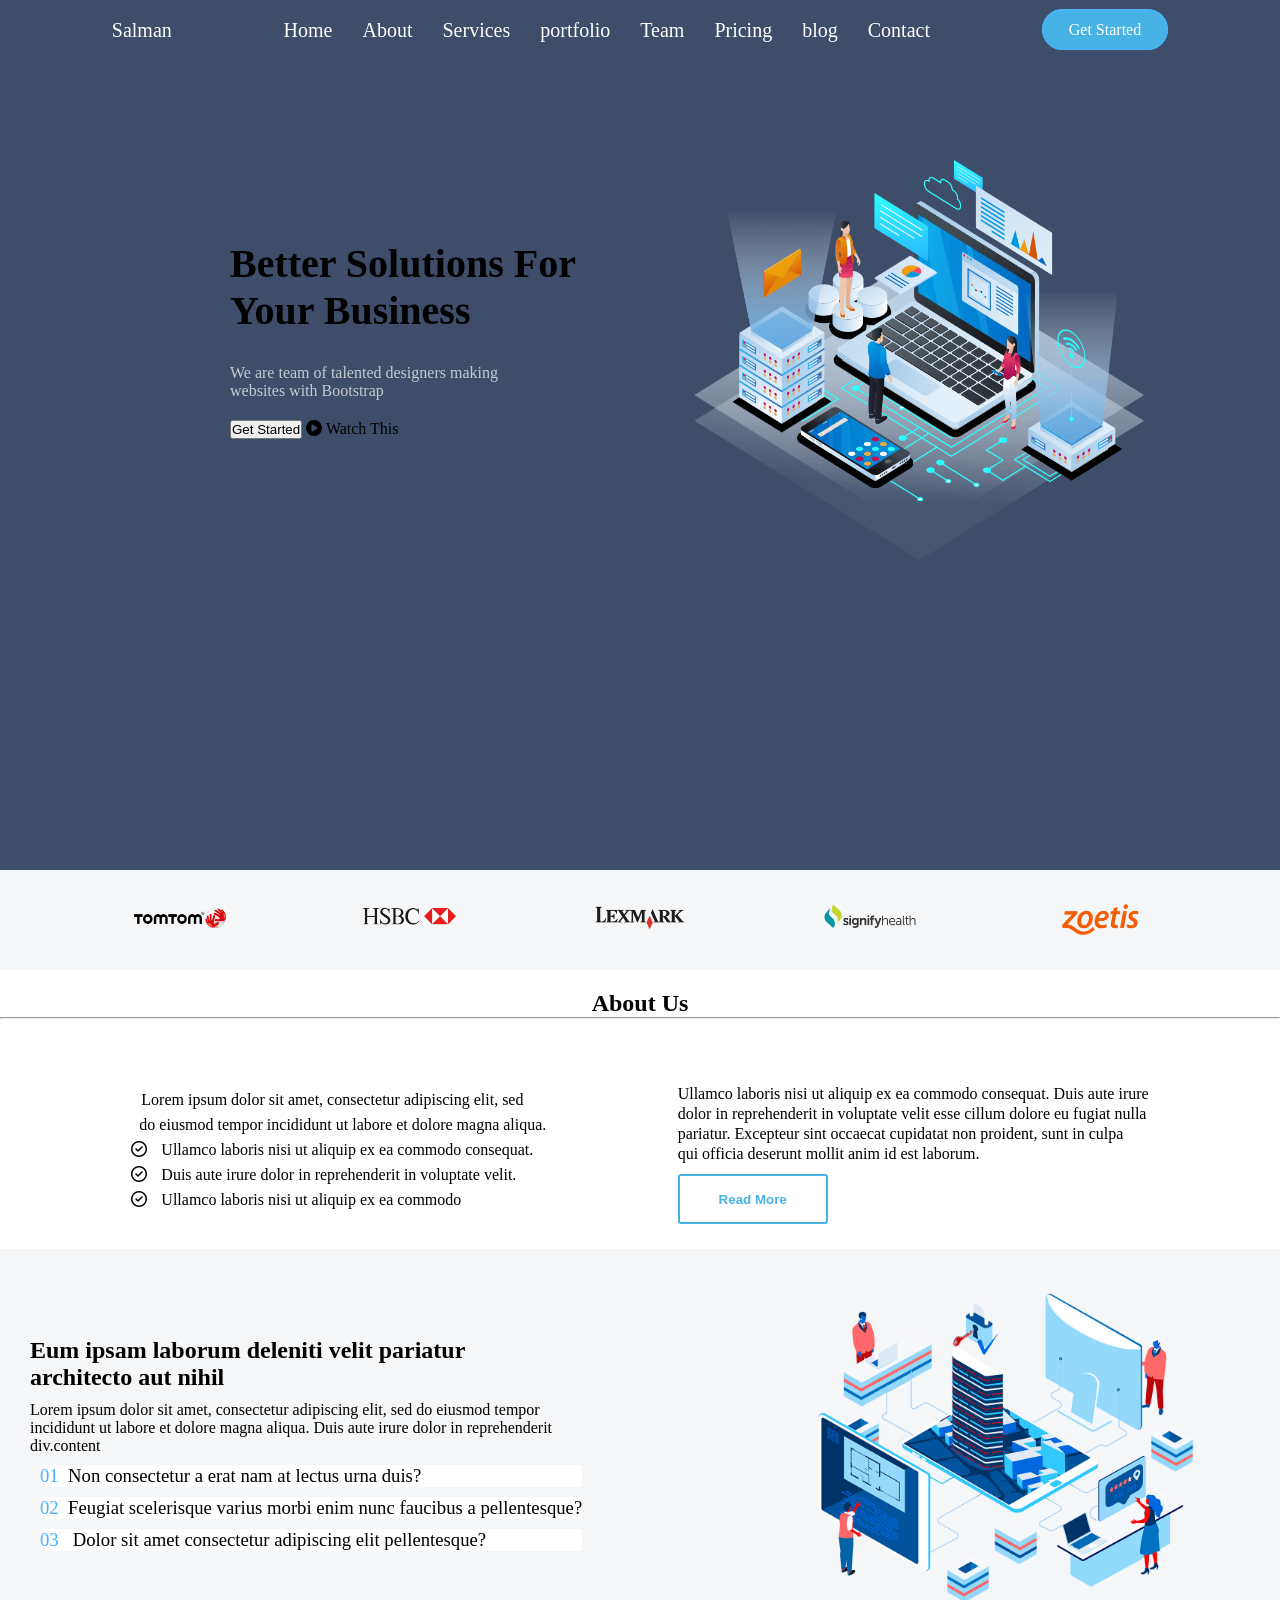
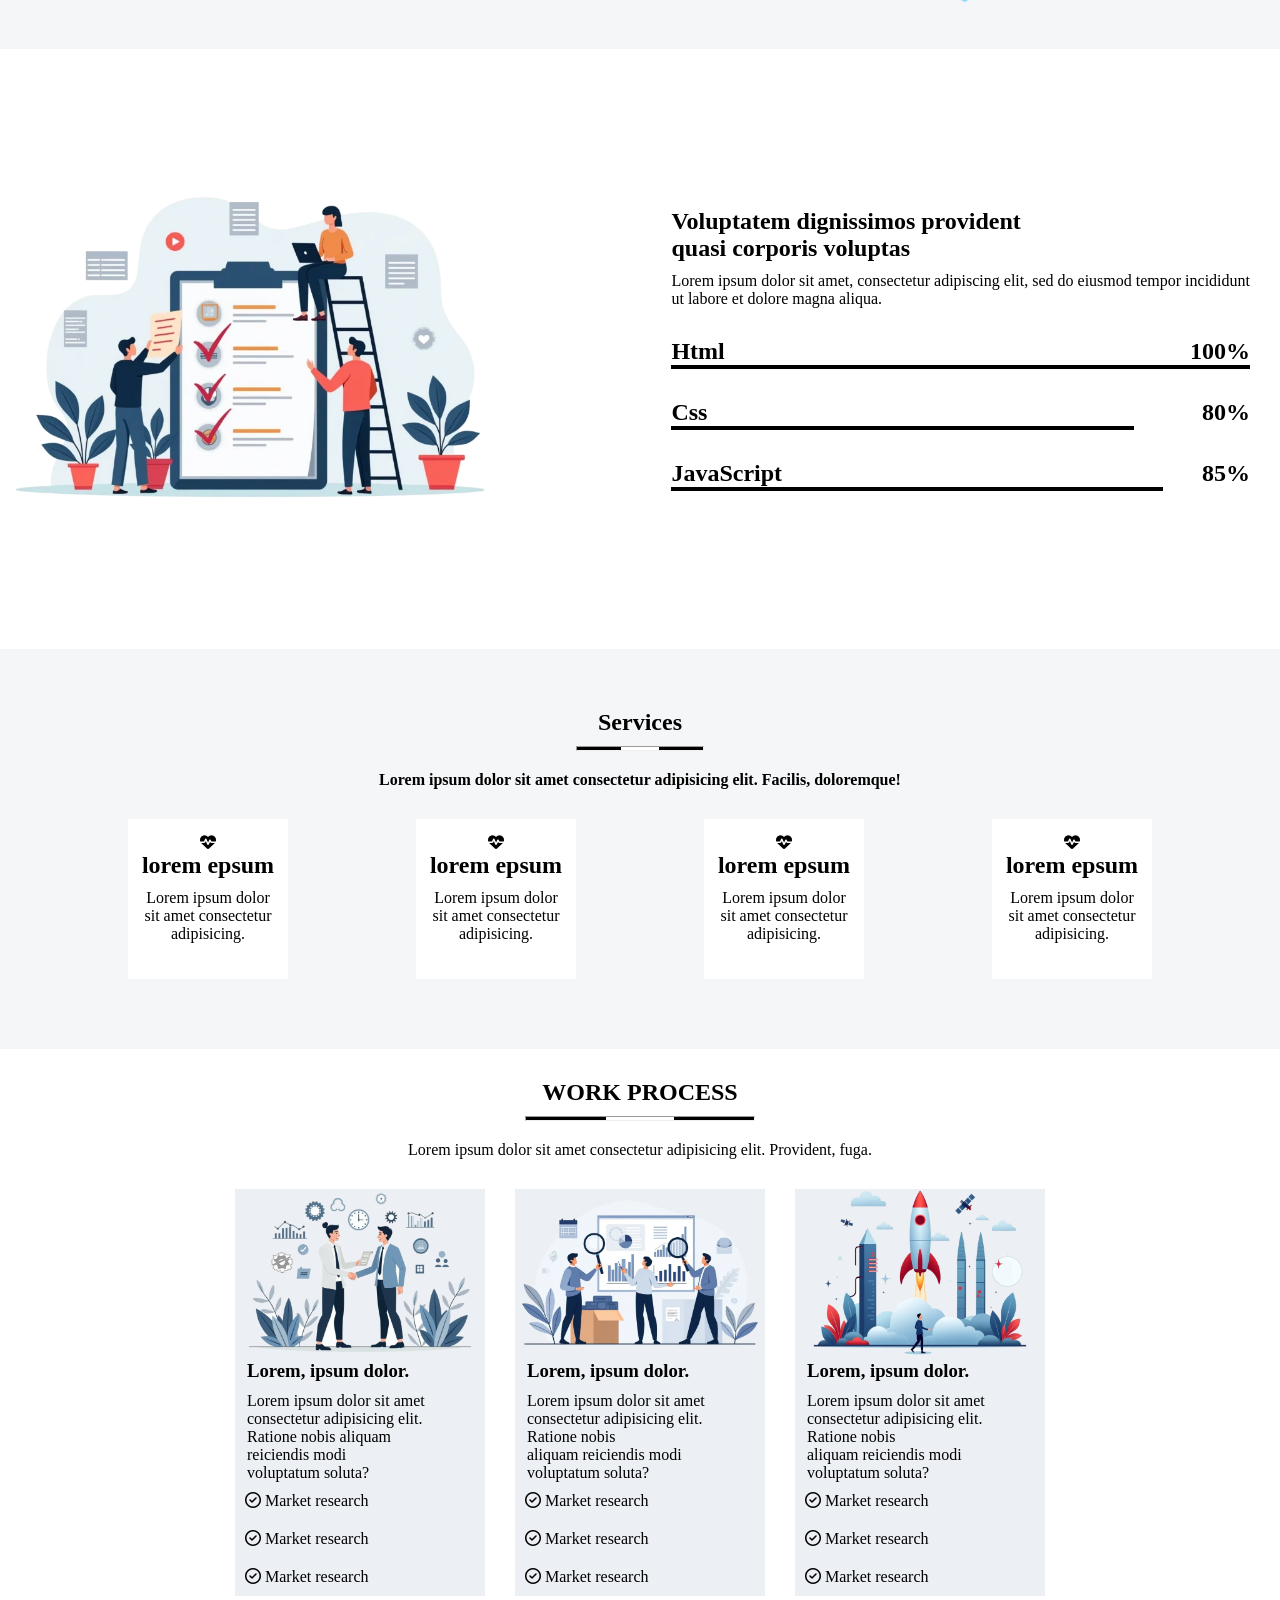
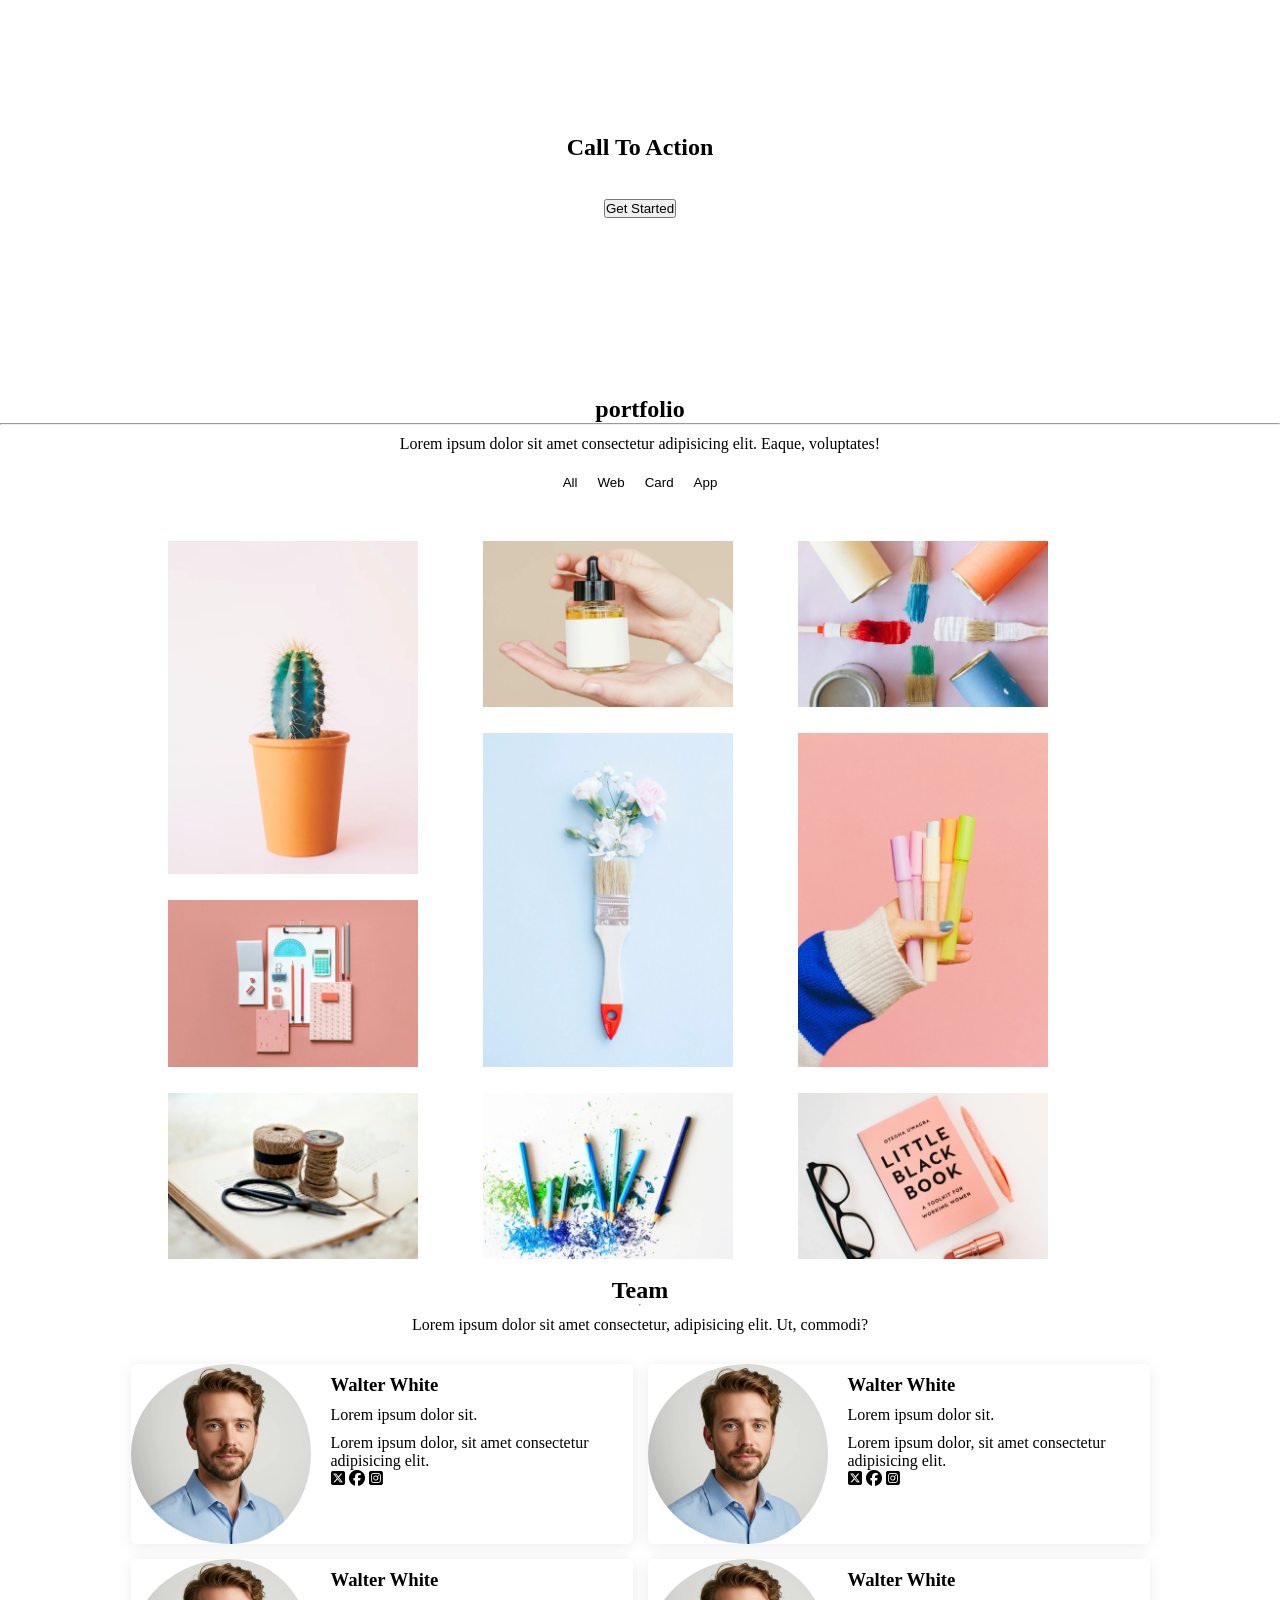
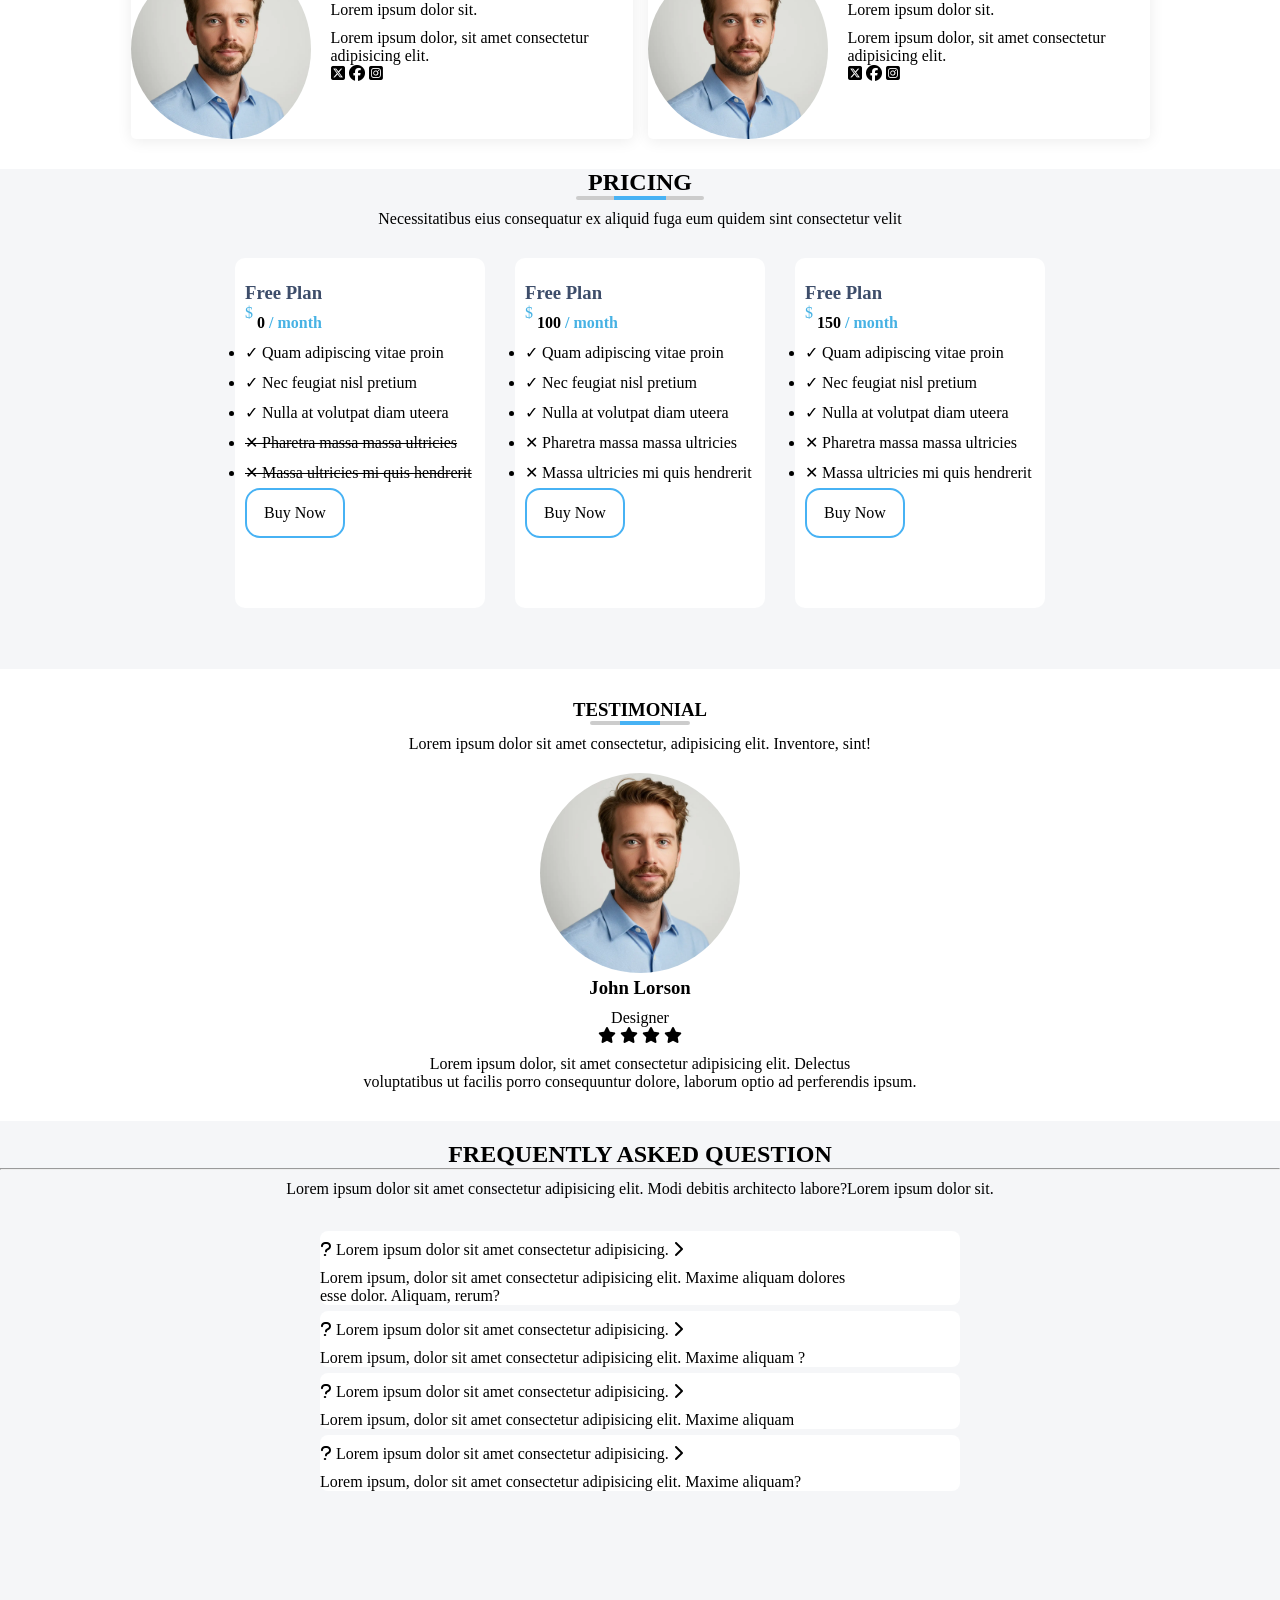
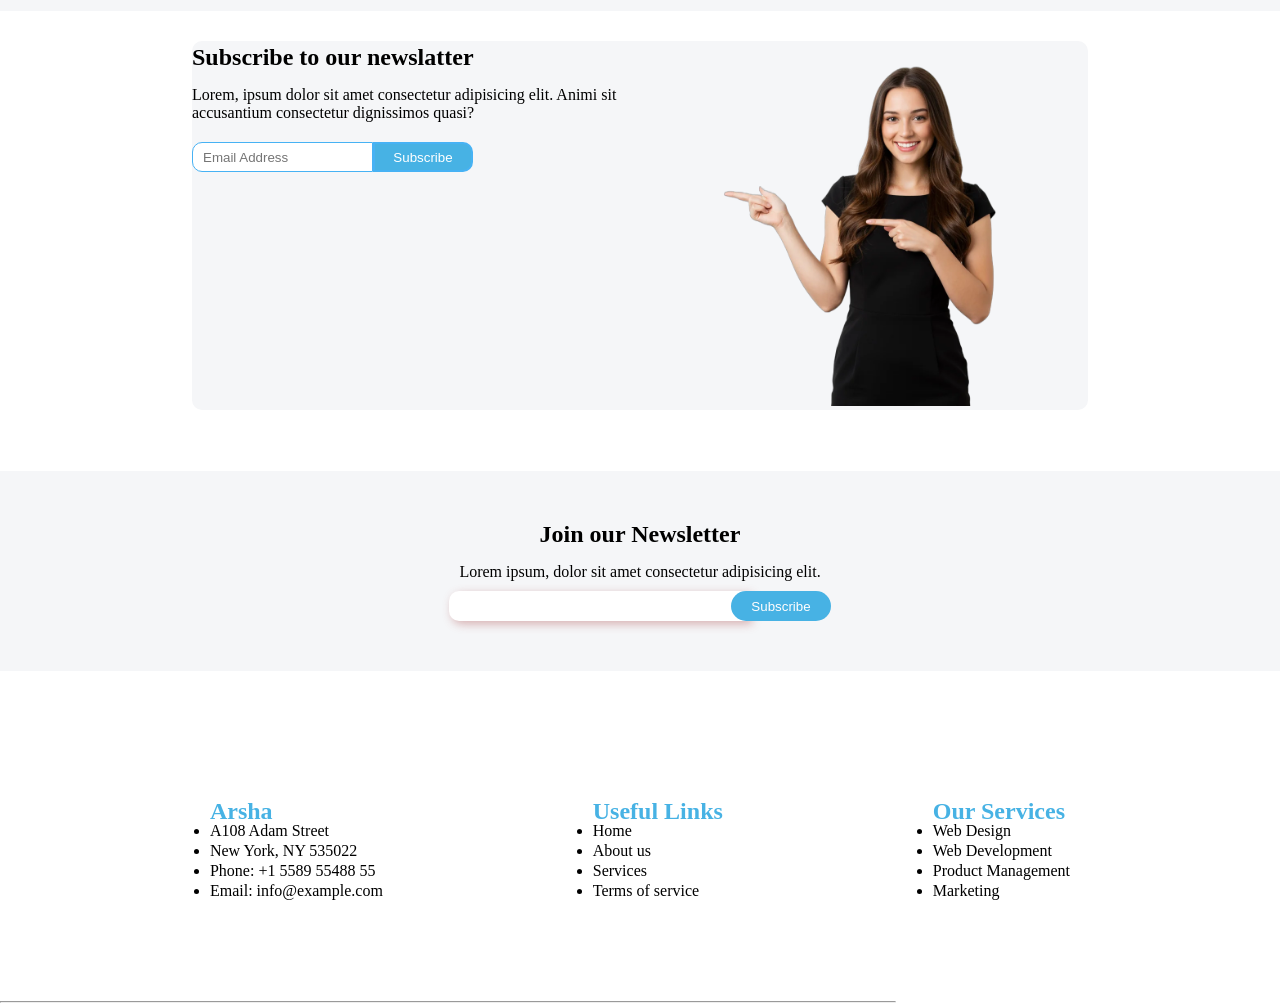
==== commit 53215a7f: "update" ====
--- a/index.html
+++ b/index.html
@@ -17,11 +17,11 @@
             <div class="header-wrapper">
                 <div class="logo-section">
                     <a href="#" class="logo">
-                        ARSHA
+                        Salman
                     </a>
                 </div>
 
-                <nav class="main-nev">
+                <nav class="main-nav">
                     <a href="#">Home</a>
                     <a href="#">About</a>
                     <a href="#">Services</a>
--- a/style.css
+++ b/style.css
@@ -21,11 +21,11 @@
    text-decoration: none;
    font-size: 20px;
 }
-.main-nev{
+.main-nav{
    display: flex;
    gap: 30px;
 }
-.main-nev a{
+.main-nav a{
     text-decoration: none;
     color: white;
     font-size: 20px;
@@ -39,47 +39,6 @@
     padding: 10px 25px;
     
 }
-/* now convert header to media query */
-/* @media (max-width:900px)
-{
-    .header-wrapper{
-        height: 80px;
-    }
-    .main-nev{
-        gap: 10px;
-    }
-    .main-nev a{
-        font-size: 13px;
-    }
-    .logo-section a{
-        font-size: 20px;
-    }
-   
-}
-@media (max-width:800px){
-    .main-nev{
-        flex-direction: none;
-    }
-    .header-btn a{
-        padding: 3px 5px;
-        border: none;
-    }
-    .header-wrapper{
-        display: flex;
-        height: 100px;
-        
-    }
-}
-@media (max-width:393px){
-   
-    .main-nev{
-        display: none;
-    }
-    .header-btn a{
-        background-color:green;
-    }
-} */
-/* main  section*/
 .hero-section{
     background-color: #3d4d6a;
     height: 90vh;
@@ -704,11 +663,11 @@
         padding: 0 20px;
     }
 
-    .main-nev {
+    .main-nav {
         gap: 15px;
     }
 
-    .main-nev a {
+    .main-nav a {
         font-size: 14px;
     }
 
